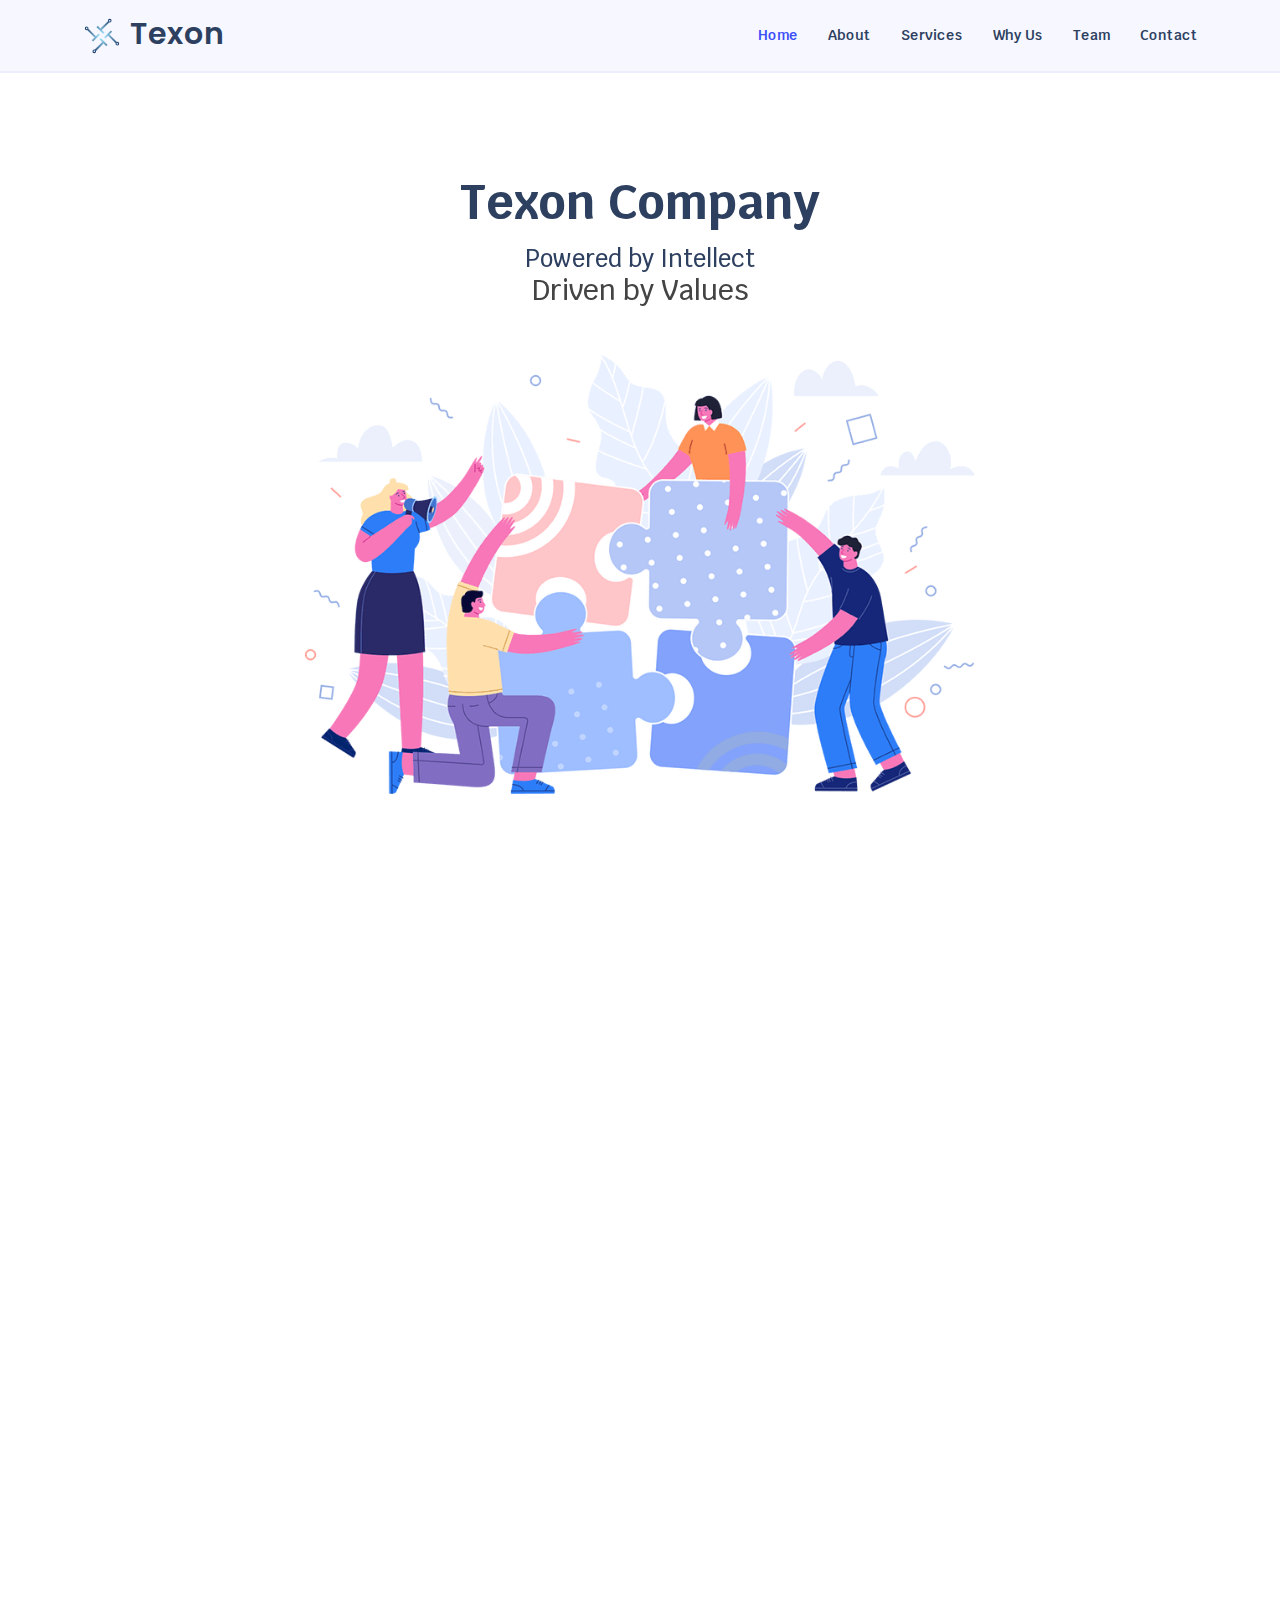
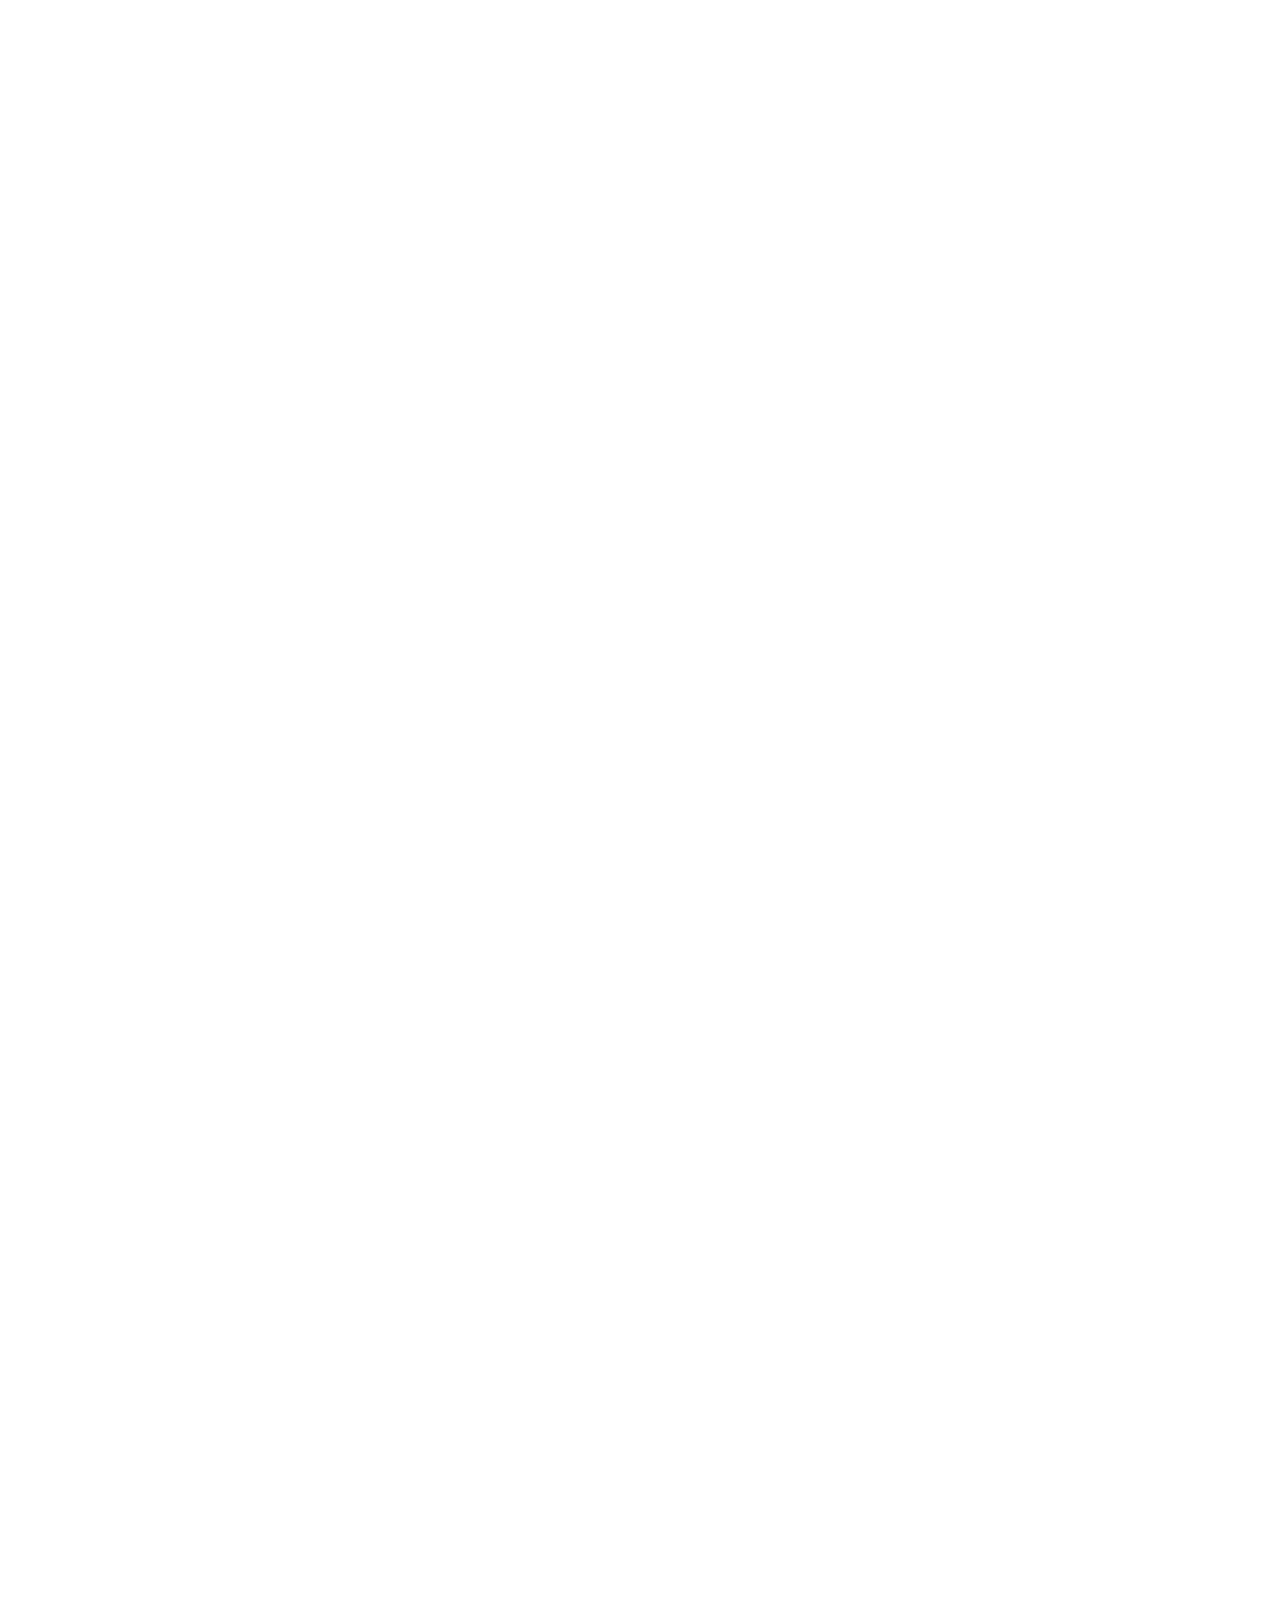
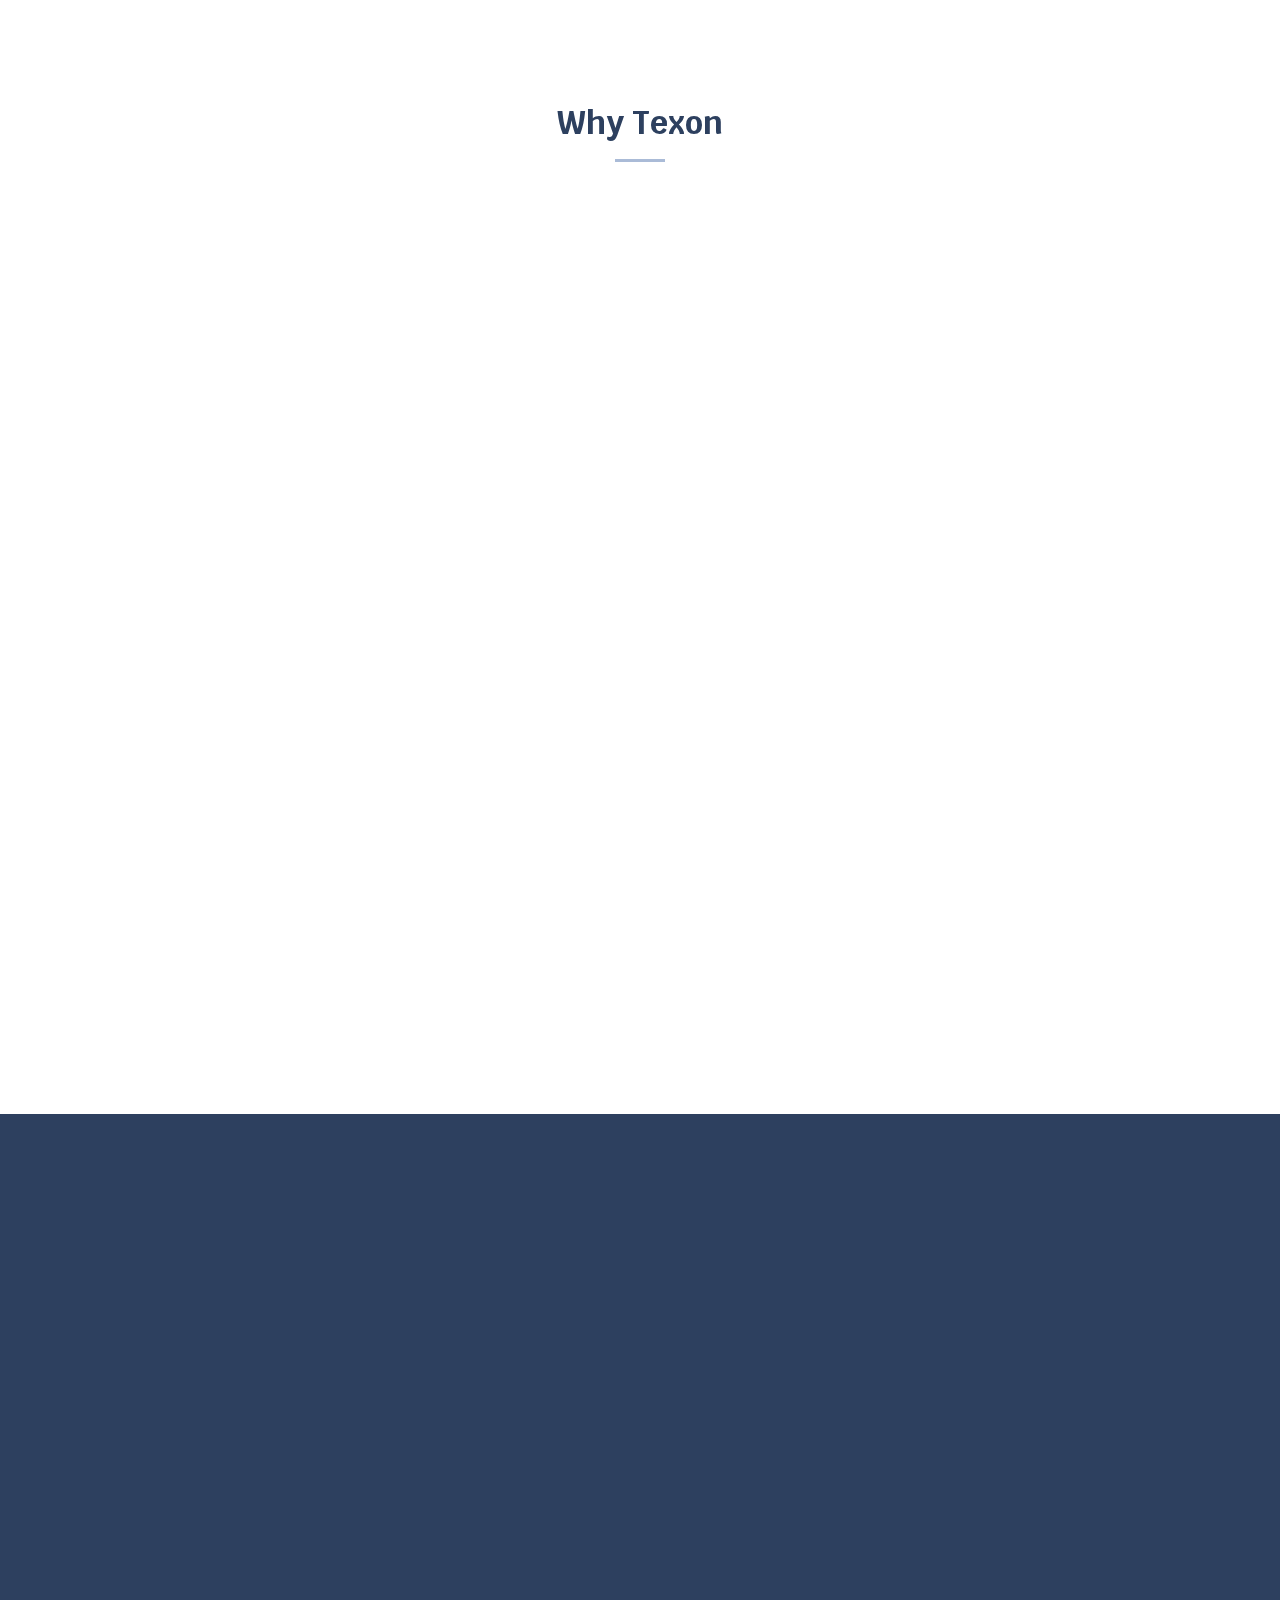
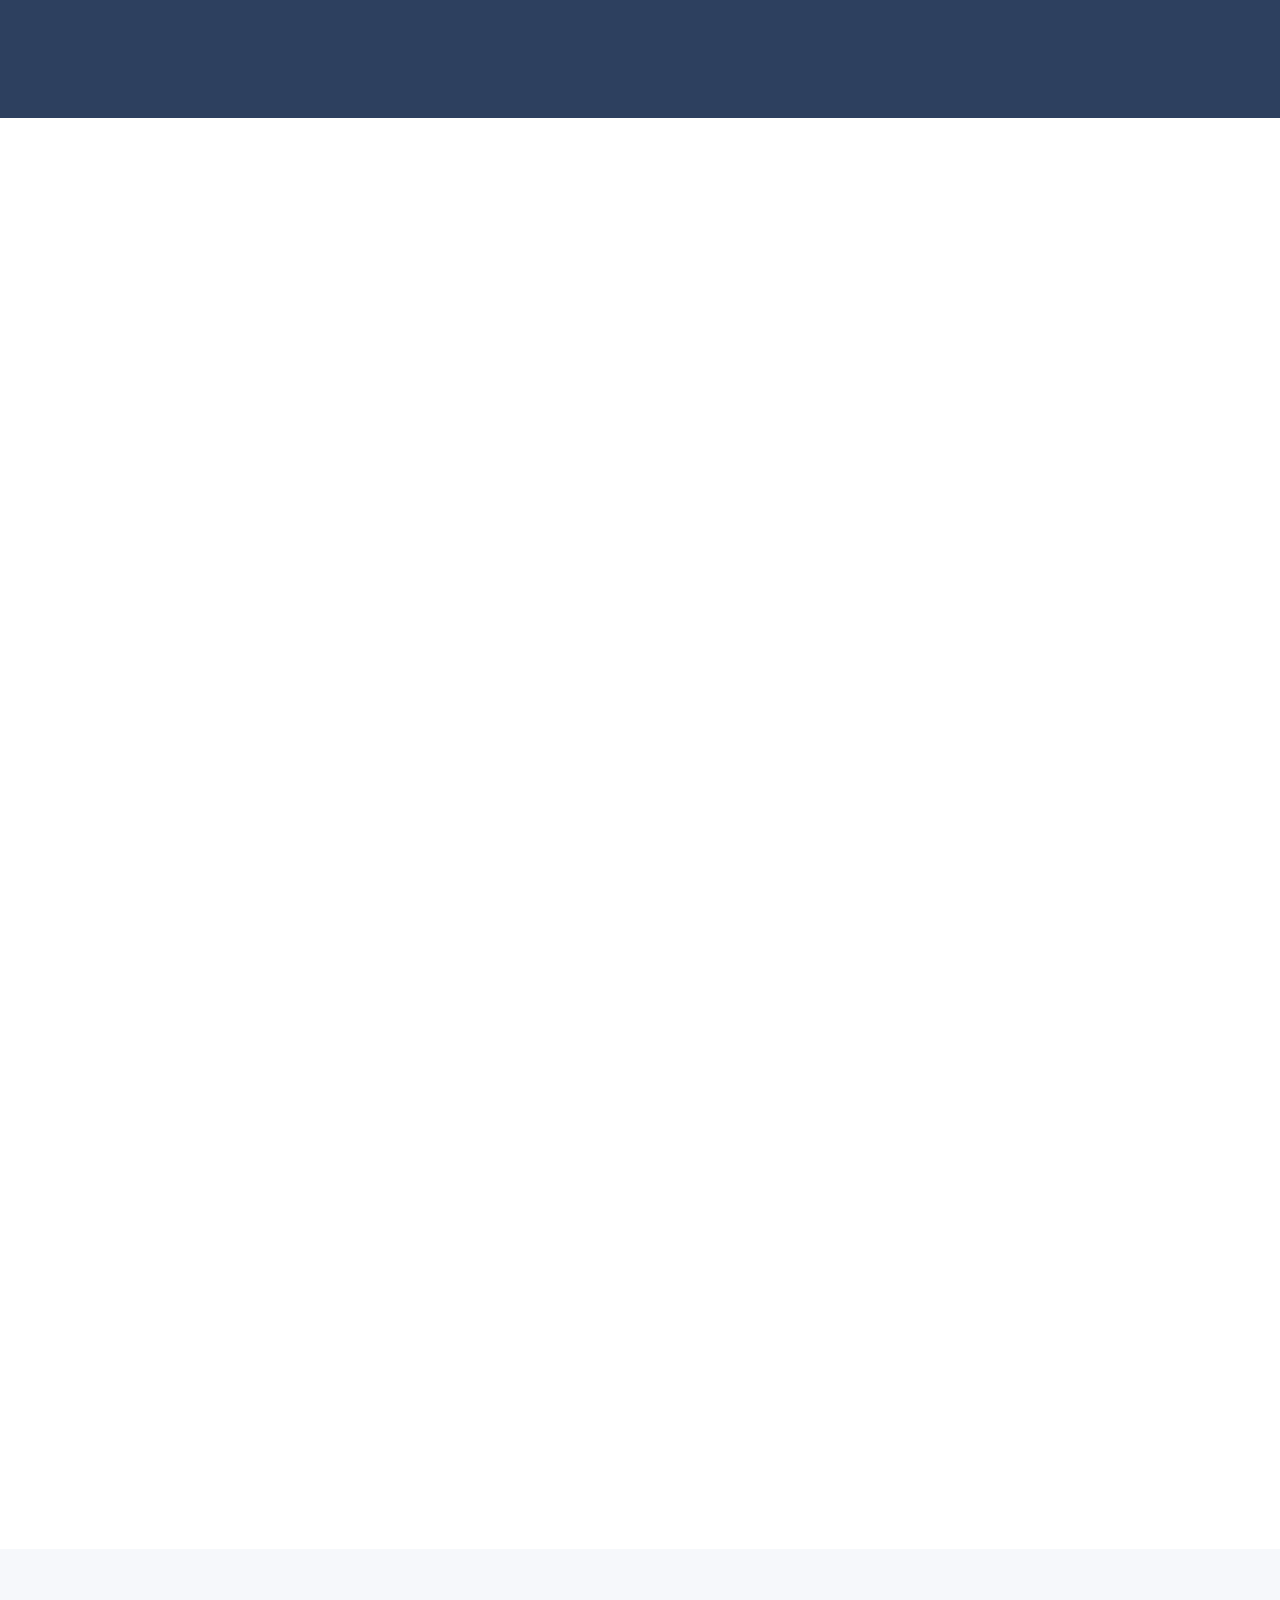
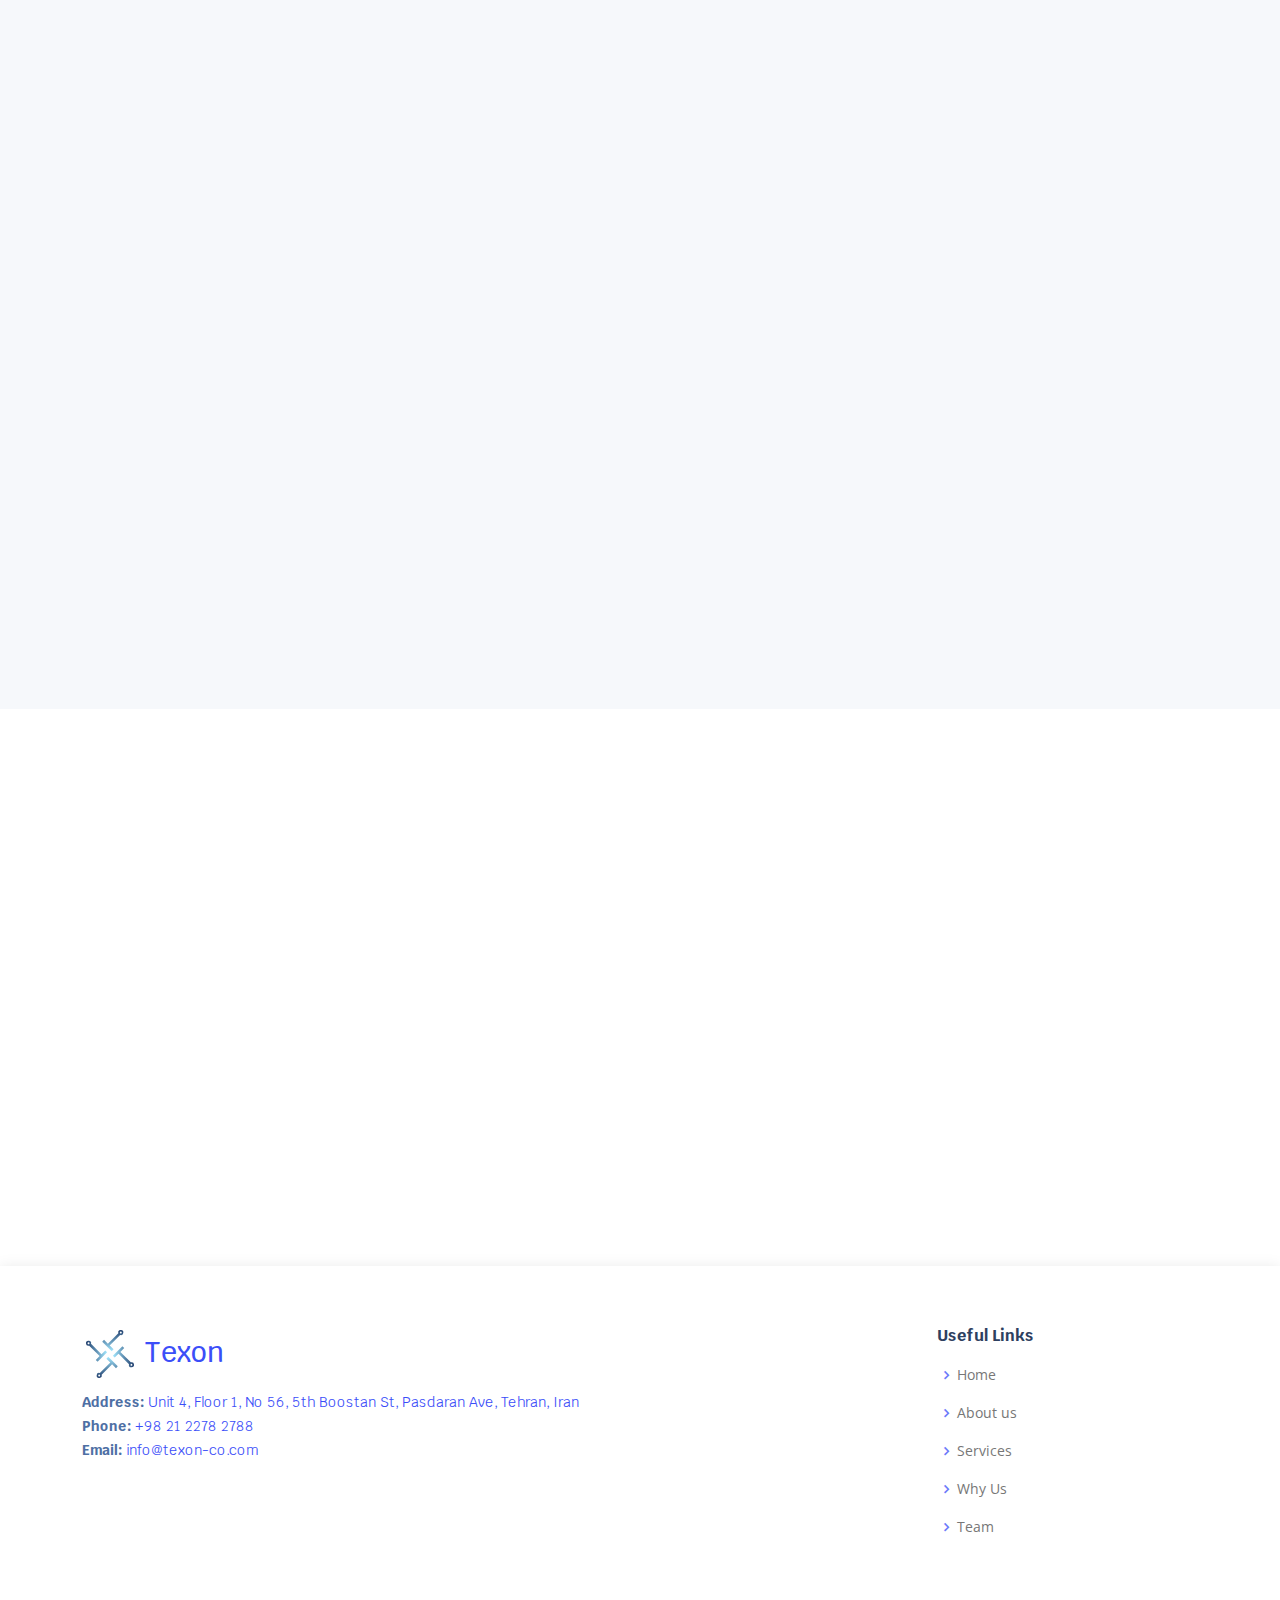
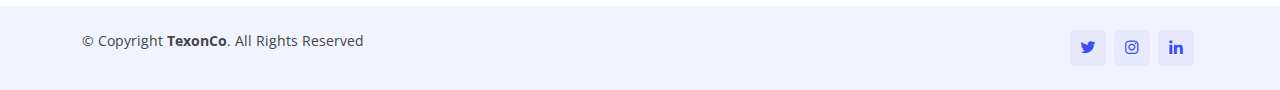
==== index.html @ efa84991 "Added why section and contact details" ====
<!DOCTYPE html>
<html lang="en">

<head>
    <meta charset="utf-8">
    <meta content="width=device-width, initial-scale=1.0" name="viewport">

    <title>Texon Company</title>
    <meta content="" name="description">
    <meta content="" name="keywords">

    <!-- Favicons -->
    <link href="assets/img/favicon.svg" rel="icon">
    <link href="assets/img/favicon.svg" rel="apple-touch-icon">

    <!-- Google Fonts -->
    <link
        href="https://fonts.googleapis.com/css?family=Open+Sans:300,300i,400,400i,600,600i,700,700i|Krub:300,300i,400,400i,500,500i,600,600i,700,700i|Poppins:300,300i,400,400i,500,500i,600,600i,700,700i"
        rel="stylesheet">

    <!-- Vendor CSS Files -->
    <link href="assets/vendor/aos/aos.css" rel="stylesheet">
    <link href="assets/vendor/bootstrap/css/bootstrap.min.css" rel="stylesheet">
    <link href="assets/vendor/bootstrap-icons/bootstrap-icons.css" rel="stylesheet">
    <link href="assets/vendor/boxicons/css/boxicons.min.css" rel="stylesheet">
    <link href="assets/vendor/glightbox/css/glightbox.min.css" rel="stylesheet">
    <link href="assets/vendor/swiper/swiper-bundle.min.css" rel="stylesheet">

    <!-- Template Main CSS File -->
    <link href="assets/css/style.css" rel="stylesheet">
    <link href="assets/css/custom.css" rel="stylesheet">

    <!-- =======================================================
  * Template Name: Bikin - v4.7.0
  * Template URL: https://bootstrapmade.com/bikin-free-simple-landing-page-template/
  * Author: BootstrapMade.com
  * License: https://bootstrapmade.com/license/
  ======================================================== -->
</head>

<body>

    <!-- ======= Header ======= -->
    <header id="header" class="fixed-top">
        <div class="container d-flex align-items-center justify-content-between">

            <h1 class="logo">
                <img src="./assets/img/logo.svg" alt="Texon Logo">
                <a href="index.html">Texon</a>
            </h1>
            <!-- Uncomment below if you prefer to use an image logo -->
            <!-- <a href="index.html" class="logo"><img src="assets/img/logo.png" alt="" class="img-fluid"></a>-->

            <nav id="navbar" class="navbar">
                <ul>
                    <li><a class="nav-link scrollto active" href="#hero">Home</a></li>
                    <li><a class="nav-link scrollto" href="#about">About</a></li>
                    <li><a class="nav-link scrollto" href="#services">Services</a></li>
                    <li><a class="nav-link scrollto " href="#why">Why Us</a></li>
                    <li><a class="nav-link scrollto" href="#team">Team</a></li>
                    <li><a class="nav-link scrollto" href="#footer">Contact</a></li>
                </ul>
                <i class="bi bi-list mobile-nav-toggle"></i>
            </nav><!-- .navbar -->

        </div>
    </header><!-- End Header -->

    <!-- ======= Hero Section ======= -->
    <section id="hero" class="d-flex align-items-center">

        <div class="container d-flex flex-column align-items-center justify-content-center" data-aos="fade-up">
            <h1>Texon Company</h1>
            <h2>Powered by Intellect</h2>
            <h3>Driven by Values</h3>
            <!-- <a href="#about" class="btn-get-started scrollto">Get Started</a> -->
            <img src="assets/img/hero-img.png" class="img-fluid hero-img" alt="" data-aos="zoom-in"
                data-aos-delay="150">
        </div>

    </section><!-- End Hero -->

    <main id="main">

        <!-- ======= About Section ======= -->
        <!-- <section id="abouttt" class="about">
            <div class="container">

                <div class="row no-gutters">
                    <div class="content col-xl-5 d-flex align-items-stretch" data-aos="fade-right">
                        <div class="content">
                            <h3>Voluptatem dignissimos provident quasi</h3>
                            <p>
                                Lorem ipsum dolor sit amet, consectetur adipiscing elit, sed do eiusmod tempor
                                incididunt ut labore et dolore magna aliqua. Duis aute irure dolor in reprehenderit
                            </p>
                            <a href="#" class="about-btn">About us <i class="bx bx-chevron-right"></i></a>
                        </div>
                    </div>
                    <div class="col-xl-7 d-flex align-items-stretch" data-aos="fade-left">
                        <div class="icon-boxes d-flex flex-column justify-content-center">
                            <div class="row">
                                <div class="col-md-6 icon-box" data-aos="fade-up" data-aos-delay="100">
                                    <i class="bx bx-receipt"></i>
                                    <h4>Corporis voluptates sit</h4>
                                    <p>Consequuntur sunt aut quasi enim aliquam quae harum pariatur laboris nisi ut
                                        aliquip</p>
                                </div>
                                <div class="col-md-6 icon-box" data-aos="fade-up" data-aos-delay="200">
                                    <i class="bx bx-cube-alt"></i>
                                    <h4>Ullamco laboris nisi</h4>
                                    <p>Excepteur sint occaecat cupidatat non proident, sunt in culpa qui officia
                                        deserunt</p>
                                </div>
                                <div class="col-md-6 icon-box" data-aos="fade-up" data-aos-delay="300">
                                    <i class="bx bx-images"></i>
                                    <h4>Labore consequatur</h4>
                                    <p>Aut suscipit aut cum nemo deleniti aut omnis. Doloribus ut maiores omnis facere
                                    </p>
                                </div>
                                <div class="col-md-6 icon-box" data-aos="fade-up" data-aos-delay="400">
                                    <i class="bx bx-shield"></i>
                                    <h4>Beatae veritatis</h4>
                                    <p>Expedita veritatis consequuntur nihil tempore laudantium vitae denat pacta</p>
                                </div>
                            </div>
                        </div>
                    </div>
                </div>

            </div>
        </section> -->
        <!-- End About Section -->

        <!-- ======= Clients Section ======= -->
        <!-- <section id="clients" class="clients">
            <div class="container" data-aos="zoom-in">

                <div class="row">

                    <div class="col-lg-2 col-md-4 col-6 d-flex align-items-center justify-content-center">
                        <img src="assets/img/clients/client-1.png" class="img-fluid" alt="">
                    </div>

                    <div class="col-lg-2 col-md-4 col-6 d-flex align-items-center justify-content-center">
                        <img src="assets/img/clients/client-2.png" class="img-fluid" alt="">
                    </div>

                    <div class="col-lg-2 col-md-4 col-6 d-flex align-items-center justify-content-center">
                        <img src="assets/img/clients/client-3.png" class="img-fluid" alt="">
                    </div>

                    <div class="col-lg-2 col-md-4 col-6 d-flex align-items-center justify-content-center">
                        <img src="assets/img/clients/client-4.png" class="img-fluid" alt="">
                    </div>

                    <div class="col-lg-2 col-md-4 col-6 d-flex align-items-center justify-content-center">
                        <img src="assets/img/clients/client-5.png" class="img-fluid" alt="">
                    </div>

                    <div class="col-lg-2 col-md-4 col-6 d-flex align-items-center justify-content-center">
                        <img src="assets/img/clients/client-6.png" class="img-fluid" alt="">
                    </div>

                </div>

            </div>
        </section> -->
        <!-- End Clients Section -->

        <!-- ======= About Section ======= -->
        <section id="about" class="features" data-aos="fade-up">
            <div class="container">

                <div class="section-title">
                    <h2>About Texon</h2>
                </div>
                <div class="row content">
                    <p>Nowadays, with rapid technological advancements and developments, system software and application have the power to make your organization thrive or fail your organization. It's essential if you want to satisfy ever-changing client expectations, stay ahead of the competition, and keep your business functioning eiciently — every day.</p>
                    <p>Is your software genuinely fostering innovation, or has it become a stumbling block?</p>
                    <p>Too many companies are falling behind the curve as a result of out-of-date legacy or third-party applications, or a scarcity of experienced labour to create and maintain creative software outsourcing solutions.</p>
                    <p>Texon oers technology consulting, engineering, and software development services. Organizations can minimize operating expenses, speed innovation, focus on their core business motives, and have more trust in data security and compliance by taking advantage of everything we have to oer.</p>
                    <p>Our specialists will collaborate with you to determine your digital requirements concerning your company's vision and objectives. Texon experts have the knowledge and experience to help you navigate and support your business through its journey.</p>
                </div>
                <div class="content container d-flex align-items-center justify-content-center" data-aos="fade-up">
                    <!-- <img src="assets/img/hero-img.png" class="img-fluid hero-img" alt="" data-aos="zoom-in"
                        data-aos-delay="150"> -->
                        <!-- <div class="col-4">
                            <img class="img-fluid hero-img" src="./assets/img/About2.jpg">
                        </div>
                        <div class="col-4">
                            <img class="img-fluid hero-img" style="width:200%" src="./assets/img/About1.jpg">
                        </div>
                        <div class="col-4">
                            <img class="img-fluid hero-img" src="./assets/img/About3.jpg">
                        </div> -->
                        <img src="./assets/img/About2.jpg">
                        <img src="./assets/img/About1.jpg">
                        <img src="./assets/img/About3.jpg">
                </div>
            </div>
        </section>
        <!-- End About Section -->

        <!-- ======= Features Section ======= -->
        <section id="services" class="features" data-aos="fade-up">
            <div class="container">

                <div class="section-title">
                    <h2>Our Services</h2>
                </div>

                <div class="row content">
                    <div class="col-md-5" data-aos="fade-right" data-aos-delay="100">
                        <img src="assets/img/features-1.png" class="img-fluid" alt="">
                    </div>
                    <div class="col-md-7 pt-4" data-aos="fade-left" data-aos-delay="100">
                        <h3>Developing Customized
                            Software and Systems</h3>
                        <p class="fst-italic">
                            Get access to the talent, resources, and knowledge you need to create unique software and system solutions that fully support business processes, provide a consistent user ...
                        </p>
                        <ul>
                            <li><i class="bi bi-check"></i> Ullamco laboris nisi ut aliquip ex ea commodo consequat.
                            </li>
                            <li><i class="bi bi-check"></i> Duis aute irure dolor in reprehenderit in voluptate velit.
                            </li>
                            <li><i class="bi bi-check"></i> Ullam est qui quos consequatur eos accusamus.</li>
                        </ul>
                    </div>
                </div>

                <div class="row content">
                    <div class="col-md-5 order-1 order-md-2" data-aos="fade-left">
                        <img src="assets/img/features-2.png" class="img-fluid" alt="">
                    </div>
                    <div class="col-md-7 pt-5 order-2 order-md-1" data-aos="fade-right">
                        <h3>Customization and configuration
                            of the application</h3>
                        <p class="fst-italic">
                            Customize and modify COTS business software to match specific requirements and to completely support simplified operations, ideation, and growth.
                        </p>
                    </div>
                </div>

                <div class="row content">
                    <div class="col-md-5" data-aos="fade-right">
                        <img src="assets/img/features-3.png" class="img-fluid" alt="">
                    </div>
                    <div class="col-md-7 pt-5" data-aos="fade-left">
                        <h3>Application systems:<br>
                            Support and Monitoring</h3>
                        <p>Texon can help clients ensure that their outsourced software solutions, modernized legacy systems, and customized business apps continue to perform at their best over time.</p>
                        <ul>
                            <li><i class="bi bi-check"></i> Ullamco laboris nisi ut aliquip ex ea commodo consequat.
                            </li>
                            <li><i class="bi bi-check"></i> Duis aute irure dolor in reprehenderit in voluptate velit.
                            </li>
                            <li><i class="bi bi-check"></i> Facilis ut et voluptatem aperiam. Autem soluta ad fugiat.
                            </li>
                        </ul>
                    </div>
                </div>

                <!-- <div class="row content">
                    <div class="col-md-5 order-1 order-md-2" data-aos="fade-left">
                        <img src="assets/img/features-4.png" class="img-fluid" alt="">
                    </div>
                    <div class="col-md-7 pt-5 order-2 order-md-1" data-aos="fade-right">
                        <h3>Quas et necessitatibus eaque impedit ipsum animi consequatur incidunt in</h3>
                        <p class="fst-italic">
                            Lorem ipsum dolor sit amet, consectetur adipiscing elit, sed do eiusmod tempor incididunt ut
                            labore et dolore
                            magna aliqua.
                        </p>
                        <p>
                            Ullamco laboris nisi ut aliquip ex ea commodo consequat. Duis aute irure dolor in
                            reprehenderit in voluptate
                            velit esse cillum dolore eu fugiat nulla pariatur. Excepteur sint occaecat cupidatat non
                            proident, sunt in
                            culpa qui officia deserunt mollit anim id est laborum
                        </p>
                    </div>
                </div> -->

            </div>
        </section><!-- End Features Section -->

        <!-- ======= Steps Section ======= -->
        <section id="why" class="steps">
            <div class="container">
                <div class="section-title">
                    <h2>Why Texon</h2>
                </div>
                <div class="row no-gutters" data-aos="fade-up">

                    <div class="col-lg-6 col-md-6 content-item" data-aos="fade-up" data-aos-delay="100">
                        <span><img src="assets/img/icons/Business-Oriented.svg"></span>
                        <h3>Business Oriented</h3>
                        <p>We recognize that software is designed to fulfill specific business requirements. We provide specialized IT solutions to suit these requirements as eectively and eiciently as feasible.</p>
                    </div>

                    <div class="col-lg-6 col-md-6 content-item" data-aos="fade-up" data-aos-delay="300">
                        <span><img src="assets/img/icons/International-Scope.svg"></span>
                        <h3>International Scope</h3>
                        <p>Since our founding, we have worked with companies and business
                            owners from all corners of the world. Our international clients have
                            used our services to boost their data management, decisionmaking, service delivery, and organizational
                            eiciency.</p>
                    </div>

                    <div class="col-lg-6 col-md-6 content-item" data-aos="fade-up" data-aos-delay="100">
                        <span><img src="assets/img/icons/Cutting-edge-tech.svg"></span>
                        <h3>Cutting-Edge Tech</h3>
                        <p>We use the most up-to-date and cuing-edge IT developments,
                            equipment, and techniques to meet our clients’ needs. Our
                            technology advances in tandem with growing market demands.</p>
                    </div>

                    <div class="col-lg-6 col-md-6 content-item" data-aos="fade-up" data-aos-delay="300">
                        <span><img src="assets/img/icons/Flexibility.svg"></span>
                        <h3>Flexibility</h3>
                        <p>Our team of highly qualified business analysts, solution architects,
                            software engineers, and project managers are ready to tackle even
                            the most diicult problems. We trust in ourselves, and our clients
                            trust in us.</p>
                    </div>

                    <div class="col-lg-6 col-md-6 content-item" data-aos="fade-up" data-aos-delay="100">
                        <span><img src="assets/img/icons/Partnership.svg"></span>
                        <h3>Partnership</h3>
                        <p>While working with Texon, you receive more than simply more
                            people; you get a devoted, long-term partner. We take the time to
                            come to your workplace, speak with your sta, and get to know how
                            we can best fulfill your needs.</p>
                    </div>

                    <div class="col-lg-6 col-md-6 content-item" data-aos="fade-up" data-aos-delay="300">
                        <span><img src="assets/img/icons/Reliability.svg"></span>
                        <h3>Reliability</h3>
                        <p>Safekeeping your company’s data security is our first priority. We've
                            put in place tried-and-true processes and safeguards to ensure that
                            your internal and external applications are properly protected
                            against potential threats.</p>
                    </div>

                </div>

            </div>
        </section><!-- End Steps Section -->

        <!-- ======= Services Section ======= -->
        <section id="servicessss" class="services">
            <div class="container" data-aos="fade-up">

                <div class="section-title">
                    <h2>Services</h2>
                    <p>Magnam dolores commodi suscipit. Necessitatibus eius consequatur ex aliquid fuga eum quidem. Sit
                        sint consectetur velit. Quisquam quos quisquam cupiditate. Et nemo qui impedit suscipit alias
                        ea. Quia fugiat sit in iste officiis commodi quidem hic quas.</p>
                </div>

                <div class="row">
                    <div class="col-md-6 col-lg-3 d-flex align-items-stretch mb-5 mb-lg-0" data-aos="fade-up"
                        data-aos-delay="100">
                        <div class="icon-box">
                            <div class="icon"><i class="bx bxl-dribbble"></i></div>
                            <h4 class="title"><a href="">Lorem Ipsum</a></h4>
                            <p class="description">Voluptatum deleniti atque corrupti quos dolores et quas molestias
                                excepturi</p>
                        </div>
                    </div>

                    <div class="col-md-6 col-lg-3 d-flex align-items-stretch mb-5 mb-lg-0" data-aos="fade-up"
                        data-aos-delay="200">
                        <div class="icon-box">
                            <div class="icon"><i class="bx bx-file"></i></div>
                            <h4 class="title"><a href="">Sed ut perspiciatis</a></h4>
                            <p class="description">Duis aute irure dolor in reprehenderit in voluptate velit esse cillum
                                dolore</p>
                        </div>
                    </div>

                    <div class="col-md-6 col-lg-3 d-flex align-items-stretch mb-5 mb-lg-0" data-aos="fade-up"
                        data-aos-delay="300">
                        <div class="icon-box">
                            <div class="icon"><i class="bx bx-tachometer"></i></div>
                            <h4 class="title"><a href="">Magni Dolores</a></h4>
                            <p class="description">Excepteur sint occaecat cupidatat non proident, sunt in culpa qui
                                officia</p>
                        </div>
                    </div>

                    <div class="col-md-6 col-lg-3 d-flex align-items-stretch mb-5 mb-lg-0" data-aos="fade-up"
                        data-aos-delay="400">
                        <div class="icon-box">
                            <div class="icon"><i class="bx bx-layer"></i></div>
                            <h4 class="title"><a href="">Nemo Enim</a></h4>
                            <p class="description">At vero eos et accusamus et iusto odio dignissimos ducimus qui
                                blanditiis</p>
                        </div>
                    </div>

                </div>

            </div>
        </section><!-- End Services Section -->

        <!-- ======= Portfolio Section ======= -->
        <section id="portfolio" class="portfolio">
            <div class="container" data-aos="fade-up">

                <div class="section-title">
                    <h2>Portfolio</h2>
                    <p>Magnam dolores commodi suscipit. Necessitatibus eius consequatur ex aliquid fuga eum quidem. Sit
                        sint consectetur velit. Quisquam quos quisquam cupiditate. Et nemo qui impedit suscipit alias
                        ea. Quia fugiat sit in iste officiis commodi quidem hic quas.</p>
                </div>

                <div class="row">
                    <div class="col-lg-12 d-flex justify-content-center">
                        <ul id="portfolio-flters">
                            <li data-filter="*" class="filter-active">All</li>
                            <li data-filter=".filter-app">App</li>
                            <li data-filter=".filter-card">Card</li>
                            <li data-filter=".filter-web">Web</li>
                        </ul>
                    </div>
                </div>

                <div class="row portfolio-container">

                    <div class="col-lg-4 col-md-6 portfolio-item filter-app">
                        <div class="portfolio-wrap">
                            <img src="assets/img/portfolio/portfolio-1.jpg" class="img-fluid" alt="">
                            <div class="portfolio-info">
                                <h4>App 1</h4>
                                <p>App</p>
                                <div class="portfolio-links">
                                    <a href="assets/img/portfolio/portfolio-1.jpg" data-gallery="portfolioGallery"
                                        class="portfolio-lightbox" title="App 1"><i class="bx bx-plus"></i></a>
                                    <a href="portfolio-details.html" title="More Details"><i class="bx bx-link"></i></a>
                                </div>
                            </div>
                        </div>
                    </div>

                    <div class="col-lg-4 col-md-6 portfolio-item filter-web">
                        <div class="portfolio-wrap">
                            <img src="assets/img/portfolio/portfolio-2.jpg" class="img-fluid" alt="">
                            <div class="portfolio-info">
                                <h4>Web 3</h4>
                                <p>Web</p>
                                <div class="portfolio-links">
                                    <a href="assets/img/portfolio/portfolio-2.jpg" data-gallery="portfolioGallery"
                                        class="portfolio-lightbox" title="Web 3"><i class="bx bx-plus"></i></a>
                                    <a href="portfolio-details.html" title="More Details"><i class="bx bx-link"></i></a>
                                </div>
                            </div>
                        </div>
                    </div>

                    <div class="col-lg-4 col-md-6 portfolio-item filter-app">
                        <div class="portfolio-wrap">
                            <img src="assets/img/portfolio/portfolio-3.jpg" class="img-fluid" alt="">
                            <div class="portfolio-info">
                                <h4>App 2</h4>
                                <p>App</p>
                                <div class="portfolio-links">
                                    <a href="assets/img/portfolio/portfolio-3.jpg" data-gallery="portfolioGallery"
                                        class="portfolio-lightbox" title="App 2"><i class="bx bx-plus"></i></a>
                                    <a href="portfolio-details.html" title="More Details"><i class="bx bx-link"></i></a>
                                </div>
                            </div>
                        </div>
                    </div>

                    <div class="col-lg-4 col-md-6 portfolio-item filter-card">
                        <div class="portfolio-wrap">
                            <img src="assets/img/portfolio/portfolio-4.jpg" class="img-fluid" alt="">
                            <div class="portfolio-info">
                                <h4>Card 2</h4>
                                <p>Card</p>
                                <div class="portfolio-links">
                                    <a href="assets/img/portfolio/portfolio-4.jpg" data-gallery="portfolioGallery"
                                        class="portfolio-lightbox" title="Card 2"><i class="bx bx-plus"></i></a>
                                    <a href="portfolio-details.html" title="More Details"><i class="bx bx-link"></i></a>
                                </div>
                            </div>
                        </div>
                    </div>

                    <div class="col-lg-4 col-md-6 portfolio-item filter-web">
                        <div class="portfolio-wrap">
                            <img src="assets/img/portfolio/portfolio-5.jpg" class="img-fluid" alt="">
                            <div class="portfolio-info">
                                <h4>Web 2</h4>
                                <p>Web</p>
                                <div class="portfolio-links">
                                    <a href="assets/img/portfolio/portfolio-5.jpg" data-gallery="portfolioGallery"
                                        class="portfolio-lightbox" title="Web 2"><i class="bx bx-plus"></i></a>
                                    <a href="portfolio-details.html" title="More Details"><i class="bx bx-link"></i></a>
                                </div>
                            </div>
                        </div>
                    </div>

                    <div class="col-lg-4 col-md-6 portfolio-item filter-app">
                        <div class="portfolio-wrap">
                            <img src="assets/img/portfolio/portfolio-6.jpg" class="img-fluid" alt="">
                            <div class="portfolio-info">
                                <h4>App 3</h4>
                                <p>App</p>
                                <div class="portfolio-links">
                                    <a href="assets/img/portfolio/portfolio-6.jpg" data-gallery="portfolioGallery"
                                        class="portfolio-lightbox" title="App 3"><i class="bx bx-plus"></i></a>
                                    <a href="portfolio-details.html" title="More Details"><i class="bx bx-link"></i></a>
                                </div>
                            </div>
                        </div>
                    </div>

                    <div class="col-lg-4 col-md-6 portfolio-item filter-card">
                        <div class="portfolio-wrap">
                            <img src="assets/img/portfolio/portfolio-7.jpg" class="img-fluid" alt="">
                            <div class="portfolio-info">
                                <h4>Card 1</h4>
                                <p>Card</p>
                                <div class="portfolio-links">
                                    <a href="assets/img/portfolio/portfolio-7.jpg" data-gallery="portfolioGallery"
                                        class="portfolio-lightbox" title="Card 1"><i class="bx bx-plus"></i></a>
                                    <a href="portfolio-details.html" title="More Details"><i class="bx bx-link"></i></a>
                                </div>
                            </div>
                        </div>
                    </div>

                    <div class="col-lg-4 col-md-6 portfolio-item filter-card">
                        <div class="portfolio-wrap">
                            <img src="assets/img/portfolio/portfolio-8.jpg" class="img-fluid" alt="">
                            <div class="portfolio-info">
                                <h4>Card 3</h4>
                                <p>Card</p>
                                <div class="portfolio-links">
                                    <a href="assets/img/portfolio/portfolio-8.jpg" data-gallery="portfolioGallery"
                                        class="portfolio-lightbox" title="Card 3"><i class="bx bx-plus"></i></a>
                                    <a href="portfolio-details.html" title="More Details"><i class="bx bx-link"></i></a>
                                </div>
                            </div>
                        </div>
                    </div>

                    <div class="col-lg-4 col-md-6 portfolio-item filter-web">
                        <div class="portfolio-wrap">
                            <img src="assets/img/portfolio/portfolio-9.jpg" class="img-fluid" alt="">
                            <div class="portfolio-info">
                                <h4>Web 3</h4>
                                <p>Web</p>
                                <div class="portfolio-links">
                                    <a href="assets/img/portfolio/portfolio-9.jpg" data-gallery="portfolioGallery"
                                        class="portfolio-lightbox" title="Web 3"><i class="bx bx-plus"></i></a>
                                    <a href="portfolio-details.html" title="More Details"><i class="bx bx-link"></i></a>
                                </div>
                            </div>
                        </div>
                    </div>

                </div>

            </div>
        </section><!-- End Portfolio Section -->

        <!-- ======= Testimonials Section ======= -->
        <section id="testimonials" class="testimonials section-bg">
            <div class="container" data-aos="fade-up">

                <div class="section-title">
                    <h2>Testimonials</h2>
                    <p>Magnam dolores commodi suscipit. Necessitatibus eius consequatur ex aliquid fuga eum quidem. Sit
                        sint consectetur velit. Quisquam quos quisquam cupiditate. Et nemo qui impedit suscipit alias
                        ea. Quia fugiat sit in iste officiis commodi quidem hic quas.</p>
                </div>

                <div class="testimonials-slider swiper" data-aos="fade-up" data-aos-delay="100">
                    <div class="swiper-wrapper">

                        <div class="swiper-slide">
                            <div class="testimonial-item">
                                <p>
                                    <i class="bx bxs-quote-alt-left quote-icon-left"></i>
                                    Proin iaculis purus consequat sem cure digni ssim donec porttitora entum suscipit
                                    rhoncus. Accusantium quam, ultricies eget id, aliquam eget nibh et. Maecen aliquam,
                                    risus at semper.
                                    <i class="bx bxs-quote-alt-right quote-icon-right"></i>
                                </p>
                                <img src="assets/img/testimonials/testimonials-1.jpg" class="testimonial-img" alt="">
                                <h3>Saul Goodman</h3>
                                <h4>Ceo &amp; Founder</h4>
                            </div>
                        </div><!-- End testimonial item -->

                        <div class="swiper-slide">
                            <div class="testimonial-item">
                                <p>
                                    <i class="bx bxs-quote-alt-left quote-icon-left"></i>
                                    Export tempor illum tamen malis malis eram quae irure esse labore quem cillum quid
                                    cillum eram malis quorum velit fore eram velit sunt aliqua noster fugiat irure amet
                                    legam anim culpa.
                                    <i class="bx bxs-quote-alt-right quote-icon-right"></i>
                                </p>
                                <img src="assets/img/testimonials/testimonials-2.jpg" class="testimonial-img" alt="">
                                <h3>Sara Wilsson</h3>
                                <h4>Designer</h4>
                            </div>
                        </div><!-- End testimonial item -->

                        <div class="swiper-slide">
                            <div class="testimonial-item">
                                <p>
                                    <i class="bx bxs-quote-alt-left quote-icon-left"></i>
                                    Enim nisi quem export duis labore cillum quae magna enim sint quorum nulla quem
                                    veniam duis minim tempor labore quem eram duis noster aute amet eram fore quis sint
                                    minim.
                                    <i class="bx bxs-quote-alt-right quote-icon-right"></i>
                                </p>
                                <img src="assets/img/testimonials/testimonials-3.jpg" class="testimonial-img" alt="">
                                <h3>Jena Karlis</h3>
                                <h4>Store Owner</h4>
                            </div>
                        </div><!-- End testimonial item -->

                        <div class="swiper-slide">
                            <div class="testimonial-item">
                                <p>
                                    <i class="bx bxs-quote-alt-left quote-icon-left"></i>
                                    Fugiat enim eram quae cillum dolore dolor amet nulla culpa multos export minim
                                    fugiat minim velit minim dolor enim duis veniam ipsum anim magna sunt elit fore quem
                                    dolore labore illum veniam.
                                    <i class="bx bxs-quote-alt-right quote-icon-right"></i>
                                </p>
                                <img src="assets/img/testimonials/testimonials-4.jpg" class="testimonial-img" alt="">
                                <h3>Matt Brandon</h3>
                                <h4>Freelancer</h4>
                            </div>
                        </div><!-- End testimonial item -->

                        <div class="swiper-slide">
                            <div class="testimonial-item">
                                <p>
                                    <i class="bx bxs-quote-alt-left quote-icon-left"></i>
                                    Quis quorum aliqua sint quem legam fore sunt eram irure aliqua veniam tempor noster
                                    veniam enim culpa labore duis sunt culpa nulla illum cillum fugiat legam esse veniam
                                    culpa fore nisi cillum quid.
                                    <i class="bx bxs-quote-alt-right quote-icon-right"></i>
                                </p>
                                <img src="assets/img/testimonials/testimonials-5.jpg" class="testimonial-img" alt="">
                                <h3>John Larson</h3>
                                <h4>Entrepreneur</h4>
                            </div>
                        </div><!-- End testimonial item -->

                    </div>
                    <div class="swiper-pagination"></div>
                </div>

            </div>
        </section>
        <!-- End Testimonials Section -->

        <!-- ======= Team Section ======= -->
        <section id="team" class="team">
            <div class="container" data-aos="fade-up">

                <div class="section-title">
                    <h2>Team</h2>
                    <p>Magnam dolores commodi suscipit. Necessitatibus eius consequatur ex aliquid fuga eum quidem. Sit
                        sint consectetur velit. Quisquam quos quisquam cupiditate. Et nemo qui impedit suscipit alias
                        ea. Quia fugiat sit in iste officiis commodi quidem hic quas.</p>
                </div>

                <div class="row">

                    <div class="col-xl-3 col-lg-4 col-md-6" data-aos="fade-up" data-aos-delay="100">
                        <div class="member">
                            <img src="assets/img/team/team-1.jpg" class="img-fluid" alt="">
                            <div class="member-info">
                                <div class="member-info-content">
                                    <h4>Walter White</h4>
                                    <span>Chief Executive Officer</span>
                                </div>
                                <div class="social">
                                    <a href=""><i class="bi bi-twitter"></i></a>
                                    <a href=""><i class="bi bi-facebook"></i></a>
                                    <a href=""><i class="bi bi-instagram"></i></a>
                                    <a href=""><i class="bi bi-linkedin"></i></a>
                                </div>
                            </div>
                        </div>
                    </div>

                    <div class="col-xl-3 col-lg-4 col-md-6" data-aos="fade-up" data-aos-delay="200">
                        <div class="member">
                            <img src="assets/img/team/team-2.jpg" class="img-fluid" alt="">
                            <div class="member-info">
                                <div class="member-info-content">
                                    <h4>Sarah Jhonson</h4>
                                    <span>Product Manager</span>
                                </div>
                                <div class="social">
                                    <a href=""><i class="bi bi-twitter"></i></a>
                                    <a href=""><i class="bi bi-facebook"></i></a>
                                    <a href=""><i class="bi bi-instagram"></i></a>
                                    <a href=""><i class="bi bi-linkedin"></i></a>
                                </div>
                            </div>
                        </div>
                    </div>

                    <div class="col-xl-3 col-lg-4 col-md-6" data-aos="fade-up" data-aos-delay="300">
                        <div class="member">
                            <img src="assets/img/team/team-3.jpg" class="img-fluid" alt="">
                            <div class="member-info">
                                <div class="member-info-content">
                                    <h4>William Anderson</h4>
                                    <span>CTO</span>
                                </div>
                                <div class="social">
                                    <a href=""><i class="bi bi-twitter"></i></a>
                                    <a href=""><i class="bi bi-facebook"></i></a>
                                    <a href=""><i class="bi bi-instagram"></i></a>
                                    <a href=""><i class="bi bi-linkedin"></i></a>
                                </div>
                            </div>
                        </div>
                    </div>

                    <div class="col-xl-3 col-lg-4 col-md-6" data-aos="fade-up" data-aos-delay="400">
                        <div class="member">
                            <img src="assets/img/team/team-4.jpg" class="img-fluid" alt="">
                            <div class="member-info">
                                <div class="member-info-content">
                                    <h4>Amanda Jepson</h4>
                                    <span>Accountant</span>
                                </div>
                                <div class="social">
                                    <a href=""><i class="bi bi-twitter"></i></a>
                                    <a href=""><i class="bi bi-facebook"></i></a>
                                    <a href=""><i class="bi bi-instagram"></i></a>
                                    <a href=""><i class="bi bi-linkedin"></i></a>
                                </div>
                            </div>
                        </div>
                    </div>

                </div>

            </div>
        </section><!-- End Team Section -->

        <!-- ======= Contact Section ======= -->
        <!-- <section id="contact" class="contact section-bg">
            <div class="container" data-aos="fade-up">

                <div class="section-title">
                    <h2>Contact</h2>
                    <p>Magnam dolores commodi suscipit. Necessitatibus eius consequatur ex aliquid fuga eum quidem. Sit
                        sint consectetur velit. Quisquam quos quisquam cupiditate. Et nemo qui impedit suscipit alias
                        ea. Quia fugiat sit in iste officiis commodi quidem hic quas.</p>
                </div>

                <div class="row">

                    <div class="col-lg-6">

                        <div class="row">
                            <div class="col-md-12">
                                <div class="info-box">
                                    <i class="bx bx-map"></i>
                                    <h3>Our Address</h3>
                                    <p>A108 Adam Street, New York, NY 535022</p>
                                </div>
                            </div>
                            <div class="col-md-6">
                                <div class="info-box mt-4">
                                    <i class="bx bx-envelope"></i>
                                    <h3>Email Us</h3>
                                    <p>info@example.com<br>contact@example.com</p>
                                </div>
                            </div>
                            <div class="col-md-6">
                                <div class="info-box mt-4">
                                    <i class="bx bx-phone-call"></i>
                                    <h3>Call Us</h3>
                                    <p>+1 5589 55488 55<br>+1 6678 254445 41</p>
                                </div>
                            </div>
                        </div>

                    </div>

                    <div class="col-lg-6 mt-4 mt-md-0">
                        <form action="forms/contact.php" method="post" role="form" class="php-email-form">
                            <div class="row">
                                <div class="col-md-6 form-group">
                                    <input type="text" name="name" class="form-control" id="name"
                                        placeholder="Your Name" required>
                                </div>
                                <div class="col-md-6 form-group mt-3 mt-md-0">
                                    <input type="email" class="form-control" name="email" id="email"
                                        placeholder="Your Email" required>
                                </div>
                            </div>
                            <div class="form-group mt-3">
                                <input type="text" class="form-control" name="subject" id="subject"
                                    placeholder="Subject" required>
                            </div>
                            <div class="form-group mt-3">
                                <textarea class="form-control" name="message" rows="5" placeholder="Message"
                                    required></textarea>
                            </div>
                            <div class="my-3">
                                <div class="loading">Loading</div>
                                <div class="error-message"></div>
                                <div class="sent-message">Your message has been sent. Thank you!</div>
                            </div>
                            <div class="text-center"><button type="submit">Send Message</button></div>
                        </form>
                    </div>

                </div>

            </div>
        </section> -->
        <!-- End Contact Section -->

    </main><!-- End #main -->

    <!-- ======= Footer ======= -->
    <footer id="footer">

        <div class="footer-top">
            <div class="container">
                <div class="row">

                    <div class="col-lg-9 col-md-6 footer-contact">
                        <h3 class="logo">
                            <a href="index.html"><img src="./assets/img/logo.svg" alt="Texon Logo"> Texon</a>
                        </h3>
                        
                            <!-- <p><i class="fa fa-location-arrow"></i><a href="https://goo.gl/maps/vy2sExsdQn58duba9" target="_blank">تهران، خیابان ولیعصر، مرکز کامپیوتر ایران، طبقه زیرهمکف، واحد 564</a>
                            </p>
                            <p><i class="fa fa-location-arrow"></i><a href="https://goo.gl/maps/vnYi9QumjfW1kW1aA" target="_blank">تهران، خیابان ولیعصر، نبش خیابان طالقانی، مجتمع نور تهران، طبقه همکف دوم تجاری، واحد 7009</a></p>
                            <p><i class="fa fa-phone"></i> <a href="tel:02188805211">88805211</a></p>
                            <p><i class="fa fa fa-envelope"></i> <a href="mailto:info@nikoocom.com">info@nikoocom.com</a> </p> -->
                        <address>
                            <p>
                                <strong>Address: </strong><a href="#">Unit 4, Floor 1, No 56, 5th Boostan St, Pasdaran Ave, Tehran, Iran</a>
                            </p>
                            <p>
                                <strong>Phone: </strong><a href="tel:+982122782788">+98 21 2278 2788</a>
                            </p>
                            <p>
                                <strong>Email: </strong><a href="mailto:info@texon-co.com">info@texon-co.com</a>
                            </p>
                        </address>
                    </div>

                    <div class="col-lg-3 col-md-6 footer-links">
                        <h4>Useful Links</h4>
                        <ul>
                            <li><i class="bx bx-chevron-right"></i> <a href="index.html">Home</a></li>
                            <li><i class="bx bx-chevron-right"></i> <a href="#about">About us</a></li>
                            <li><i class="bx bx-chevron-right"></i> <a href="#services">Services</a></li>
                            <li><i class="bx bx-chevron-right"></i> <a href="#why">Why Us</a></li>
                            <li><i class="bx bx-chevron-right"></i> <a href="#team">Team</a></li>
                        </ul>
                    </div>

                    <!-- <div class="col-lg-3 col-md-6 footer-links">
                        <h4>Our Services</h4>
                        <ul>
                            <li><i class="bx bx-chevron-right"></i> <a href="#">Web Design</a></li>
                            <li><i class="bx bx-chevron-right"></i> <a href="#">Web Development</a></li>
                            <li><i class="bx bx-chevron-right"></i> <a href="#">Product Management</a></li>
                            <li><i class="bx bx-chevron-right"></i> <a href="#">Marketing</a></li>
                            <li><i class="bx bx-chevron-right"></i> <a href="#">Graphic Design</a></li>
                        </ul>
                    </div> -->

                    <!-- <div class="col-lg-4 col-md-6 footer-newsletter">
                        <h4>Join Our Newsletter</h4>
                        <p>Tamen quem nulla quae legam multos aute sint culpa legam noster magna</p>
                        <form action="" method="post">
                            <input type="email" name="email"><input type="submit" value="Subscribe">
                        </form>
                    </div> -->

                </div>
            </div>
        </div>

        <div class="container d-md-flex py-4">

            <div class="me-md-auto text-center text-md-start">
                <div class="copyright">
                    &copy; Copyright <strong><span>TexonCo</span></strong>. All Rights Reserved
                </div>
                <!-- <div class="credits">
                    Designed by <a href="https://bootstrapmade.com/">BootstrapMade</a>
                </div> -->
            </div>
            <div class="social-links text-center text-md-right pt-3 pt-md-0">
                <a href="https://twitter.com/texonco" class="twitter" target="_blank"><i class="bx bxl-twitter"></i></a>
                <!-- <a href="#" class="facebook"><i class="bx bxl-facebook"></i></a> -->
                <a href="https://www.instagram.com/texon.co/" class="instagram" target="_blank"><i class="bx bxl-instagram"></i></a>
                <!-- <a href="#" class="google-plus"><i class="bx bxl-skype"></i></a> -->
                <a href="https://www.linkedin.com/company/texonco/mycompany/" class="linkedin" target="_blank"><i class="bx bxl-linkedin"></i></a>
            </div>
        </div>
    </footer><!-- End Footer -->

    <div id="preloader"></div>
    <a href="#" class="back-to-top d-flex align-items-center justify-content-center"><i
            class="bi bi-arrow-up-short"></i></a>

    <!-- Vendor JS Files -->
    <script src="assets/vendor/aos/aos.js"></script>
    <script src="assets/vendor/bootstrap/js/bootstrap.bundle.min.js"></script>
    <script src="assets/vendor/glightbox/js/glightbox.min.js"></script>
    <script src="assets/vendor/isotope-layout/isotope.pkgd.min.js"></script>
    <script src="assets/vendor/swiper/swiper-bundle.min.js"></script>
    <script src="assets/vendor/php-email-form/validate.js"></script>

    <!-- Template Main JS File -->
    <script src="assets/js/main.js"></script>

</body>

</html>
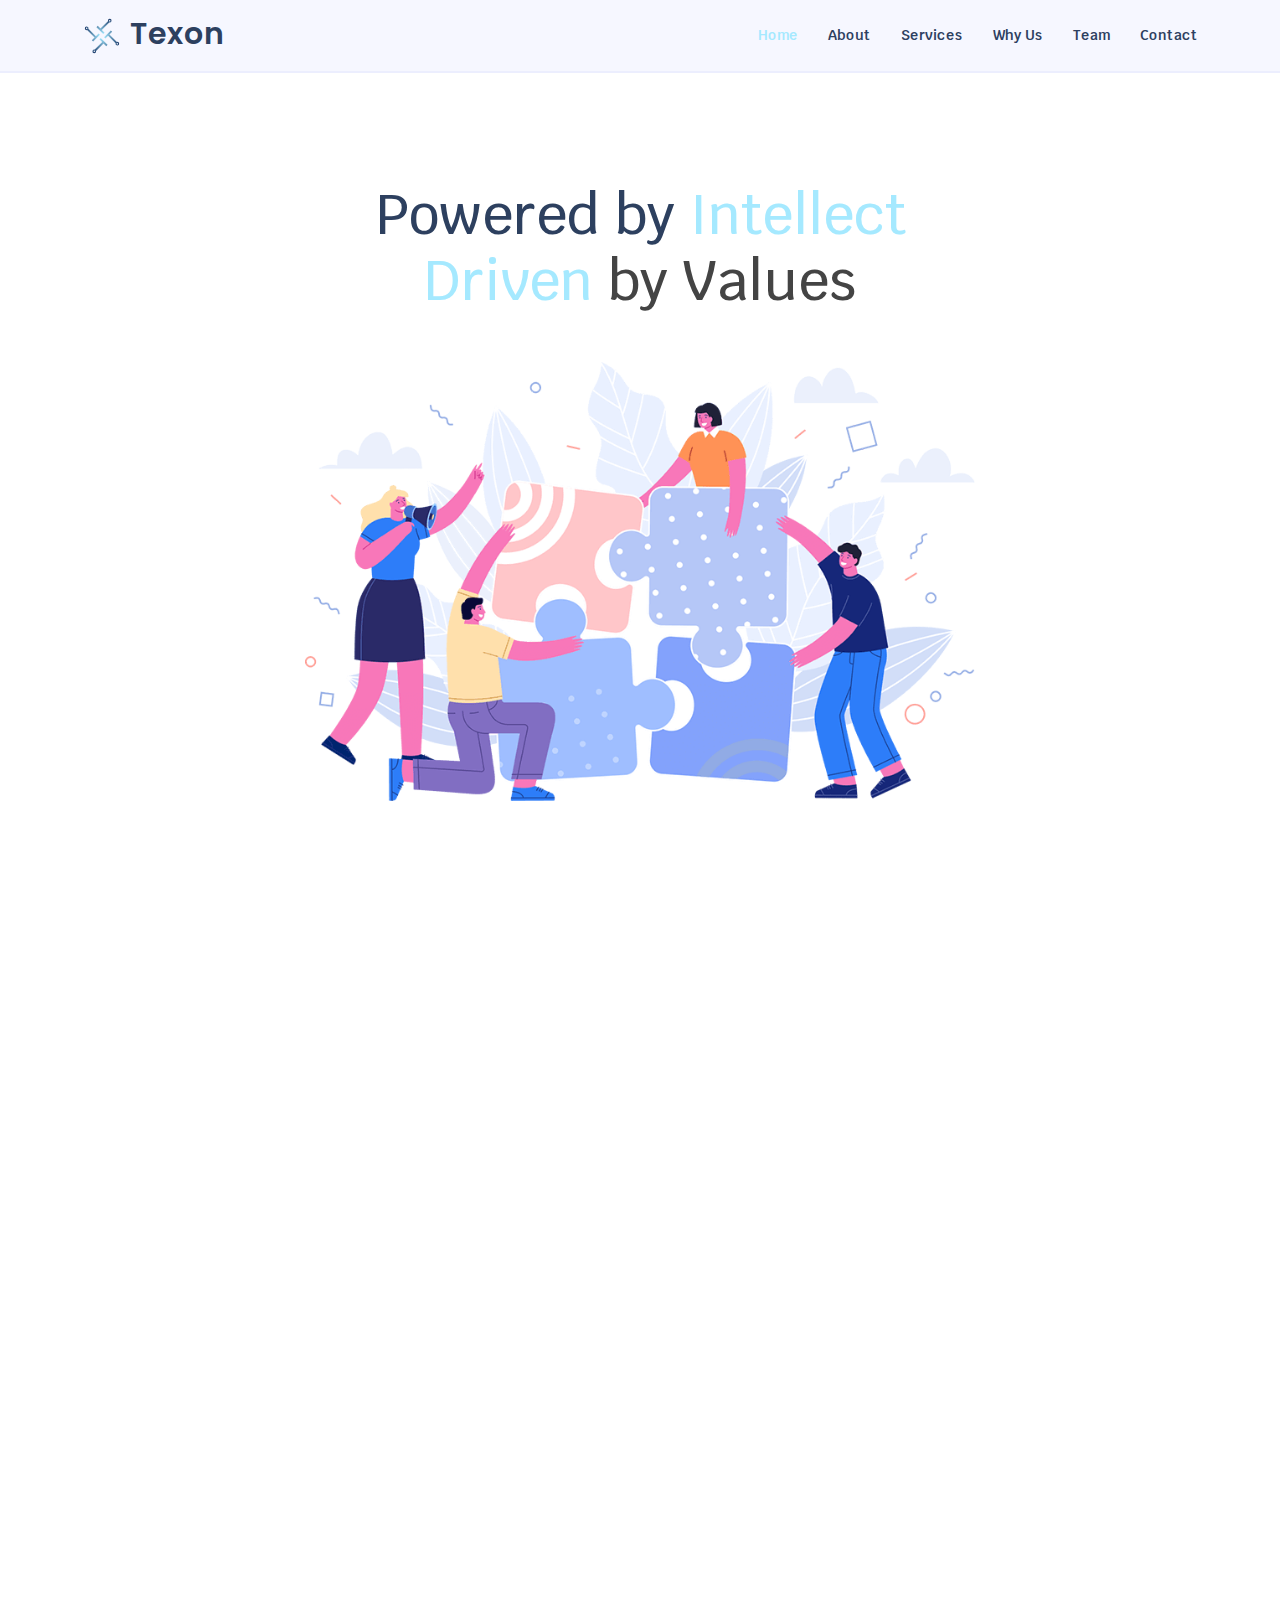
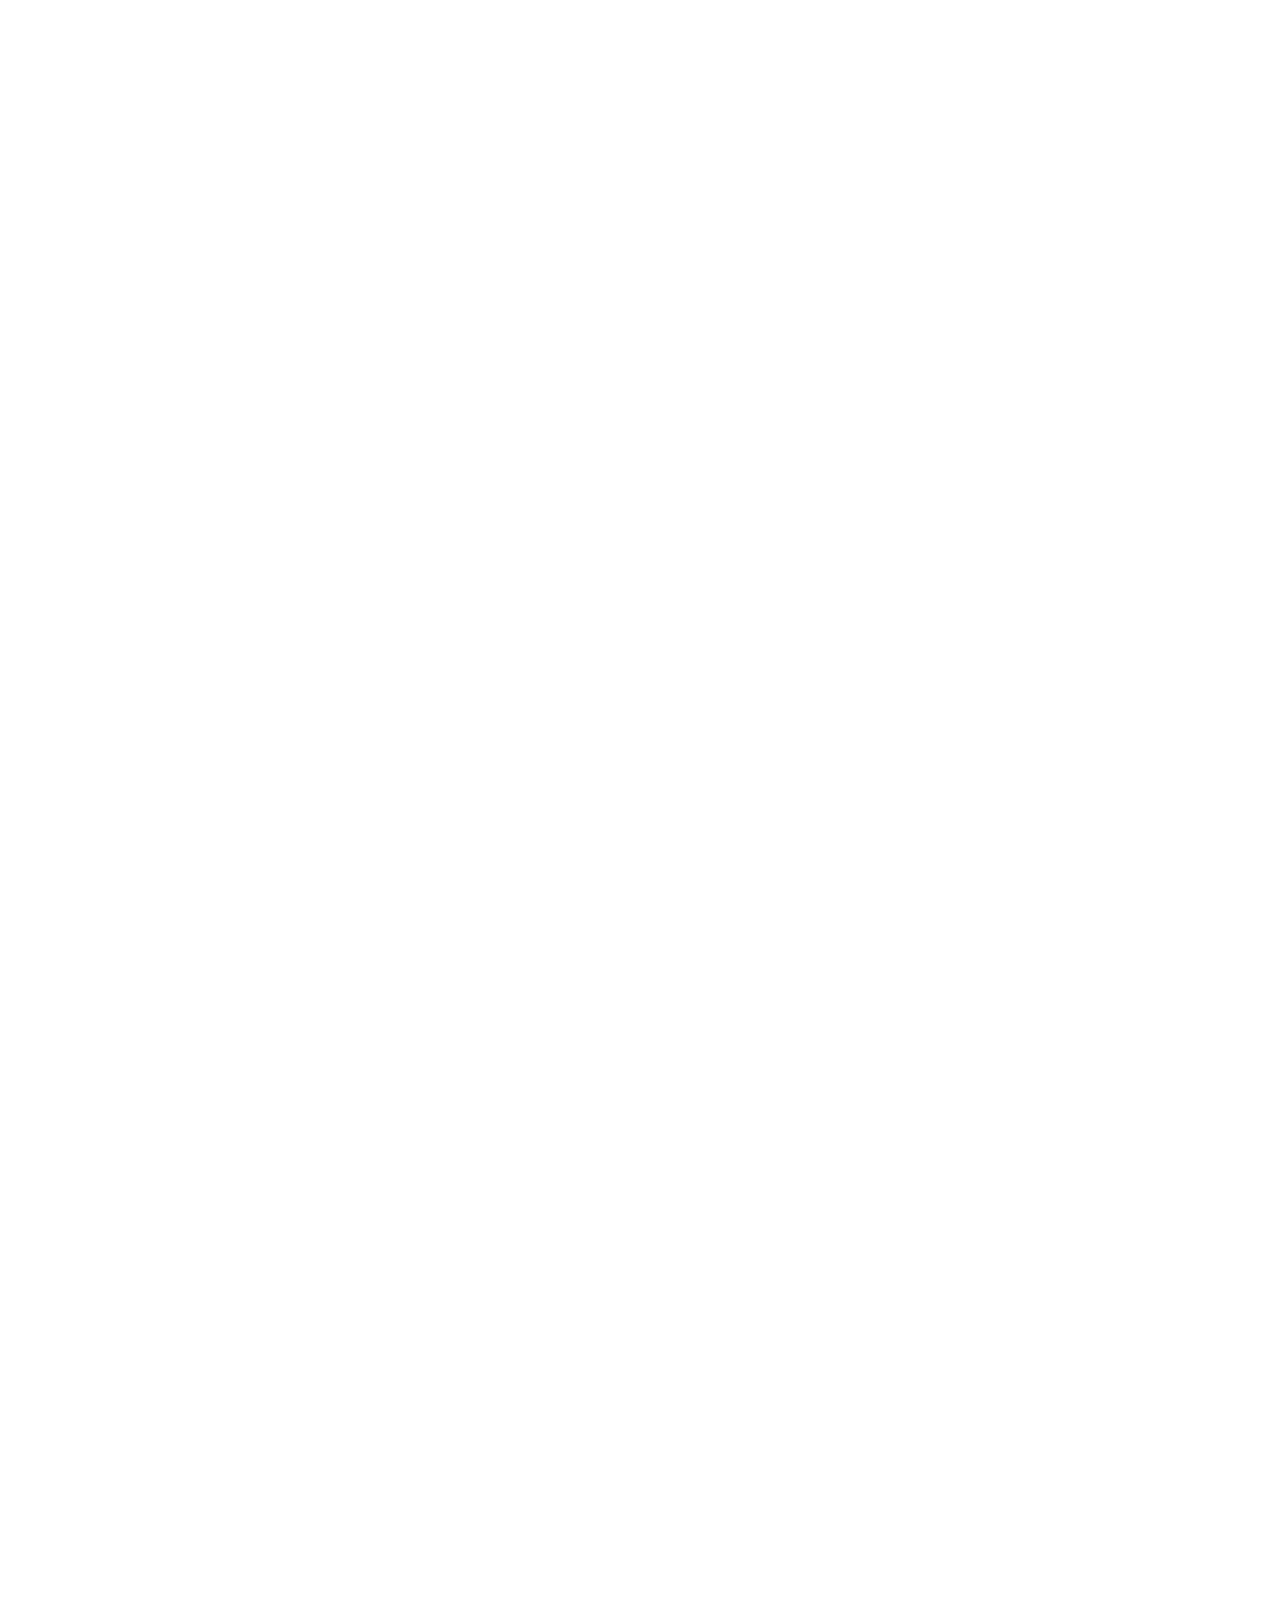
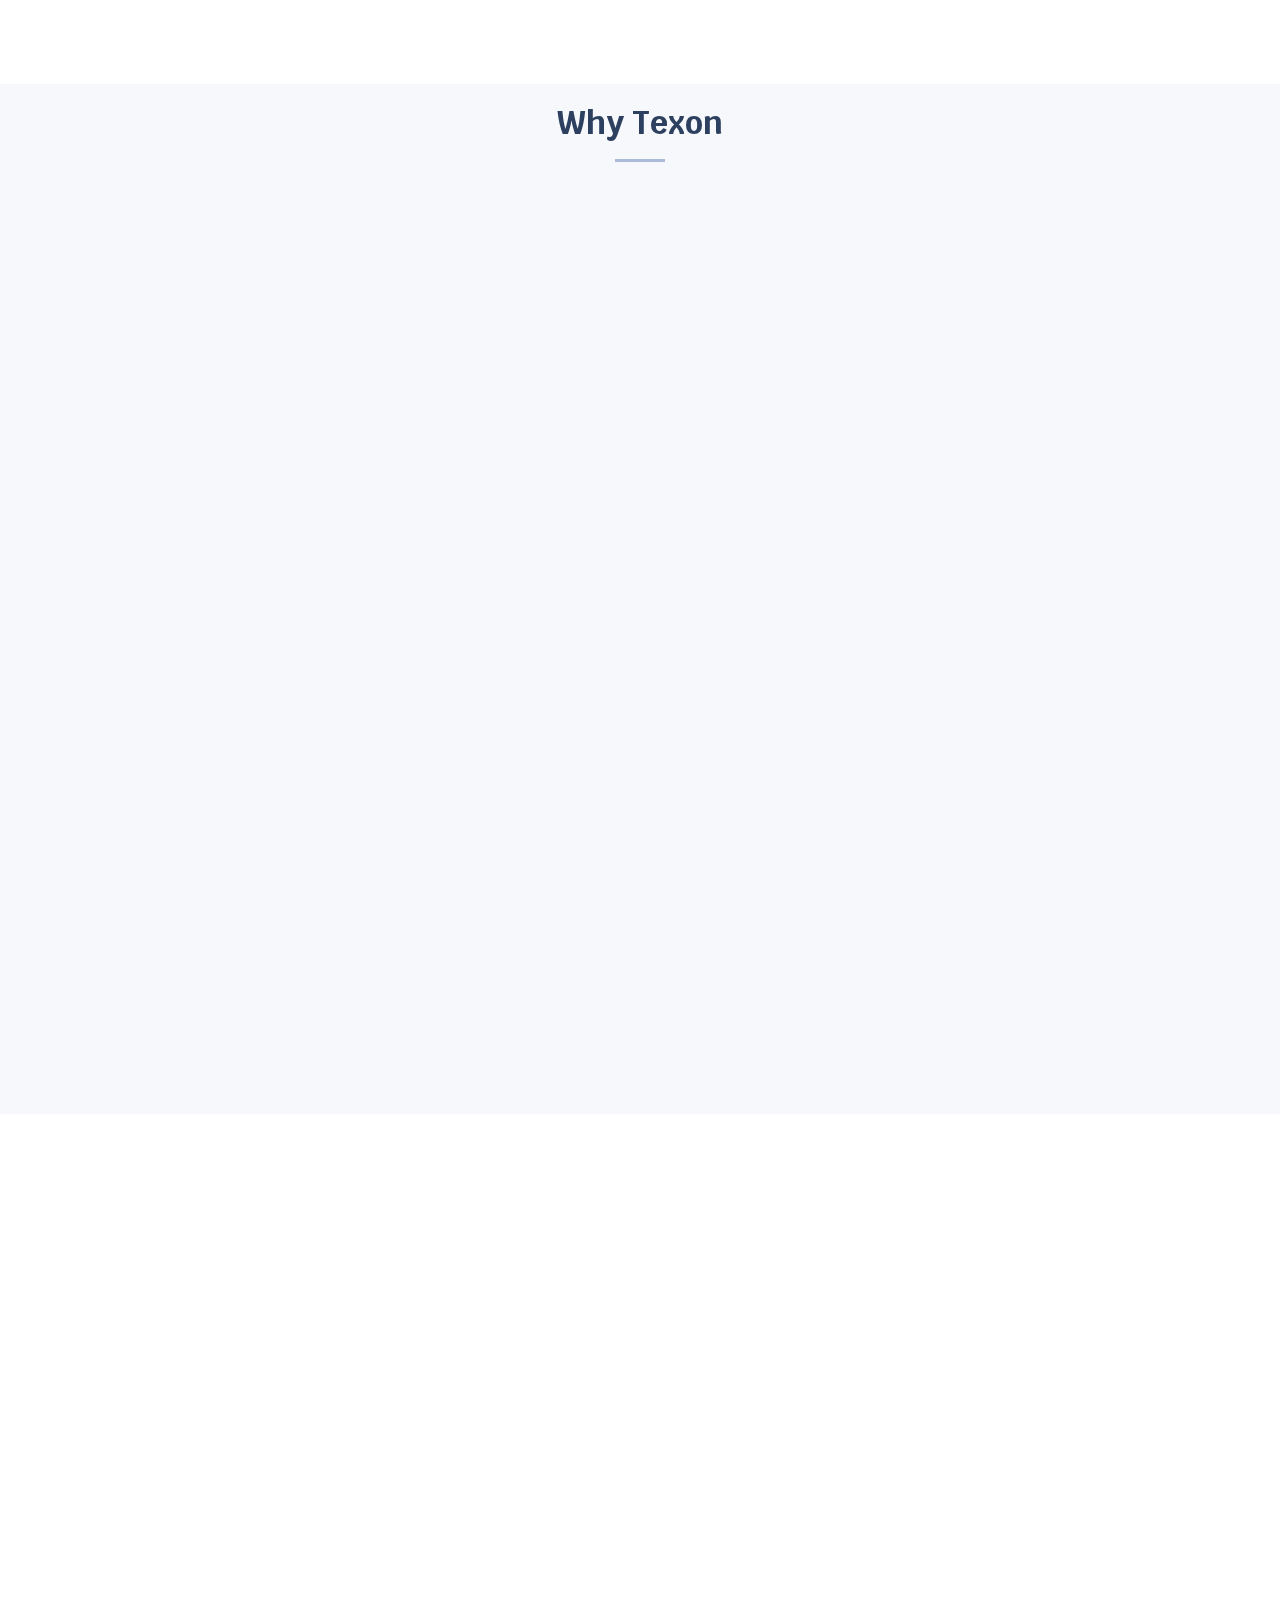
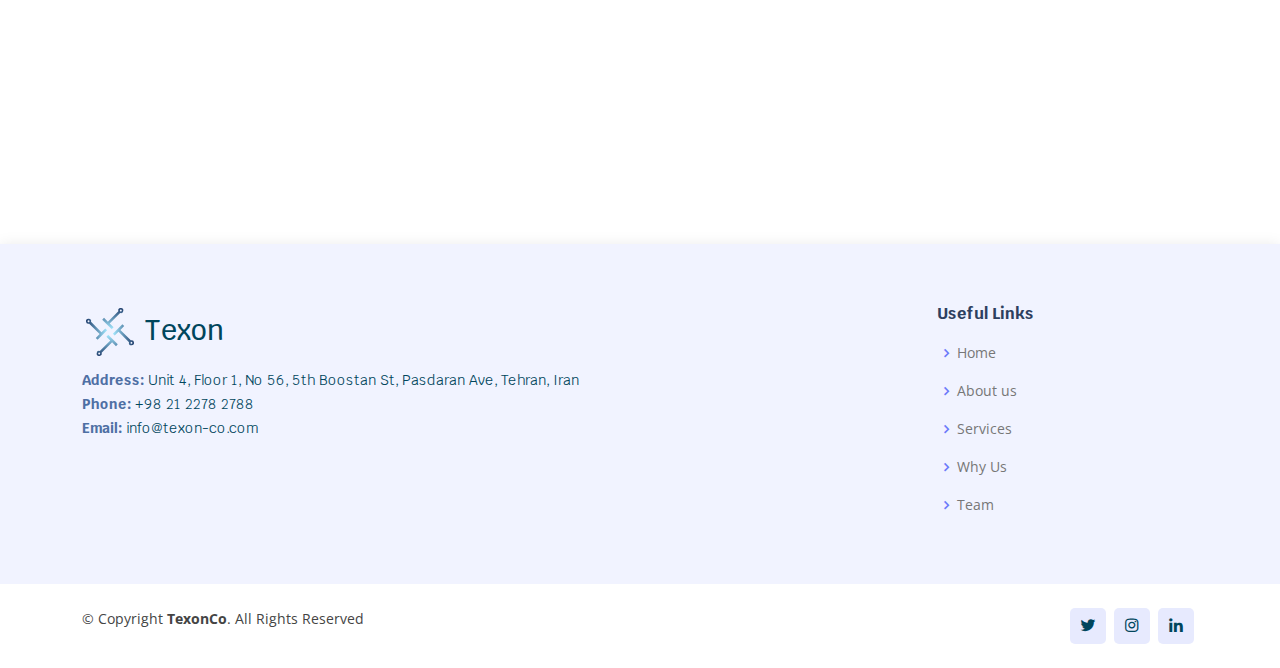
==== commit 50a7621c: "add team section- change base theme color- add colored css" ====
--- a/index.html
+++ b/index.html
@@ -70,9 +70,8 @@
     <section id="hero" class="d-flex align-items-center">
 
         <div class="container d-flex flex-column align-items-center justify-content-center" data-aos="fade-up">
-            <h1>Texon Company</h1>
-            <h2>Powered by Intellect</h2>
-            <h3>Driven by Values</h3>
+            <h2 class="slogan">Powered by <span class="colored">Intellect</span></h2>
+            <h3 class="slogan"><span class="colored">Driven</span> by Values</h3>
             <!-- <a href="#about" class="btn-get-started scrollto">Get Started</a> -->
             <img src="assets/img/hero-img.png" class="img-fluid hero-img" alt="" data-aos="zoom-in"
                 data-aos-delay="150">
@@ -169,7 +168,7 @@
         <!-- End Clients Section -->
 
         <!-- ======= About Section ======= -->
-        <section id="about" class="features" data-aos="fade-up">
+        <section id="about" class="features section-bg" data-aos="fade-up">
             <div class="container">
 
                 <div class="section-title">
@@ -287,7 +286,7 @@
         </section><!-- End Features Section -->
 
         <!-- ======= Steps Section ======= -->
-        <section id="why" class="steps">
+        <section id="why" class="steps section-bg">
             <div class="container">
                 <div class="section-title">
                     <h2>Why Texon</h2>
@@ -350,7 +349,7 @@
         </section><!-- End Steps Section -->
 
         <!-- ======= Services Section ======= -->
-        <section id="servicessss" class="services">
+        <!-- <section id="servicessss" class="services">
             <div class="container" data-aos="fade-up">
 
                 <div class="section-title">
@@ -404,10 +403,11 @@
                 </div>
 
             </div>
-        </section><!-- End Services Section -->
+        </section> -->
+        <!-- End Services Section -->
 
         <!-- ======= Portfolio Section ======= -->
-        <section id="portfolio" class="portfolio">
+        <!-- <section id="portfolio" class="portfolio">
             <div class="container" data-aos="fade-up">
 
                 <div class="section-title">
@@ -568,17 +568,16 @@
                 </div>
 
             </div>
-        </section><!-- End Portfolio Section -->
+        </section> -->
+        <!-- End Portfolio Section -->
 
         <!-- ======= Testimonials Section ======= -->
-        <section id="testimonials" class="testimonials section-bg">
+        <section id="team" class="testimonials">
             <div class="container" data-aos="fade-up">
 
                 <div class="section-title">
-                    <h2>Testimonials</h2>
-                    <p>Magnam dolores commodi suscipit. Necessitatibus eius consequatur ex aliquid fuga eum quidem. Sit
-                        sint consectetur velit. Quisquam quos quisquam cupiditate. Et nemo qui impedit suscipit alias
-                        ea. Quia fugiat sit in iste officiis commodi quidem hic quas.</p>
+                    <h2>Our Team</h2>
+                    <p>Texon is a software and mobile app development firm with a world-class team of data analysts, programmers, designers, and talented individuals. We're motivated to use cuing-edge technology to bring novel ideas to life.</p>
                 </div>
 
                 <div class="testimonials-slider swiper" data-aos="fade-up" data-aos-delay="100">
@@ -586,76 +585,106 @@
 
                         <div class="swiper-slide">
                             <div class="testimonial-item">
-                                <p>
-                                    <i class="bx bxs-quote-alt-left quote-icon-left"></i>
-                                    Proin iaculis purus consequat sem cure digni ssim donec porttitora entum suscipit
-                                    rhoncus. Accusantium quam, ultricies eget id, aliquam eget nibh et. Maecen aliquam,
-                                    risus at semper.
-                                    <i class="bx bxs-quote-alt-right quote-icon-right"></i>
-                                </p>
-                                <img src="assets/img/testimonials/testimonials-1.jpg" class="testimonial-img" alt="">
-                                <h3>Saul Goodman</h3>
-                                <h4>Ceo &amp; Founder</h4>
+                                <div class="member">
+                                    <img src="assets/img/team/alireza-ebrahimian.jpeg" class="img-fluid" alt="Alireza Ebrahimian">
+                                    <div class="member-info">
+                                        <div class="member-info-content">
+                                            <h4>Alireza Ebrahimian</h4>
+                                            <span>CEO</span>
+                                        </div>
+                                        <div class="social">
+                                            <!-- <a href=""><i class="bi bi-twitter"></i></a>
+                                            <a href=""><i class="bi bi-facebook"></i></a>
+                                            <a href=""><i class="bi bi-instagram"></i></a> -->
+                                            <a href="https://www.linkedin.com/in/alireza-ebrahimian-63b535121/" target="_blank"><i class="bi bi-linkedin"></i></a>
+                                        </div>
+                                    </div>
+                                </div>
                             </div>
                         </div><!-- End testimonial item -->
 
                         <div class="swiper-slide">
                             <div class="testimonial-item">
-                                <p>
-                                    <i class="bx bxs-quote-alt-left quote-icon-left"></i>
-                                    Export tempor illum tamen malis malis eram quae irure esse labore quem cillum quid
-                                    cillum eram malis quorum velit fore eram velit sunt aliqua noster fugiat irure amet
-                                    legam anim culpa.
-                                    <i class="bx bxs-quote-alt-right quote-icon-right"></i>
-                                </p>
-                                <img src="assets/img/testimonials/testimonials-2.jpg" class="testimonial-img" alt="">
-                                <h3>Sara Wilsson</h3>
-                                <h4>Designer</h4>
+                                <div class="member">
+                                    <img src="assets/img/team/mohammad-hossein-modaresi-nia.jpeg" class="img-fluid" alt="Mohammad Hossein Modaresi Nia">
+                                    <div class="member-info">
+                                        <div class="member-info-content">
+                                            <h4>Mohammad Hossein Modaresi Nia</h4>
+                                            <span>CTO and Co-Founder</span>
+                                        </div>
+                                        <div class="social">
+                                            <a href="https://www.linkedin.com/in/mohammadhosein-modarresi-nia-88b441131/" target="_blank"><i class="bi bi-linkedin"></i></a>
+                                        </div>
+                                    </div>
+                                </div>
                             </div>
                         </div><!-- End testimonial item -->
 
                         <div class="swiper-slide">
                             <div class="testimonial-item">
-                                <p>
-                                    <i class="bx bxs-quote-alt-left quote-icon-left"></i>
-                                    Enim nisi quem export duis labore cillum quae magna enim sint quorum nulla quem
-                                    veniam duis minim tempor labore quem eram duis noster aute amet eram fore quis sint
-                                    minim.
-                                    <i class="bx bxs-quote-alt-right quote-icon-right"></i>
-                                </p>
-                                <img src="assets/img/testimonials/testimonials-3.jpg" class="testimonial-img" alt="">
-                                <h3>Jena Karlis</h3>
-                                <h4>Store Owner</h4>
+                                <div class="member">
+                                    <img src="assets/img/team/masoud-omidvar.jpeg" class="img-fluid" alt="Masoud Omidvar">
+                                    <div class="member-info">
+                                        <div class="member-info-content">
+                                            <h4>Masoud Omidvar</h4>
+                                            <span>Senior Full Stack Developer</span>
+                                        </div>
+                                        <div class="social">
+                                            <a href="https://www.linkedin.com/in/masoudomidvar/" target="_blank"><i class="bi bi-linkedin"></i></a>
+                                        </div>
+                                    </div>
+                                </div>
                             </div>
                         </div><!-- End testimonial item -->
 
                         <div class="swiper-slide">
                             <div class="testimonial-item">
-                                <p>
-                                    <i class="bx bxs-quote-alt-left quote-icon-left"></i>
-                                    Fugiat enim eram quae cillum dolore dolor amet nulla culpa multos export minim
-                                    fugiat minim velit minim dolor enim duis veniam ipsum anim magna sunt elit fore quem
-                                    dolore labore illum veniam.
-                                    <i class="bx bxs-quote-alt-right quote-icon-right"></i>
-                                </p>
-                                <img src="assets/img/testimonials/testimonials-4.jpg" class="testimonial-img" alt="">
-                                <h3>Matt Brandon</h3>
-                                <h4>Freelancer</h4>
+                                <div class="member">
+                                    <img src="assets/img/team/team-2.jpg" class="img-fluid" alt="Niki Eidgah">
+                                    <div class="member-info">
+                                        <div class="member-info-content">
+                                            <h4>Niki Eidgah</h4>
+                                            <span>Social Media Manager</span>
+                                        </div>
+                                        <div class="social">
+                                            <a href="https://www.linkedin.com/in/niki-eidgah-728b73b0/" target="_blank"><i class="bi bi-linkedin"></i></a>
+                                        </div>
+                                    </div>
+                                </div>
                             </div>
                         </div><!-- End testimonial item -->
 
                         <div class="swiper-slide">
                             <div class="testimonial-item">
-                                <p>
-                                    <i class="bx bxs-quote-alt-left quote-icon-left"></i>
-                                    Quis quorum aliqua sint quem legam fore sunt eram irure aliqua veniam tempor noster
-                                    veniam enim culpa labore duis sunt culpa nulla illum cillum fugiat legam esse veniam
-                                    culpa fore nisi cillum quid.
-                                    <i class="bx bxs-quote-alt-right quote-icon-right"></i>
-                                </p>
-                                <img src="assets/img/testimonials/testimonials-5.jpg" class="testimonial-img" alt="">
-                                <h3>John Larson</h3>
-                                <h4>Entrepreneur</h4>
+                                <div class="member">
+                                    <img src="assets/img/team/ardeshir-goran.jpeg" class="img-fluid" alt="Ardeshir Goran">
+                                    <div class="member-info">
+                                        <div class="member-info-content">
+                                            <h4>Ardeshir Goran</h4>
+                                            <span>Web Developer</span>
+                                        </div>
+                                        <div class="social">
+                                            <a href="https://www.linkedin.com/in/ardeshir-gooran-222a72140/" target="_blank"><i class="bi bi-linkedin"></i></a>
+                                        </div>
+                                    </div>
+                                </div>
+                            </div>
+                        </div><!-- End testimonial item -->
+
+                        <div class="swiper-slide">
+                            <div class="testimonial-item">
+                                <div class="member">
+                                    <img src="assets/img/team/nazanin-torabi.jpeg" class="img-fluid" alt="Nazanin Torabi">
+                                    <div class="member-info">
+                                        <div class="member-info-content">
+                                            <h4>Nazanin Torabi</h4>
+                                            <span>IOS Developer</span>
+                                        </div>
+                                        <div class="social">
+                                            <a href="https://www.linkedin.com/in/nazanin-torabi-1b453a202/" target="_blank"><i class="bi bi-linkedin"></i></a>
+                                        </div>
+                                    </div>
+                                </div>
                             </div>
                         </div><!-- End testimonial item -->
 
@@ -668,7 +697,7 @@
         <!-- End Testimonials Section -->
 
         <!-- ======= Team Section ======= -->
-        <section id="team" class="team">
+        <!-- <section id="teammmm" class="team">
             <div class="container" data-aos="fade-up">
 
                 <div class="section-title">
@@ -755,7 +784,8 @@
                 </div>
 
             </div>
-        </section><!-- End Team Section -->
+        </section> -->
+        <!-- End Team Section -->
 
         <!-- ======= Contact Section ======= -->
         <!-- <section id="contact" class="contact section-bg">
@@ -836,7 +866,7 @@
     </main><!-- End #main -->
 
     <!-- ======= Footer ======= -->
-    <footer id="footer">
+    <footer id="footer" class="section-bg">
 
         <div class="footer-top">
             <div class="container">
--- a/assets/css/style.css
+++ b/assets/css/style.css
@@ -12,7 +12,7 @@
 }
 
 a {
-  color: #3b4ef8;
+  color: #00465c;
   text-decoration: none;
 }
 
@@ -35,7 +35,7 @@
   right: 15px;
   bottom: 15px;
   z-index: 996;
-  background: #3b4ef8;
+  background: #A5E9FF;
   width: 40px;
   height: 40px;
   border-radius: 4px;
@@ -74,7 +74,7 @@
   position: fixed;
   top: calc(50% - 30px);
   left: calc(50% - 30px);
-  border: 6px solid #3b4ef8;
+  border: 6px solid #A5E9FF;
   border-top-color: #e2e5fe;
   border-radius: 50%;
   width: 60px;
@@ -171,7 +171,7 @@
   margin-left: 5px;
 }
 .navbar a:hover, .navbar .active, .navbar .active:focus, .navbar li:hover > a {
-  color: #3b4ef8;
+  color: #A5E9FF;
 }
 .navbar .getstarted, .navbar .getstarted:focus {
   background: #e2e5fe;
@@ -180,11 +180,11 @@
   border-radius: 5px;
   font-weight: 600;
   color: #fff;
-  color: #3b4ef8;
+  color: #A5E9FF;
 }
 .navbar .getstarted:hover, .navbar .getstarted:focus:hover {
   color: #fff;
-  background: #3b4ef8;
+  background: #A5E9FF;
 }
 .navbar .dropdown ul {
   display: block;
@@ -213,7 +213,7 @@
   font-size: 12px;
 }
 .navbar .dropdown ul a:hover, .navbar .dropdown ul .active:hover, .navbar .dropdown ul li:hover > a {
-  color: #3b4ef8;
+  color: #A5E9FF;
 }
 .navbar .dropdown:hover > ul {
   opacity: 1;
@@ -299,7 +299,7 @@
   color: #2d405f;
 }
 .navbar-mobile a:hover, .navbar-mobile .active, .navbar-mobile li:hover > a {
-  color: #3b4ef8;
+  color: #A5E9FF;
 }
 .navbar-mobile .getstarted, .navbar-mobile .getstarted:focus {
   margin: 15px;
@@ -325,7 +325,7 @@
   font-size: 12px;
 }
 .navbar-mobile .dropdown ul a:hover, .navbar-mobile .dropdown ul .active:hover, .navbar-mobile .dropdown ul li:hover > a {
-  color: #3b4ef8;
+  color: #A5E9FF;
 }
 .navbar-mobile .dropdown > .dropdown-active {
   display: block;
@@ -370,7 +370,7 @@
   border-radius: 5px;
   transition: 0.5s;
   color: #fff;
-  background: #3b4ef8;
+  background: #A5E9FF;
 }
 #hero .btn-get-started:hover {
   background: #0a22f6;
@@ -543,7 +543,7 @@
 .features .content ul i {
   font-size: 20px;
   padding-right: 4px;
-  color: #3b4ef8;
+  color: #A5E9FF;
 }
 .features .content p:last-child {
   margin-bottom: 0;
@@ -568,7 +568,7 @@
   display: block;
   font-size: 24px;
   font-weight: 400;
-  color: #3b4ef8;
+  color: #A5E9FF;
 }
 .steps .content-item h4 {
   font-size: 28px;
@@ -671,7 +671,7 @@
 }
 .portfolio #portfolio-flters li:hover, .portfolio #portfolio-flters li.filter-active {
   color: #fff;
-  background: #3b4ef8;
+  background: #A5E9FF;
 }
 .portfolio #portfolio-flters li:last-child {
   margin-right: 0;
@@ -768,10 +768,10 @@
   height: 12px;
   background-color: #fff;
   opacity: 1;
-  border: 1px solid #3b4ef8;
+  border: 1px solid #A5E9FF;
 }
 .portfolio-details .portfolio-details-slider .swiper-pagination .swiper-pagination-bullet-active {
-  background-color: #3b4ef8;
+  background-color: #A5E9FF;
 }
 .portfolio-details .portfolio-info {
   padding: 30px;
@@ -812,11 +812,11 @@
 }
 .testimonials .testimonial-item {
   box-sizing: content-box;
-  padding: 30px 30px 0 30px;
+  /* padding: 30px 30px 0 30px; */
   margin: 30px 15px;
   text-align: center;
   min-height: 350px;
-  box-shadow: 0px 2px 12px rgba(0, 0, 0, 0.08);
+  /* box-shadow: 0px 2px 12px rgba(0, 0, 0, 0.08); */
   background: #fff;
 }
 .testimonials .testimonial-item .testimonial-img {
@@ -864,10 +864,10 @@
   height: 12px;
   background-color: #fff;
   opacity: 1;
-  border: 1px solid #3b4ef8;
+  border: 1px solid #A5E9FF;
 }
 .testimonials .swiper-pagination .swiper-pagination-bullet-active {
-  background-color: #3b4ef8;
+  background-color: #A5E9FF;
 }
 
 /*--------------------------------------------------------------
@@ -969,7 +969,7 @@
 }
 .pricing .box h4 {
   font-size: 42px;
-  color: #3b4ef8;
+  color: #A5E9FF;
   font-weight: 500;
   font-family: "Open Sans", sans-serif;
   margin-bottom: 20px;
@@ -996,7 +996,7 @@
   padding-bottom: 16px;
 }
 .pricing .box ul i {
-  color: #3b4ef8;
+  color: #A5E9FF;
   font-size: 18px;
   padding-right: 4px;
 }
@@ -1010,7 +1010,7 @@
 }
 .pricing .box .btn-buy {
   background: #eceefe;
-  color: #3b4ef8;
+  color: #A5E9FF;
   display: inline-block;
   padding: 10px 40px 12px 40px;
   border-radius: 5px;
@@ -1022,7 +1022,7 @@
   transition: 0.3s;
 }
 .pricing .box .btn-buy:hover {
-  background: #3b4ef8;
+  background: #A5E9FF;
   color: #fff;
 }
 .pricing .featured {
@@ -1059,7 +1059,7 @@
 .faq .faq-list .question {
   display: block;
   position: relative;
-  font-family: #3b4ef8;
+  font-family: #A5E9FF;
   font-size: 18px;
   line-height: 24px;
   font-weight: 400;
@@ -1085,7 +1085,7 @@
   color: black;
 }
 .faq .faq-list .collapsed:hover {
-  color: #3b4ef8;
+  color: #A5E9FF;
 }
 .faq .faq-list .collapsed .icon-show {
   display: inline-block;
@@ -1108,7 +1108,7 @@
 }
 .contact .info-box i {
   font-size: 32px;
-  color: #3b4ef8;
+  color: #A5E9FF;
   padding: 8px;
 }
 .contact .info-box h3 {
@@ -1180,7 +1180,7 @@
   padding: 12px 15px;
 }
 .contact .php-email-form button[type=submit] {
-  background: #3b4ef8;
+  background: #A5E9FF;
   border: 0;
   padding: 10px 24px;
   color: #fff;
@@ -1238,12 +1238,12 @@
 #footer {
   color: #444444;
   font-size: 14px;
-  background: #f1f3ff;
+  background: #fff;
   box-shadow: 0px 2px 15px rgba(0, 0, 0, 0.1);
 }
 #footer .footer-top {
   padding: 60px 0 30px 0;
-  background: #fff;
+  background: #f1f3ff;
 }
 #footer .footer-top .footer-contact {
   margin-bottom: 30px;
@@ -1300,7 +1300,7 @@
 }
 #footer .footer-top .footer-links ul a:hover {
   text-decoration: none;
-  color: #3b4ef8;
+  color: #A5E9FF;
 }
 #footer .footer-newsletter {
   font-size: 15px;
@@ -1335,7 +1335,7 @@
   background: none;
   font-size: 16px;
   padding: 0 20px;
-  background: #3b4ef8;
+  background: #A5E9FF;
   color: #fff;
   transition: 0.3s;
   border-radius: 0 5px 5px 0;
@@ -1353,7 +1353,7 @@
   font-size: 18px;
   display: inline-block;
   background: #e7eafe;
-  color: #3b4ef8;
+  color: #00465c;
   line-height: 1;
   padding: 8px 0;
   margin-right: 4px;
@@ -1364,7 +1364,7 @@
   transition: 0.3s;
 }
 #footer .social-links a:hover {
-  background: #3b4ef8;
+  background: #A5E9FF;
   color: #fff;
   text-decoration: none;
 }--- a/assets/css/custom.css
+++ b/assets/css/custom.css
@@ -6,4 +6,97 @@
 #about img {
     vertical-align: text-top;
     margin: 0px 5px;
+}
+
+/*--------------------------------------------------------------
+# Team
+--------------------------------------------------------------*/
+.testimonials .member {
+    text-align: center;
+    margin-bottom: 20px;
+    background: #343a40;
+    position: relative;
+    overflow: hidden;
+}
+
+.testimonials .member .member-info {
+    opacity: 0;
+    position: absolute;
+    bottom: 0;
+    top: 0;
+    left: 0;
+    right: 0;
+    transition: 0.2s;
+}
+
+.testimonials .member .member-info-content {
+    position: absolute;
+    left: 0;
+    right: 0;
+    bottom: 10px;
+    transition: bottom 0.4s;
+}
+
+.testimonials .member .member-info-content h4 {
+    font-weight: 700;
+    margin-bottom: 2px;
+    font-size: 18px;
+    color: #fff;
+}
+
+.testimonials .member .member-info-content span {
+    font-style: italic;
+    display: block;
+    font-size: 13px;
+    color: #fff;
+}
+
+.testimonials .member .social {
+    position: absolute;
+    left: 0;
+    bottom: -38px;
+    right: 0;
+    height: 48px;
+    transition: bottom ease-in-out 0.4s;
+    text-align: center;
+}
+
+.testimonials .member .social a {
+    transition: color 0.3s;
+    color: rgba(255, 255, 255, 0.7);
+    margin: 0 10px;
+    display: inline-block;
+}
+
+.testimonials .member .social a:hover {
+    color: #fff;
+}
+
+.testimonials .member .social i {
+    font-size: 18px;
+    margin: 0 2px;
+}
+
+.testimonials .member:hover .member-info {
+    background: linear-gradient(0deg, rgba(12, 17, 26, 0.9) 0%, rgba(20, 29, 43, 0.8) 20%, rgba(0, 212, 255, 0) 100%);
+    opacity: 1;
+    transition: 0.4s;
+}
+
+.testimonials .member:hover .member-info-content {
+    bottom: 60px;
+    transition: bottom 0.4s;
+}
+
+.testimonials .member:hover .social {
+    bottom: 0;
+    transition: bottom ease-in-out 0.4s;
+}
+
+.slogan {
+    font-size: 55px !important;
+}
+
+span.colored{
+    color: #A5E9FF;
 }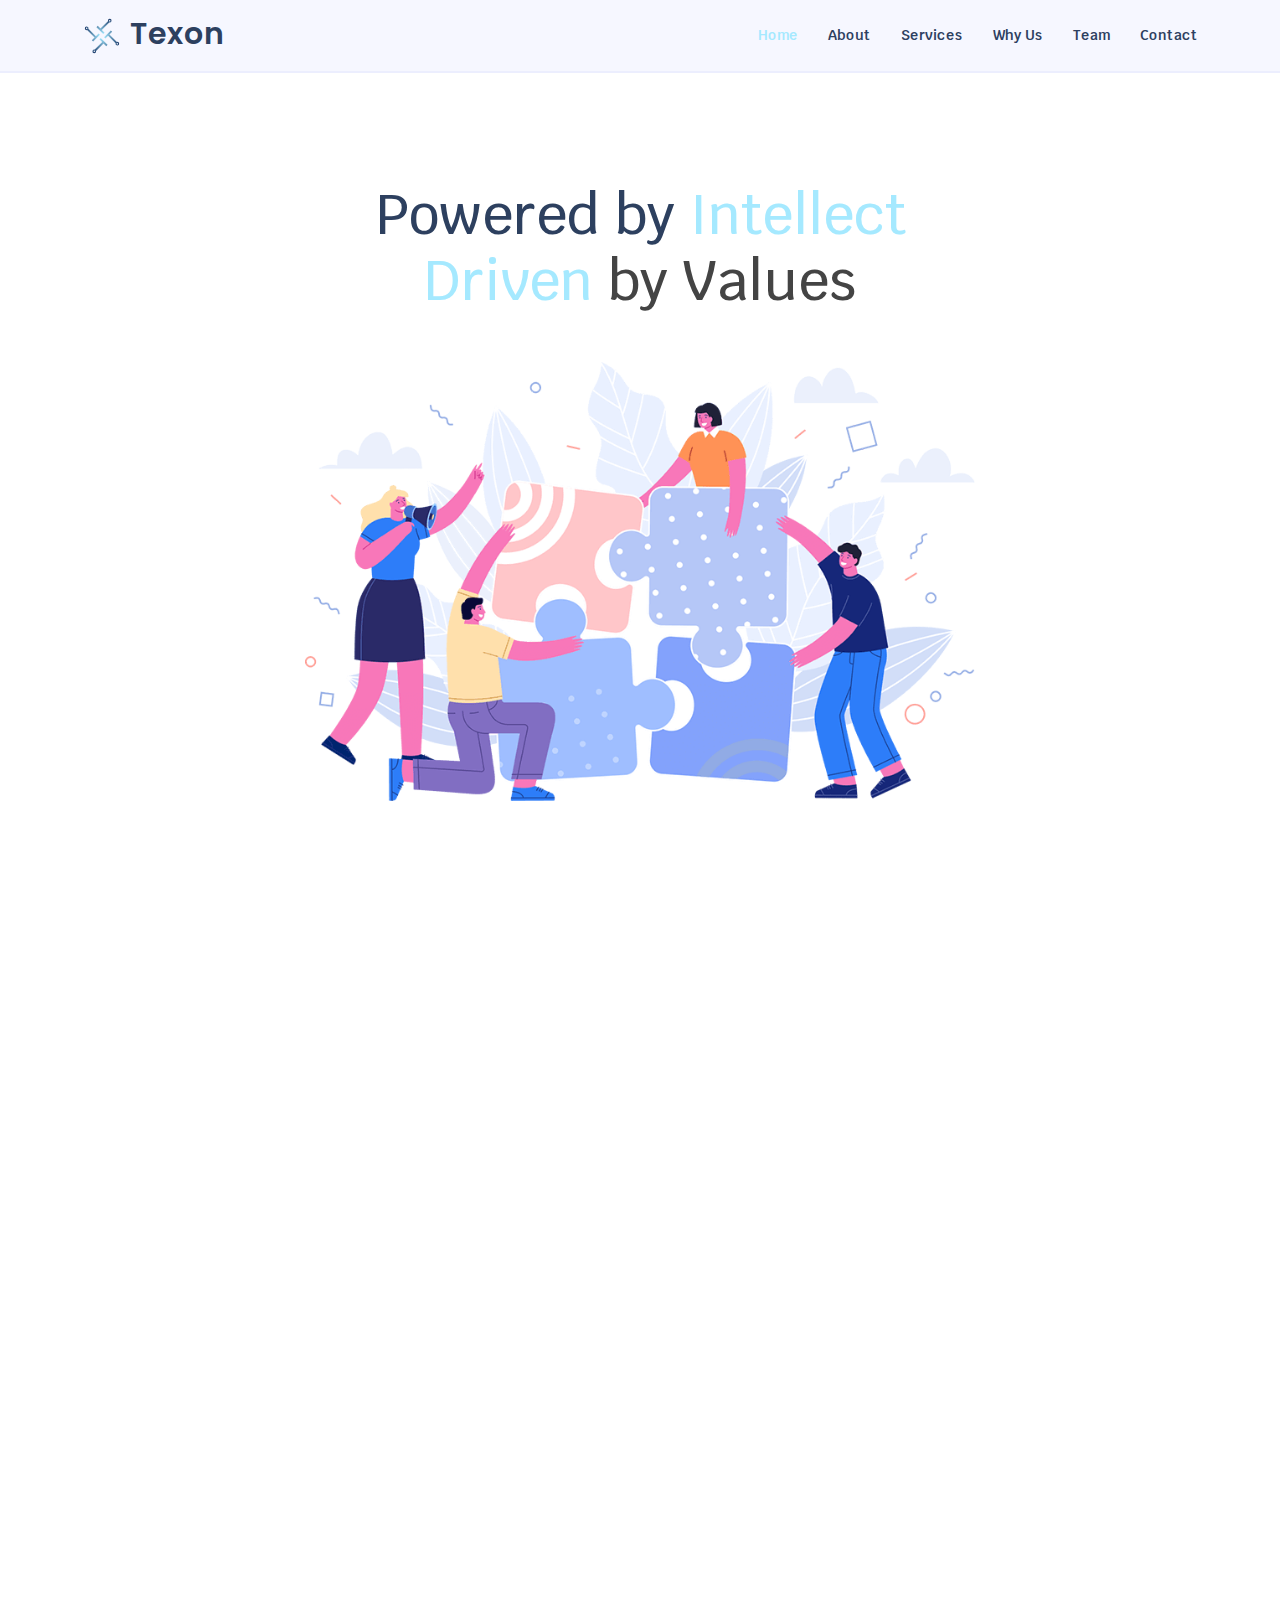
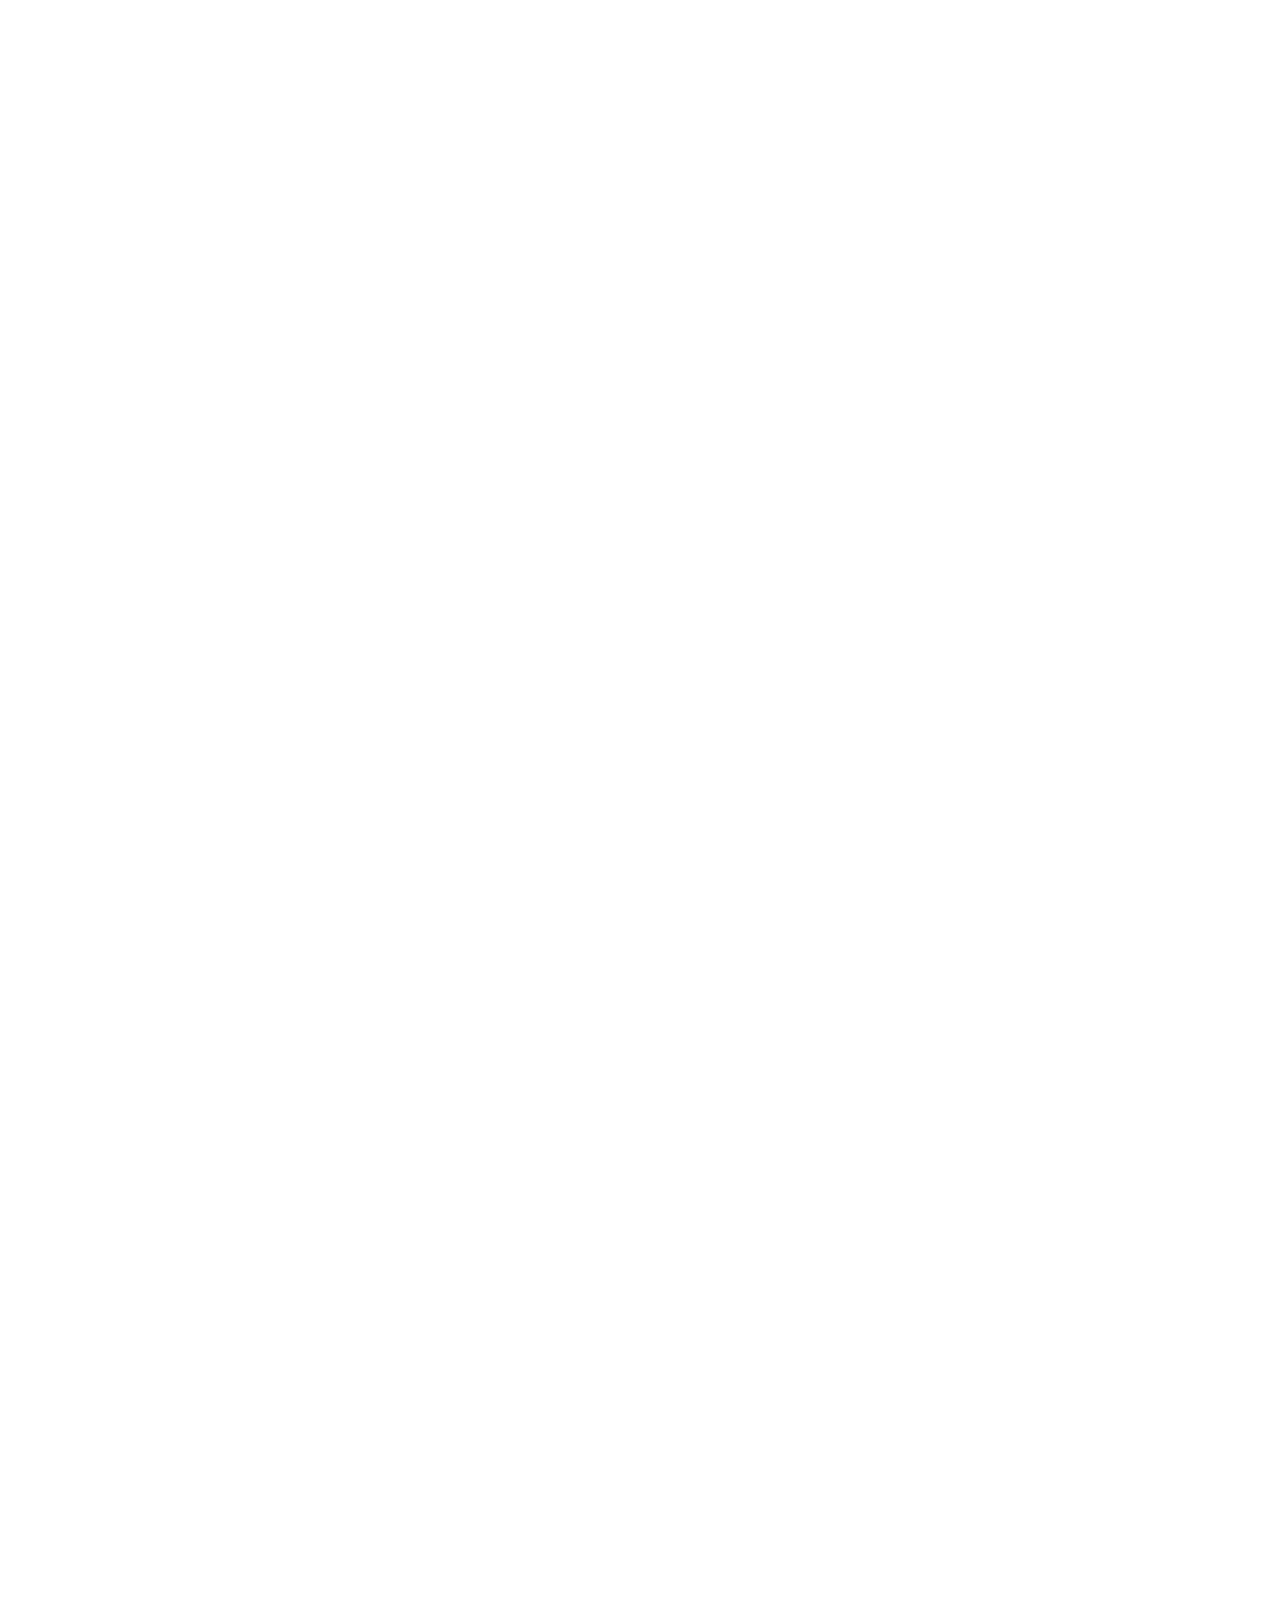
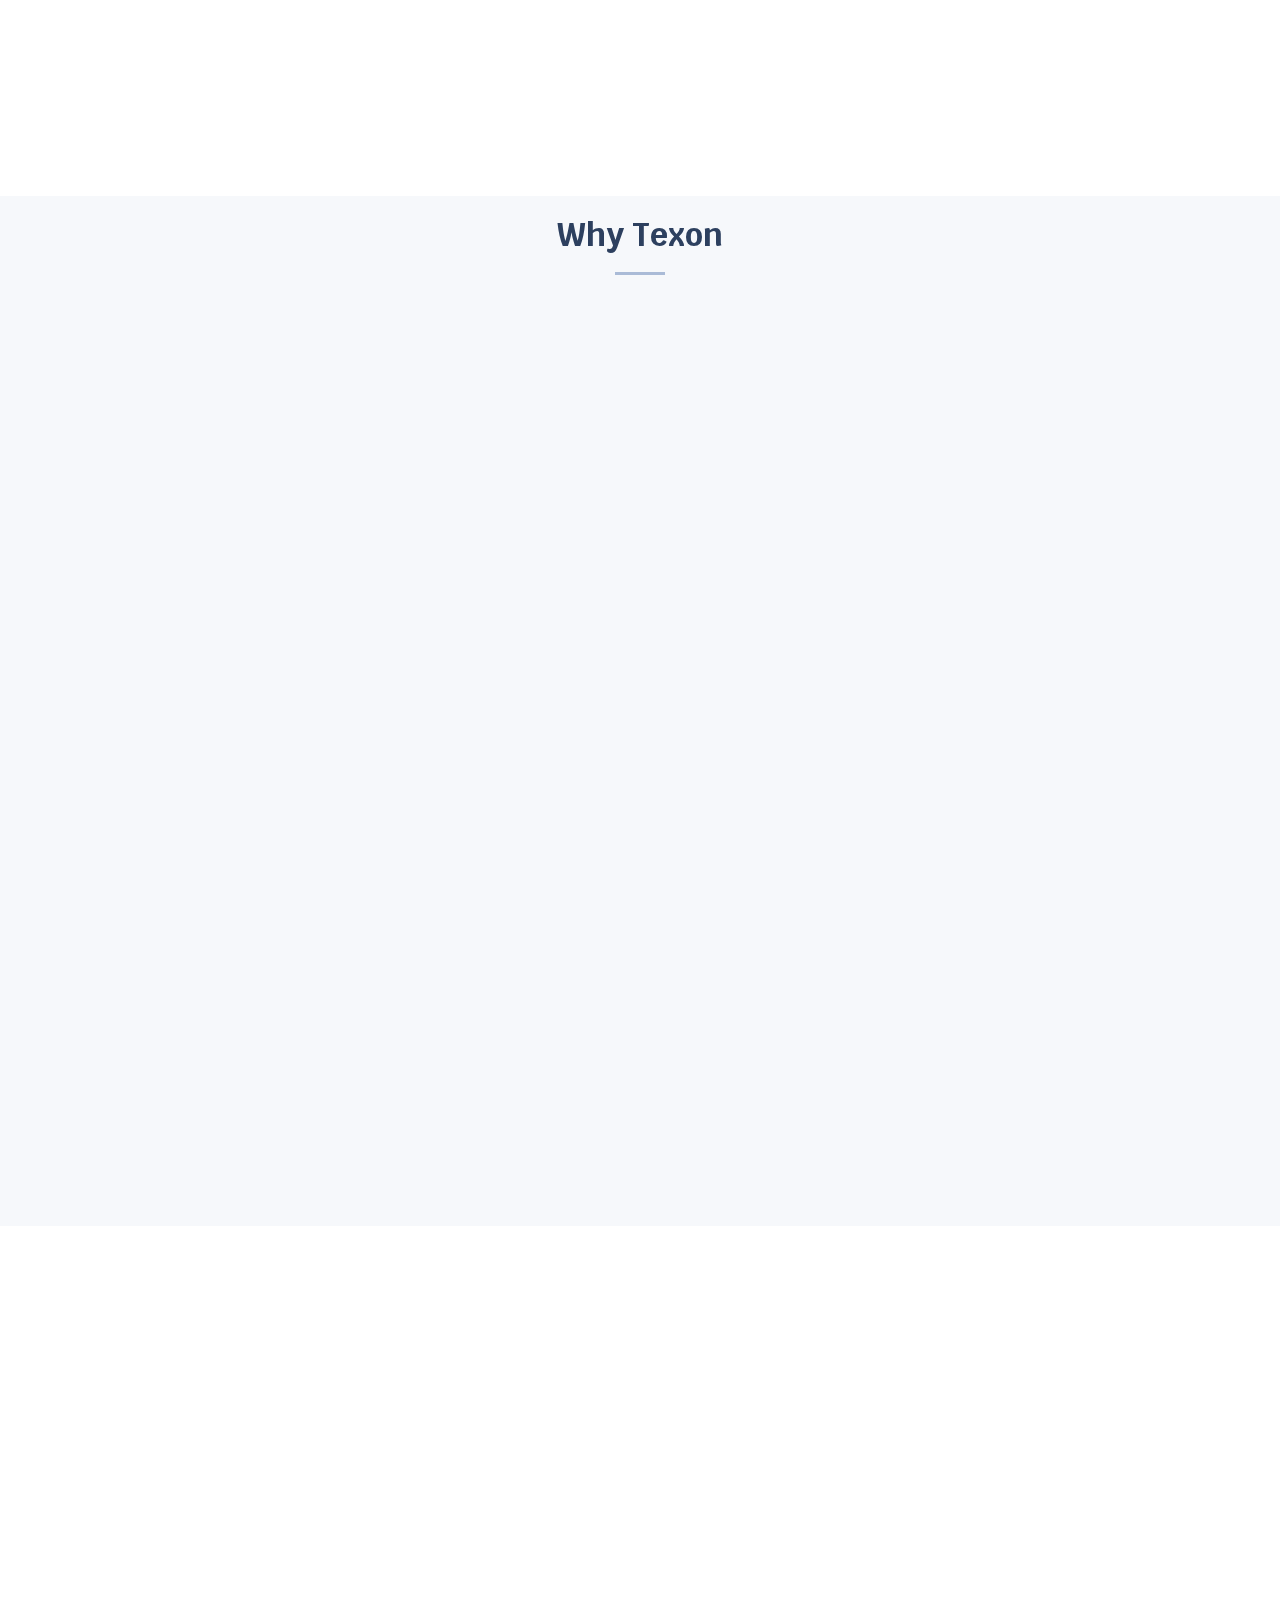
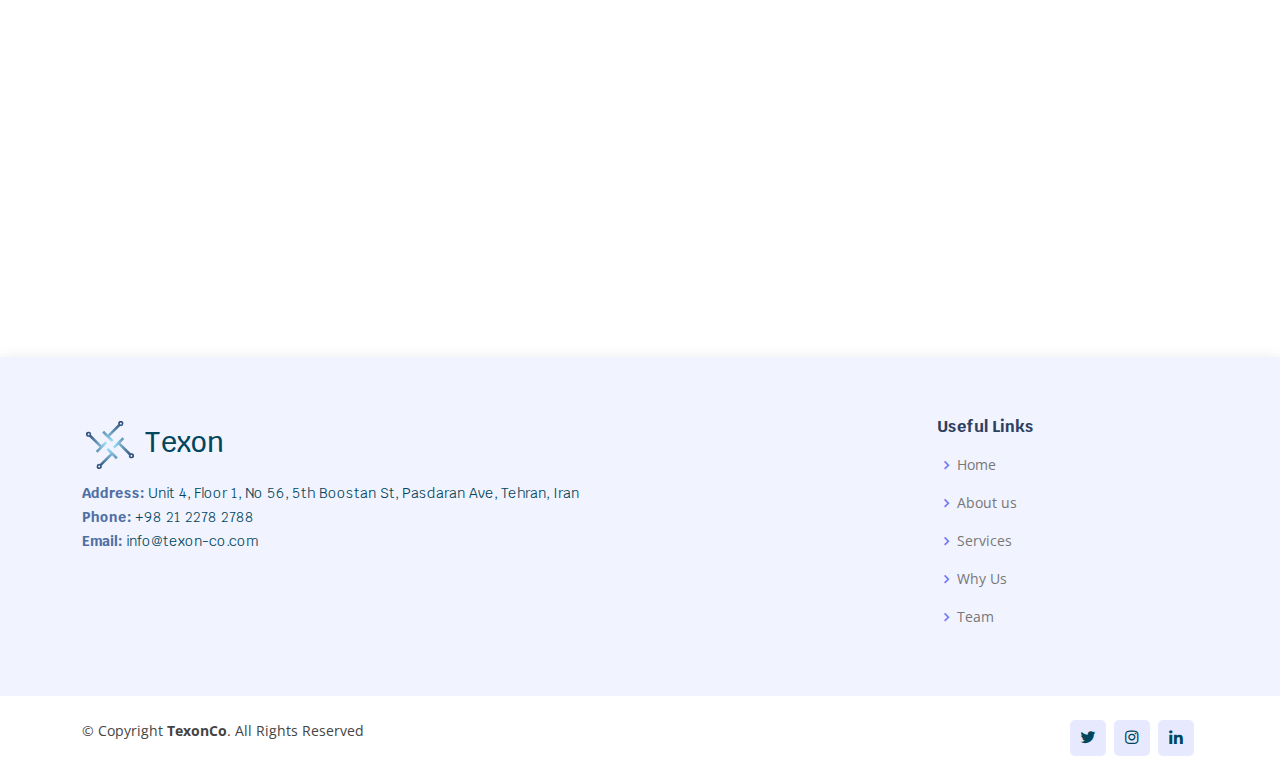
==== commit 3839865c: "Fixed services pictures" ====
--- a/index.html
+++ b/index.html
@@ -211,7 +211,7 @@
 
                 <div class="row content">
                     <div class="col-md-5" data-aos="fade-right" data-aos-delay="100">
-                        <img src="assets/img/features-1.png" class="img-fluid" alt="">
+                        <img src="assets/img/development.svg" class="img-fluid" alt="">
                     </div>
                     <div class="col-md-7 pt-4" data-aos="fade-left" data-aos-delay="100">
                         <h3>Developing Customized
@@ -231,7 +231,7 @@
 
                 <div class="row content">
                     <div class="col-md-5 order-1 order-md-2" data-aos="fade-left">
-                        <img src="assets/img/features-2.png" class="img-fluid" alt="">
+                        <img src="assets/img/customization-and-configuration.svg" class="img-fluid" alt="">
                     </div>
                     <div class="col-md-7 pt-5 order-2 order-md-1" data-aos="fade-right">
                         <h3>Customization and configuration
@@ -244,7 +244,7 @@
 
                 <div class="row content">
                     <div class="col-md-5" data-aos="fade-right">
-                        <img src="assets/img/features-3.png" class="img-fluid" alt="">
+                        <img src="assets/img/application-systems-support.svg" class="img-fluid" alt="">
                     </div>
                     <div class="col-md-7 pt-5" data-aos="fade-left">
                         <h3>Application systems:<br>
@@ -591,6 +591,7 @@
                                         <div class="member-info-content">
                                             <h4>Alireza Ebrahimian</h4>
                                             <span>CEO</span>
+                                            <p>Alireza has over 5 years of experience working in the international business development field, specializing in IT infrastructures and digital ecosystems. Alireza has graduated with an IT degree from the Sharif University of Tehran and is well known for his dedication and commitment to work.</p>
                                         </div>
                                         <div class="social">
                                             <!-- <a href=""><i class="bi bi-twitter"></i></a>
@@ -611,6 +612,7 @@
                                         <div class="member-info-content">
                                             <h4>Mohammad Hossein Modaresi Nia</h4>
                                             <span>CTO and Co-Founder</span>
+                                            <p>Mohammad Hossein started his career by developing swift, he has experience with Cisco products and more than two years of experience on blockchain technology. His current blog is tech-diarios.io which contains his daily tech stuff works.</p>
                                         </div>
                                         <div class="social">
                                             <a href="https://www.linkedin.com/in/mohammadhosein-modarresi-nia-88b441131/" target="_blank"><i class="bi bi-linkedin"></i></a>
@@ -628,6 +630,7 @@
                                         <div class="member-info-content">
                                             <h4>Masoud Omidvar</h4>
                                             <span>Senior Full Stack Developer</span>
+                                            <p>Masoud graduated with a master’s in IT and has nine years of experience in web development working with Laravel, Node.js, Python, React, and Vue.js. Masoud is a passionate worker and prides himself on his noticeable high rate of client satisfaction.</p>
                                         </div>
                                         <div class="social">
                                             <a href="https://www.linkedin.com/in/masoudomidvar/" target="_blank"><i class="bi bi-linkedin"></i></a>
@@ -640,11 +643,12 @@
                         <div class="swiper-slide">
                             <div class="testimonial-item">
                                 <div class="member">
-                                    <img src="assets/img/team/team-2.jpg" class="img-fluid" alt="Niki Eidgah">
+                                    <img src="assets/img/team/niki-eidgah.jpeg" class="img-fluid" alt="Niki Eidgah">
                                     <div class="member-info">
                                         <div class="member-info-content">
                                             <h4>Niki Eidgah</h4>
                                             <span>Social Media Manager</span>
+                                            <p>Niki is our social media manager. She manages the organization's online presence by developing strategies, producing quality content, analyzing data usage, facilitating customer service, and managing projects on Instagram, Facebook, Twitter and LinkedIn platforms.</p>
                                         </div>
                                         <div class="social">
                                             <a href="https://www.linkedin.com/in/niki-eidgah-728b73b0/" target="_blank"><i class="bi bi-linkedin"></i></a>
@@ -662,6 +666,7 @@
                                         <div class="member-info-content">
                                             <h4>Ardeshir Goran</h4>
                                             <span>Web Developer</span>
+                                            <p>Ardeshir has experience working with node.js and the express framework; and is an expert at frontend development using React and Vuejs. Ardeshir also prides himself on having taken on Ethereum and Tron network challenges, through which he learned about decentralized environments and developed smart contracts.</p>
                                         </div>
                                         <div class="social">
                                             <a href="https://www.linkedin.com/in/ardeshir-gooran-222a72140/" target="_blank"><i class="bi bi-linkedin"></i></a>
@@ -679,9 +684,28 @@
                                         <div class="member-info-content">
                                             <h4>Nazanin Torabi</h4>
                                             <span>IOS Developer</span>
+                                            <p>Nazanin is an innovative and girl who’s eager to learn and improve in the IOS development field. She is an expert in Swift and is currently studying electronics at Tehran Shomal university. Nazanin is also fluent in both German and English.</p>
                                         </div>
                                         <div class="social">
                                             <a href="https://www.linkedin.com/in/nazanin-torabi-1b453a202/" target="_blank"><i class="bi bi-linkedin"></i></a>
+                                        </div>
+                                    </div>
+                                </div>
+                            </div>
+                        </div><!-- End testimonial item -->
+
+                        <div class="swiper-slide">
+                            <div class="testimonial-item">
+                                <div class="member">
+                                    <img src="assets/img/team/maryam-dadras.jpeg" class="img-fluid" alt="Maryam Dadras">
+                                    <div class="member-info">
+                                        <div class="member-info-content">
+                                            <h4>Maryam Dadras</h4>
+                                            <span>Office Manager</span>
+                                            <p>Maryam has an FCE from Cambridge and holds TTC as she used to teach English for more than 3 years prior to her current work. She is studying Italian at Tehran University and is a vital asset as Texon’s client communication and translation operative. She has also taken on the challenge of learning Turkish and French to further hone her business communication skills.</p>
+                                        </div>
+                                        <div class="social">
+                                            <a href="https://www.linkedin.com/in/maryam-d-867190b0/" target="_blank"><i class="bi bi-linkedin"></i></a>
                                         </div>
                                     </div>
                                 </div>
--- a/assets/css/custom.css
+++ b/assets/css/custom.css
@@ -99,4 +99,8 @@
 
 span.colored{
     color: #A5E9FF;
+}
+
+.testimonials .member .member-info-content p {
+    color: #fff;
 }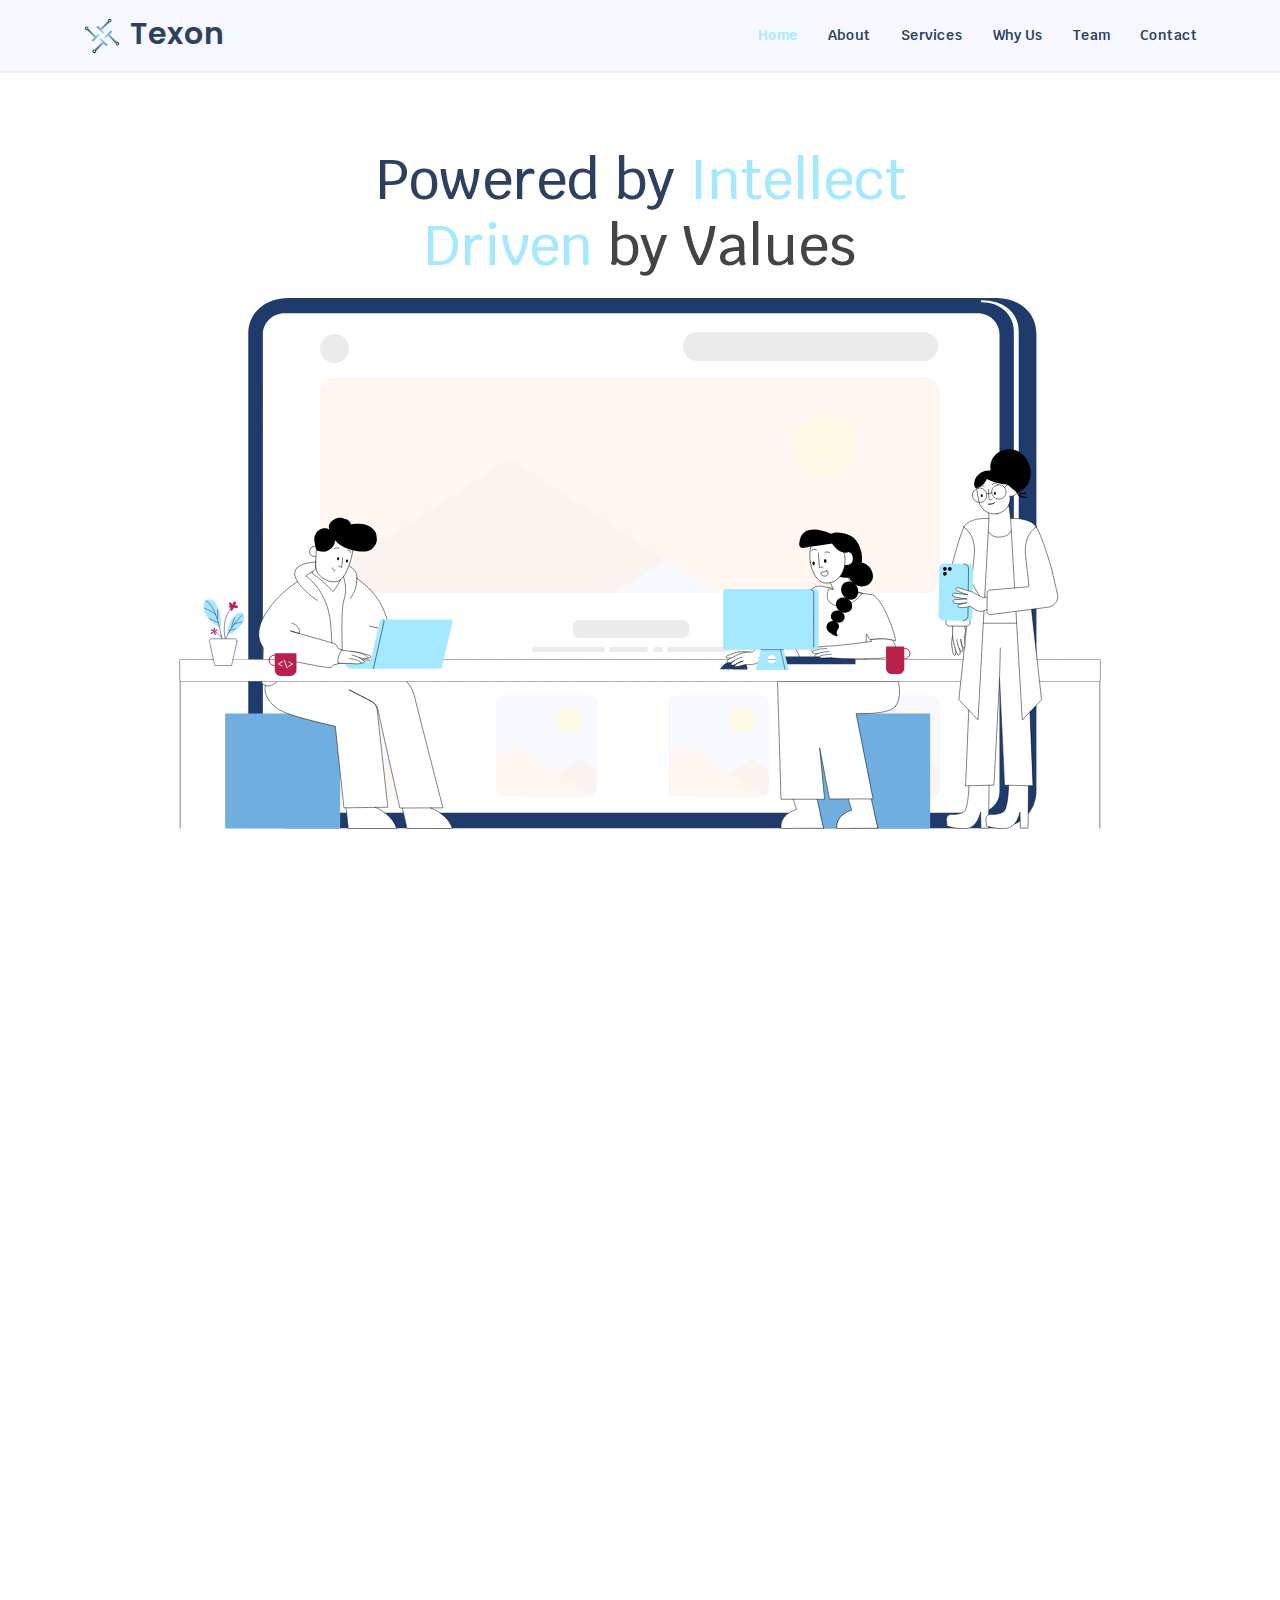
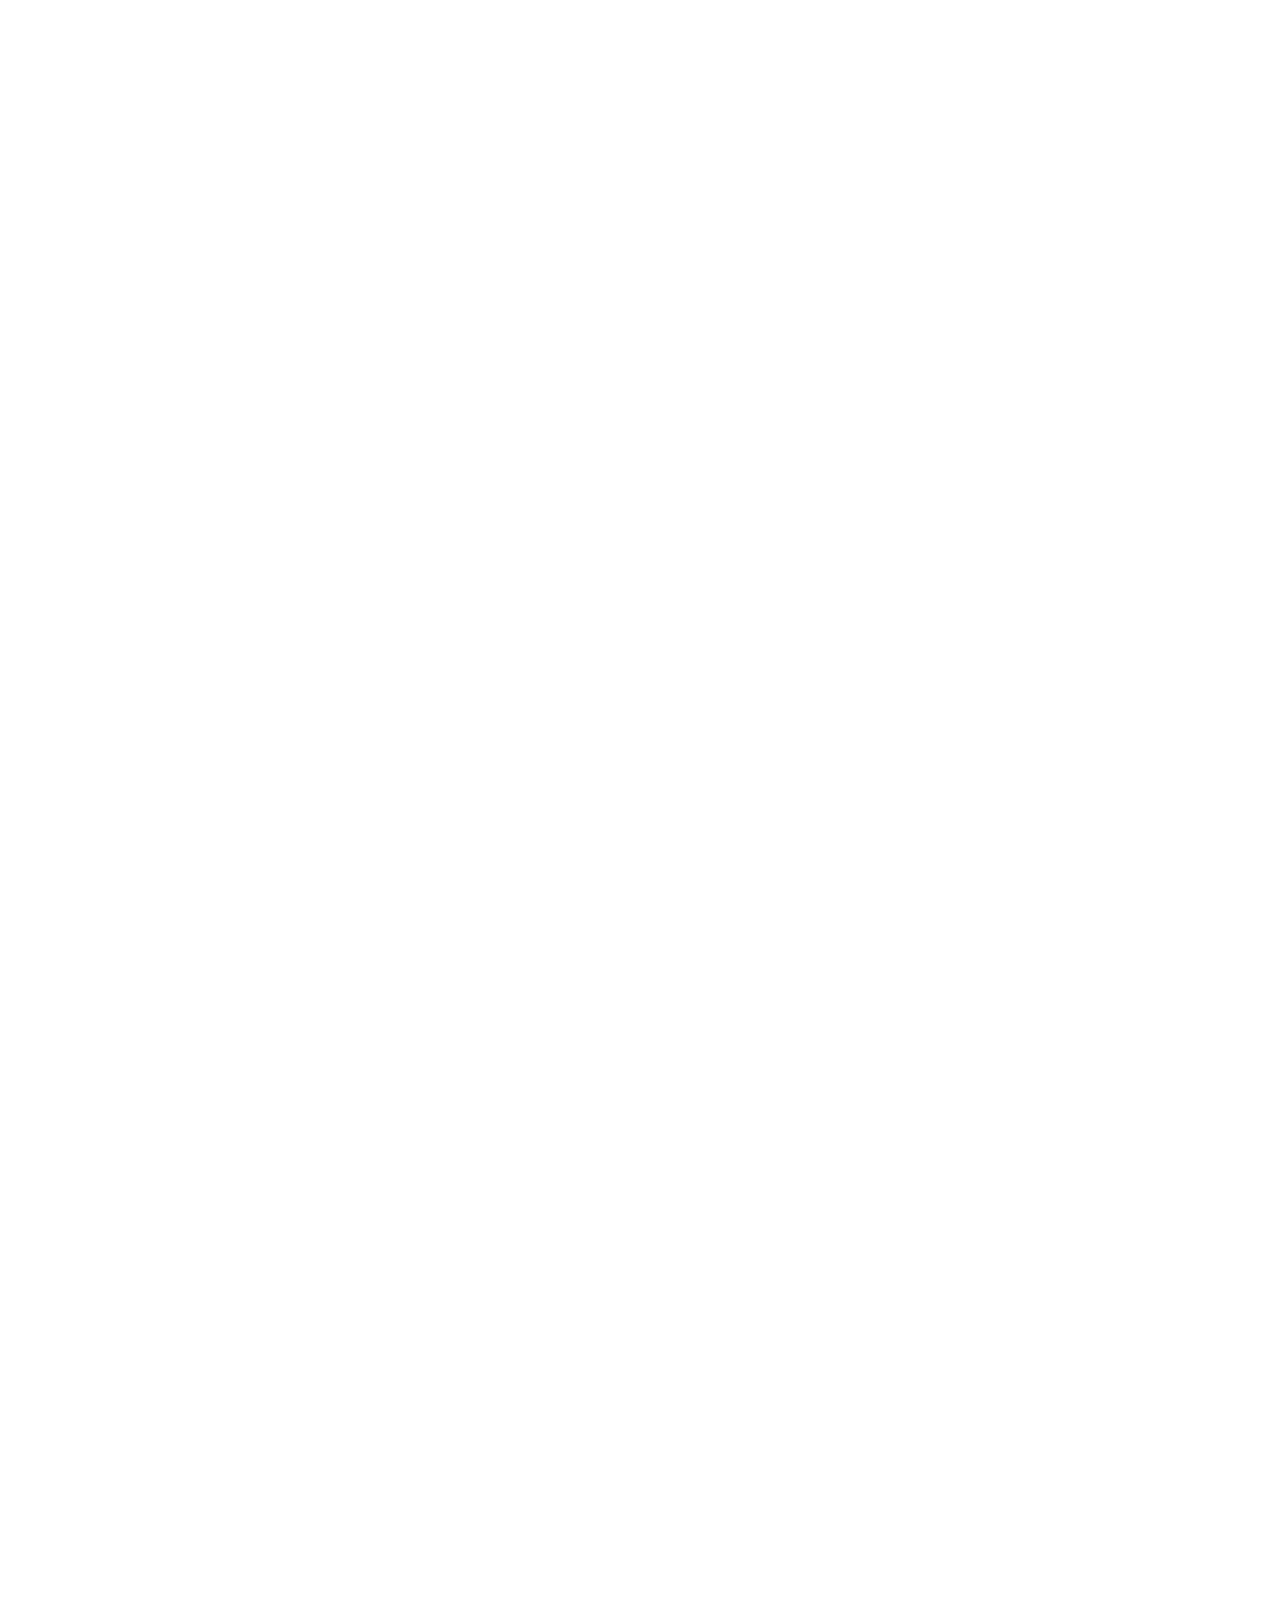
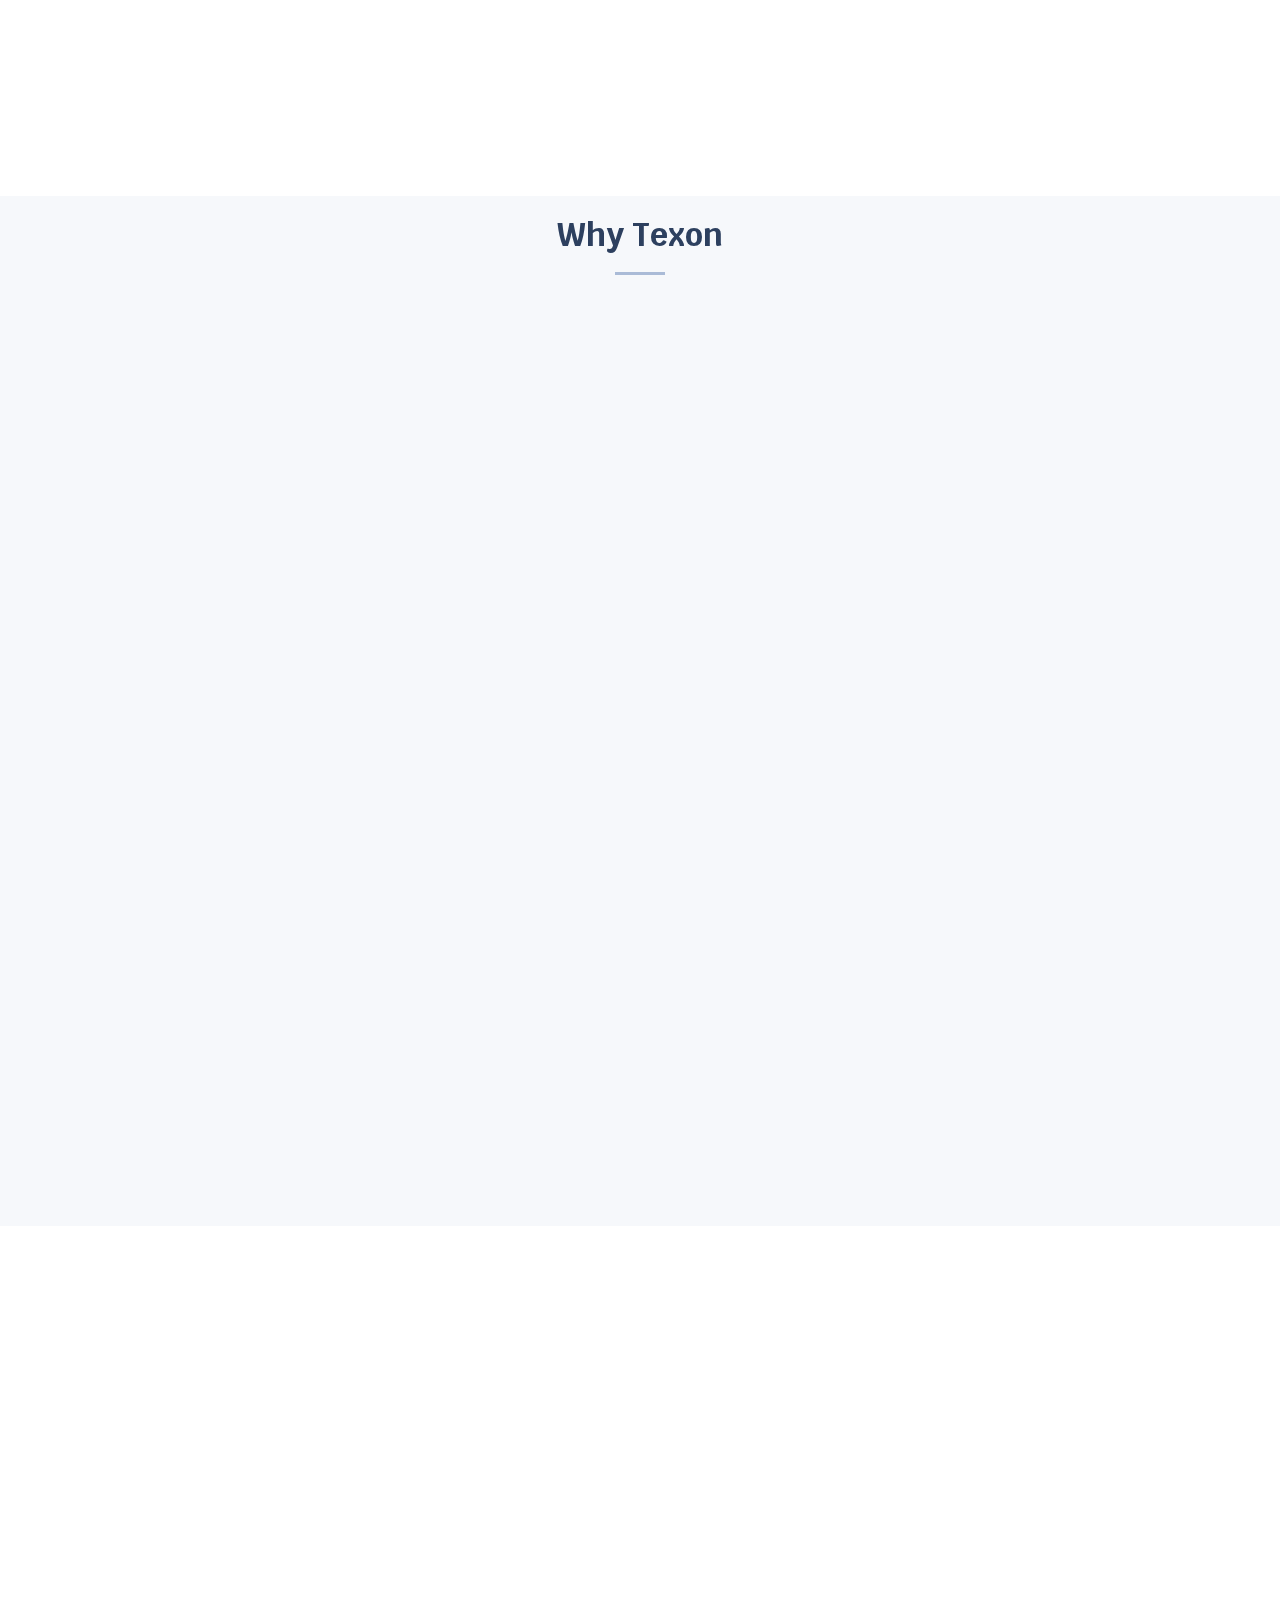
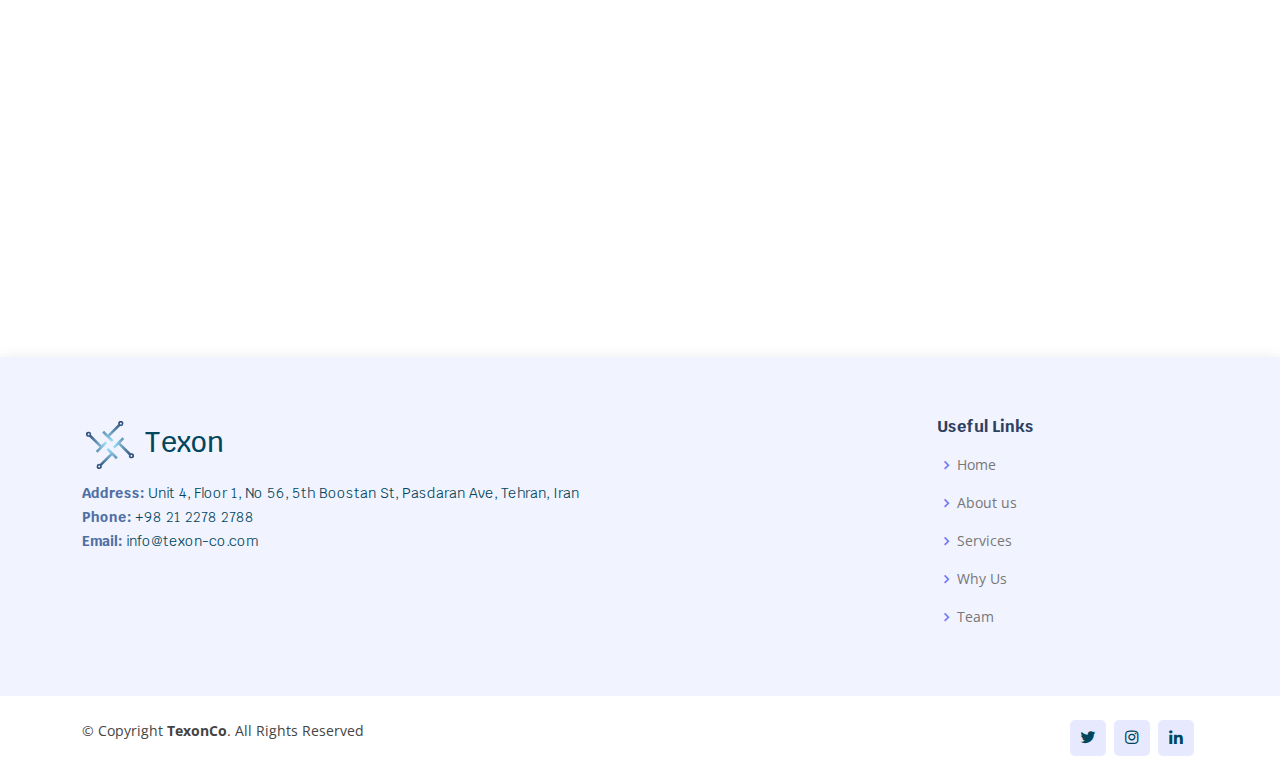
==== commit 76dd36ab: "add motion banner to top of the page and color some of the titles" ====
--- a/index.html
+++ b/index.html
@@ -72,9 +72,9 @@
         <div class="container d-flex flex-column align-items-center justify-content-center" data-aos="fade-up">
             <h2 class="slogan">Powered by <span class="colored">Intellect</span></h2>
             <h3 class="slogan"><span class="colored">Driven</span> by Values</h3>
-            <!-- <a href="#about" class="btn-get-started scrollto">Get Started</a> -->
-            <img src="assets/img/hero-img.png" class="img-fluid hero-img" alt="" data-aos="zoom-in"
-                data-aos-delay="150">
+            <!-- <img src="assets/img/hero-img.png" class="img-fluid hero-img" alt="" data-aos="zoom-in"
+                data-aos-delay="150"> -->
+            <div id="motion-container"></div>
         </div>
 
     </section><!-- End Hero -->
@@ -214,8 +214,8 @@
                         <img src="assets/img/development.svg" class="img-fluid" alt="">
                     </div>
                     <div class="col-md-7 pt-4" data-aos="fade-left" data-aos-delay="100">
-                        <h3>Developing Customized
-                            Software and Systems</h3>
+                        <h3>Developing <span class="colored">Customized<br>
+                            Software</span> and Systems</h3>
                         <p class="fst-italic">
                             Get access to the talent, resources, and knowledge you need to create unique software and system solutions that fully support business processes, provide a consistent user ...
                         </p>
@@ -234,8 +234,8 @@
                         <img src="assets/img/customization-and-configuration.svg" class="img-fluid" alt="">
                     </div>
                     <div class="col-md-7 pt-5 order-2 order-md-1" data-aos="fade-right">
-                        <h3>Customization and configuration
-                            of the application</h3>
+                        <h3><span class="colored">Customization</span> and <span class="colored">Configuration</span><br>
+                            of the Application</h3>
                         <p class="fst-italic">
                             Customize and modify COTS business software to match specific requirements and to completely support simplified operations, ideation, and growth.
                         </p>
@@ -247,8 +247,8 @@
                         <img src="assets/img/application-systems-support.svg" class="img-fluid" alt="">
                     </div>
                     <div class="col-md-7 pt-5" data-aos="fade-left">
-                        <h3>Application systems:<br>
-                            Support and Monitoring</h3>
+                        <h3>Application Systems:<br>
+                            <span class="colored">Support</span> and <span class="colored">Monitoring</span></h3>
                         <p>Texon can help clients ensure that their outsourced software solutions, modernized legacy systems, and customized business apps continue to perform at their best over time.</p>
                         <ul>
                             <li><i class="bi bi-check"></i> Ullamco laboris nisi ut aliquip ex ea commodo consequat.
@@ -984,6 +984,18 @@
     <script src="assets/vendor/isotope-layout/isotope.pkgd.min.js"></script>
     <script src="assets/vendor/swiper/swiper-bundle.min.js"></script>
     <script src="assets/vendor/php-email-form/validate.js"></script>
+    <!-- <script src="https://cdnjs.cloudflare.com/ajax/libs/bodymovin/5.7.4/lottie.min.js"></script> -->
+    <script src="assets/js/lottie.min.js"></script>
+    <script>
+        var animation = bodymovin.loadAnimation({
+            container: document.getElementById('motion-container'),
+            path: 'assets/js/motion.json',
+            renderer: 'svg',
+            loop: true,
+            autoplay: true,
+            name: "Animation Texon",
+        });
+    </script>
 
     <!-- Template Main JS File -->
     <script src="assets/js/main.js"></script>
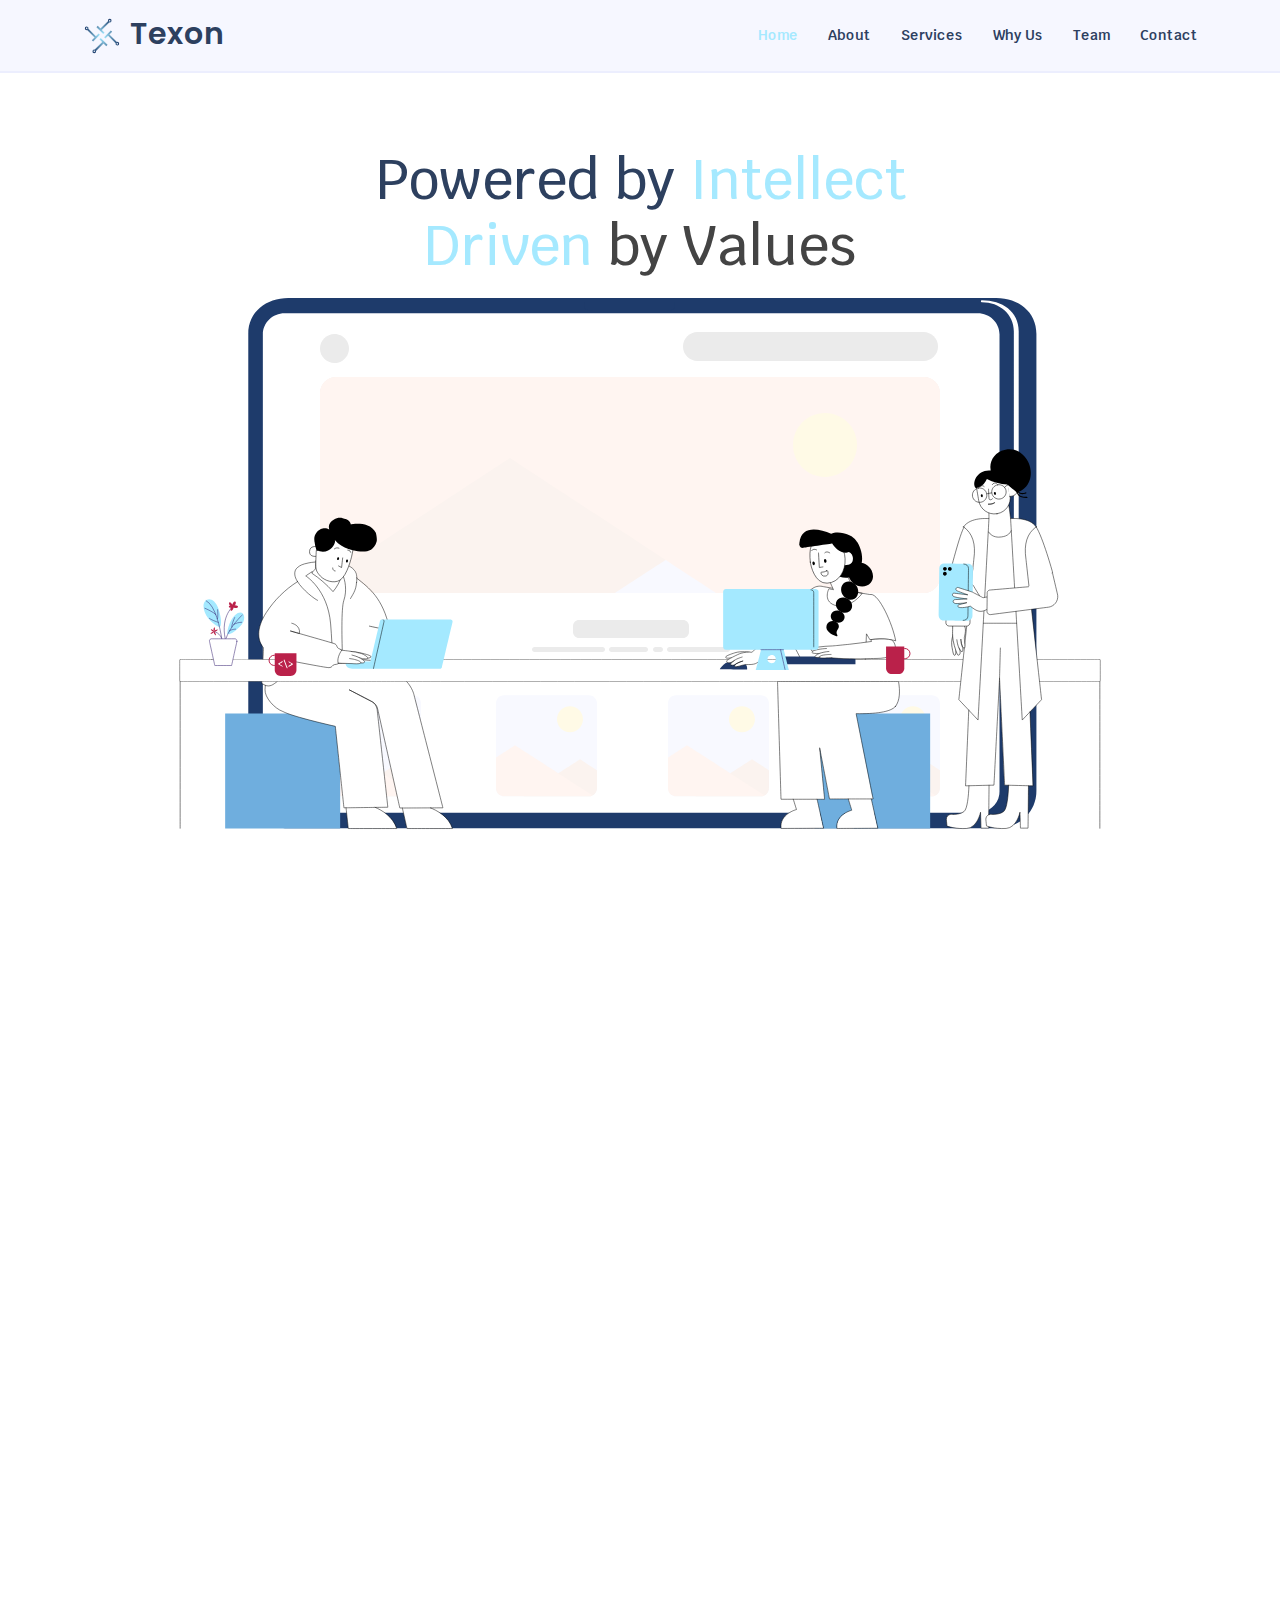
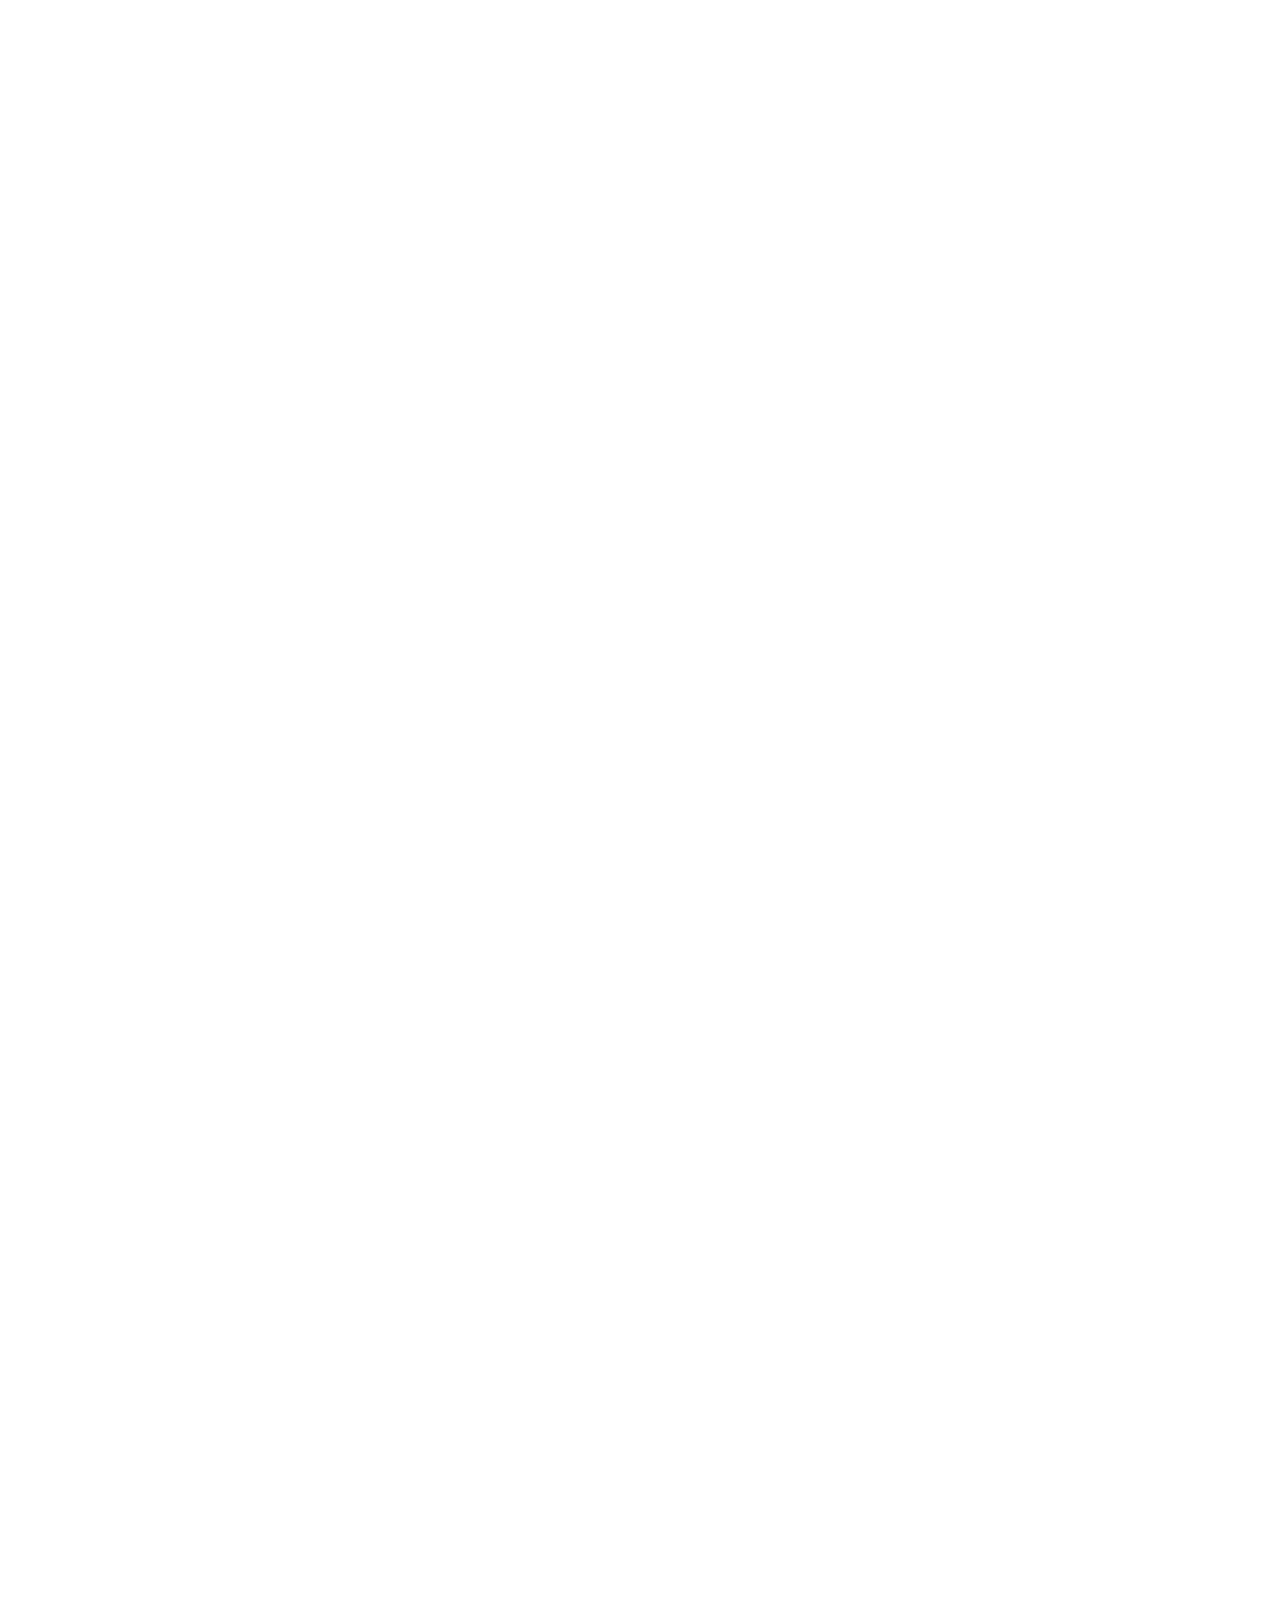
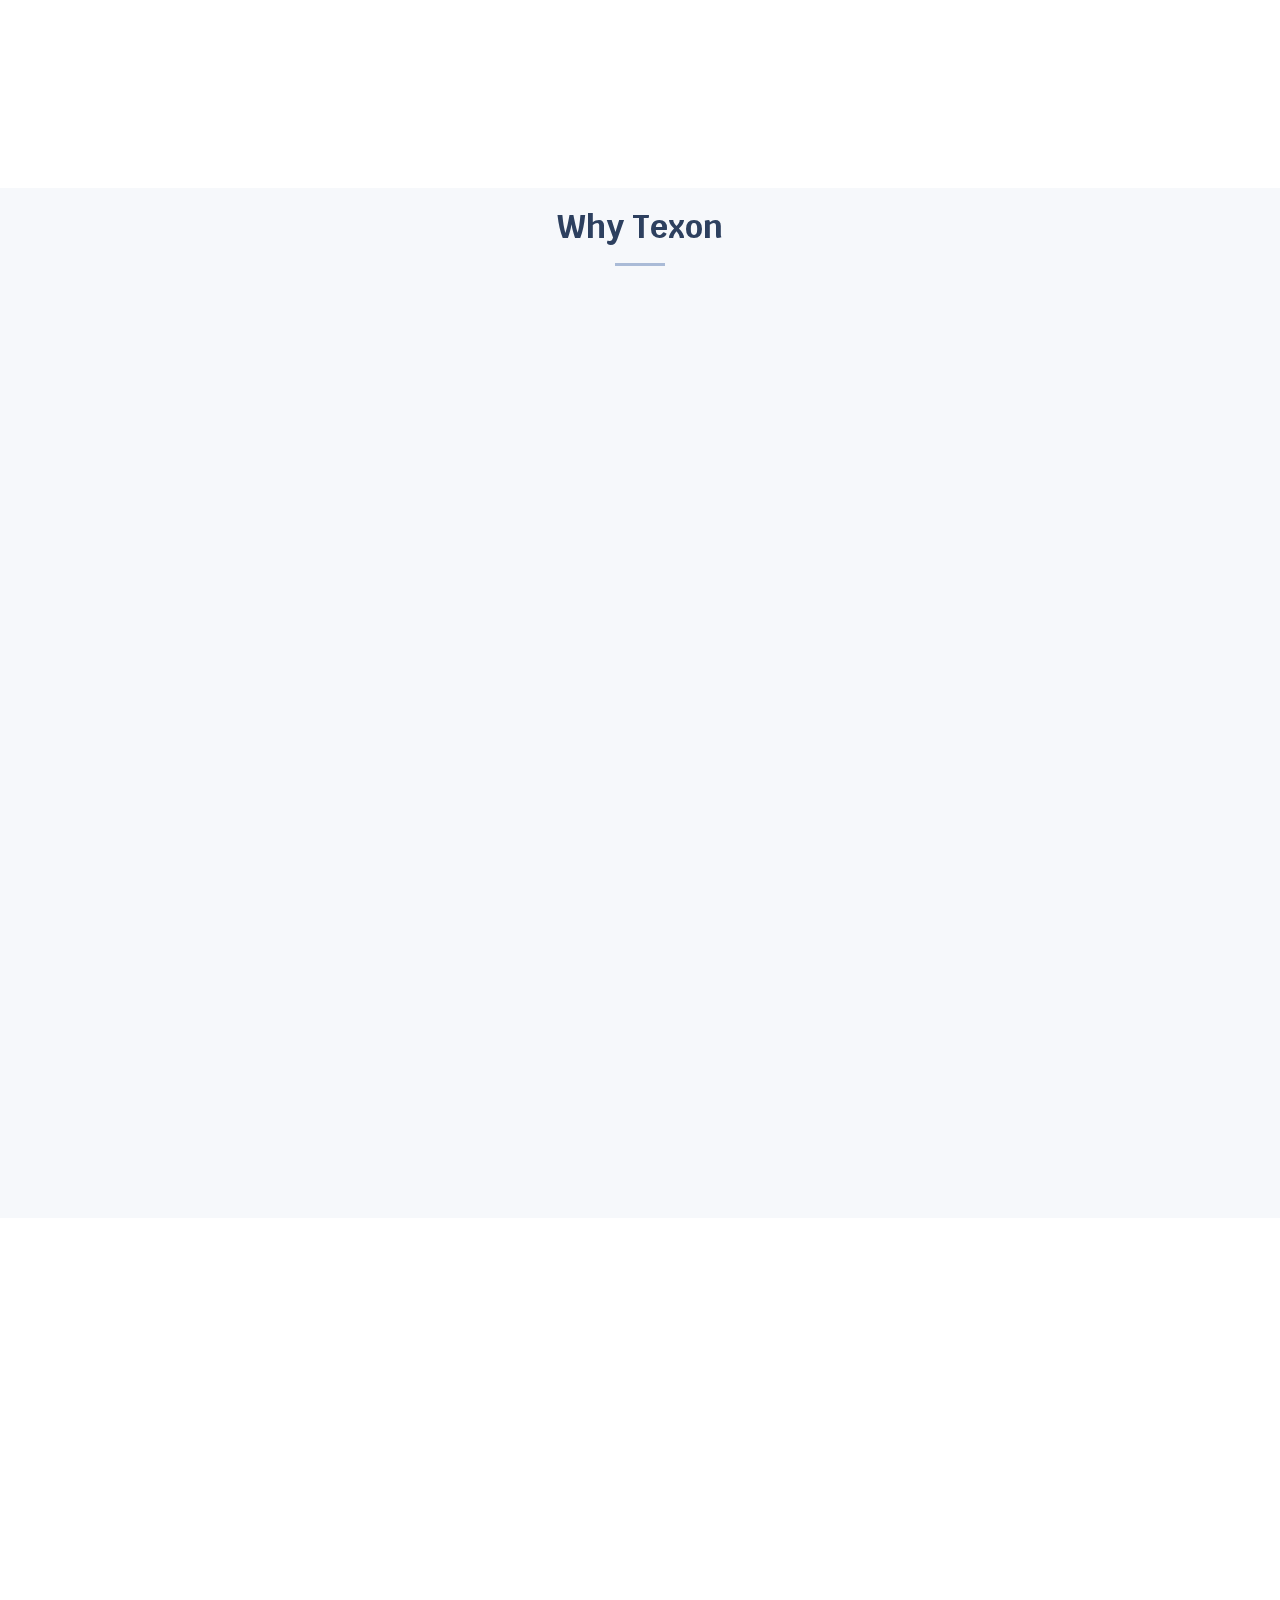
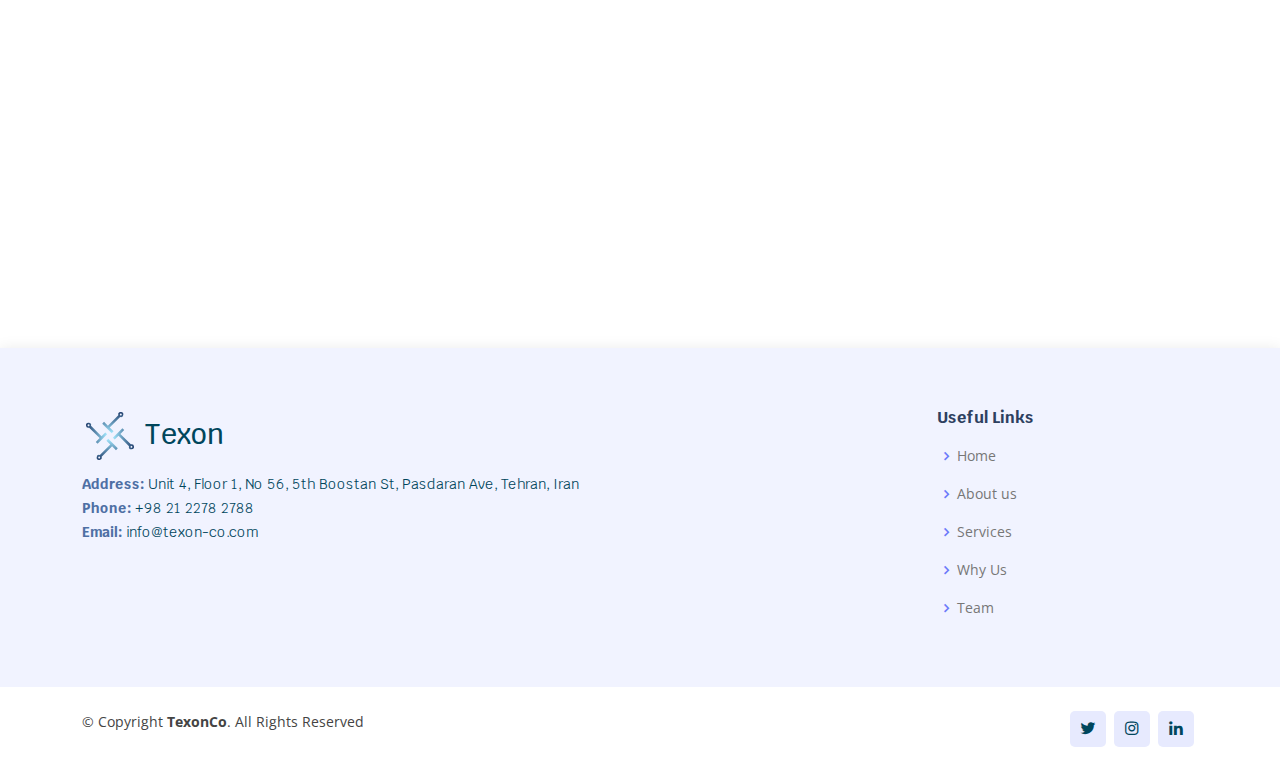
==== commit 9d3dafd9: "Changing maryam text- some style changes- some commenting- adding txt file for sslforfree recognitio" ====
--- a/index.html
+++ b/index.html
@@ -216,16 +216,16 @@
                     <div class="col-md-7 pt-4" data-aos="fade-left" data-aos-delay="100">
                         <h3>Developing <span class="colored">Customized<br>
                             Software</span> and Systems</h3>
-                        <p class="fst-italic">
+                        <p>
                             Get access to the talent, resources, and knowledge you need to create unique software and system solutions that fully support business processes, provide a consistent user ...
                         </p>
-                        <ul>
+                        <!-- <ul>
                             <li><i class="bi bi-check"></i> Ullamco laboris nisi ut aliquip ex ea commodo consequat.
                             </li>
                             <li><i class="bi bi-check"></i> Duis aute irure dolor in reprehenderit in voluptate velit.
                             </li>
                             <li><i class="bi bi-check"></i> Ullam est qui quos consequatur eos accusamus.</li>
-                        </ul>
+                        </ul> -->
                     </div>
                 </div>
 
@@ -236,7 +236,7 @@
                     <div class="col-md-7 pt-5 order-2 order-md-1" data-aos="fade-right">
                         <h3><span class="colored">Customization</span> and <span class="colored">Configuration</span><br>
                             of the Application</h3>
-                        <p class="fst-italic">
+                        <p>
                             Customize and modify COTS business software to match specific requirements and to completely support simplified operations, ideation, and growth.
                         </p>
                     </div>
@@ -250,14 +250,14 @@
                         <h3>Application Systems:<br>
                             <span class="colored">Support</span> and <span class="colored">Monitoring</span></h3>
                         <p>Texon can help clients ensure that their outsourced software solutions, modernized legacy systems, and customized business apps continue to perform at their best over time.</p>
-                        <ul>
+                        <!-- <ul>
                             <li><i class="bi bi-check"></i> Ullamco laboris nisi ut aliquip ex ea commodo consequat.
                             </li>
                             <li><i class="bi bi-check"></i> Duis aute irure dolor in reprehenderit in voluptate velit.
                             </li>
                             <li><i class="bi bi-check"></i> Facilis ut et voluptatem aperiam. Autem soluta ad fugiat.
                             </li>
-                        </ul>
+                        </ul> -->
                     </div>
                 </div>
 
@@ -702,7 +702,7 @@
                                         <div class="member-info-content">
                                             <h4>Maryam Dadras</h4>
                                             <span>Office Manager</span>
-                                            <p>Maryam has an FCE from Cambridge and holds TTC as she used to teach English for more than 3 years prior to her current work. She is studying Italian at Tehran University and is a vital asset as Texon’s client communication and translation operative. She has also taken on the challenge of learning Turkish and French to further hone her business communication skills.</p>
+                                            <p>Maryam is a vital asset as Texon’s client communication and translation operative. She holds English certificates from Cambridge University, Italian from Tehran University and has also taken on the challenge of learning Turkish and French to further hone her business communication skills.</p>
                                         </div>
                                         <div class="social">
                                             <a href="https://www.linkedin.com/in/maryam-d-867190b0/" target="_blank"><i class="bi bi-linkedin"></i></a>
--- a/assets/css/style.css
+++ b/assets/css/style.css
@@ -387,7 +387,7 @@
   }
   #hero h2 {
     font-size: 20px;
-    line-height: 24px;
+    /* line-height: 24px; */
   }
   #hero .hero-img {
     max-width: 90%;
--- a/assets/css/custom.css
+++ b/assets/css/custom.css
@@ -103,4 +103,20 @@
 
 .testimonials .member .member-info-content p {
     color: #fff;
+}
+
+@media (max-width: 992px) {
+    #hero h2 {
+        line-height: auto !important;
+    }
+    #why .row {
+        padding-right: calc(var(--bs-gutter-x) * .5);
+        padding-left: calc(var(--bs-gutter-x) * .5);
+    }
+}
+
+@media (max-width: 767px) {
+    .steps .content-item {
+        border-left: none;
+    }
 }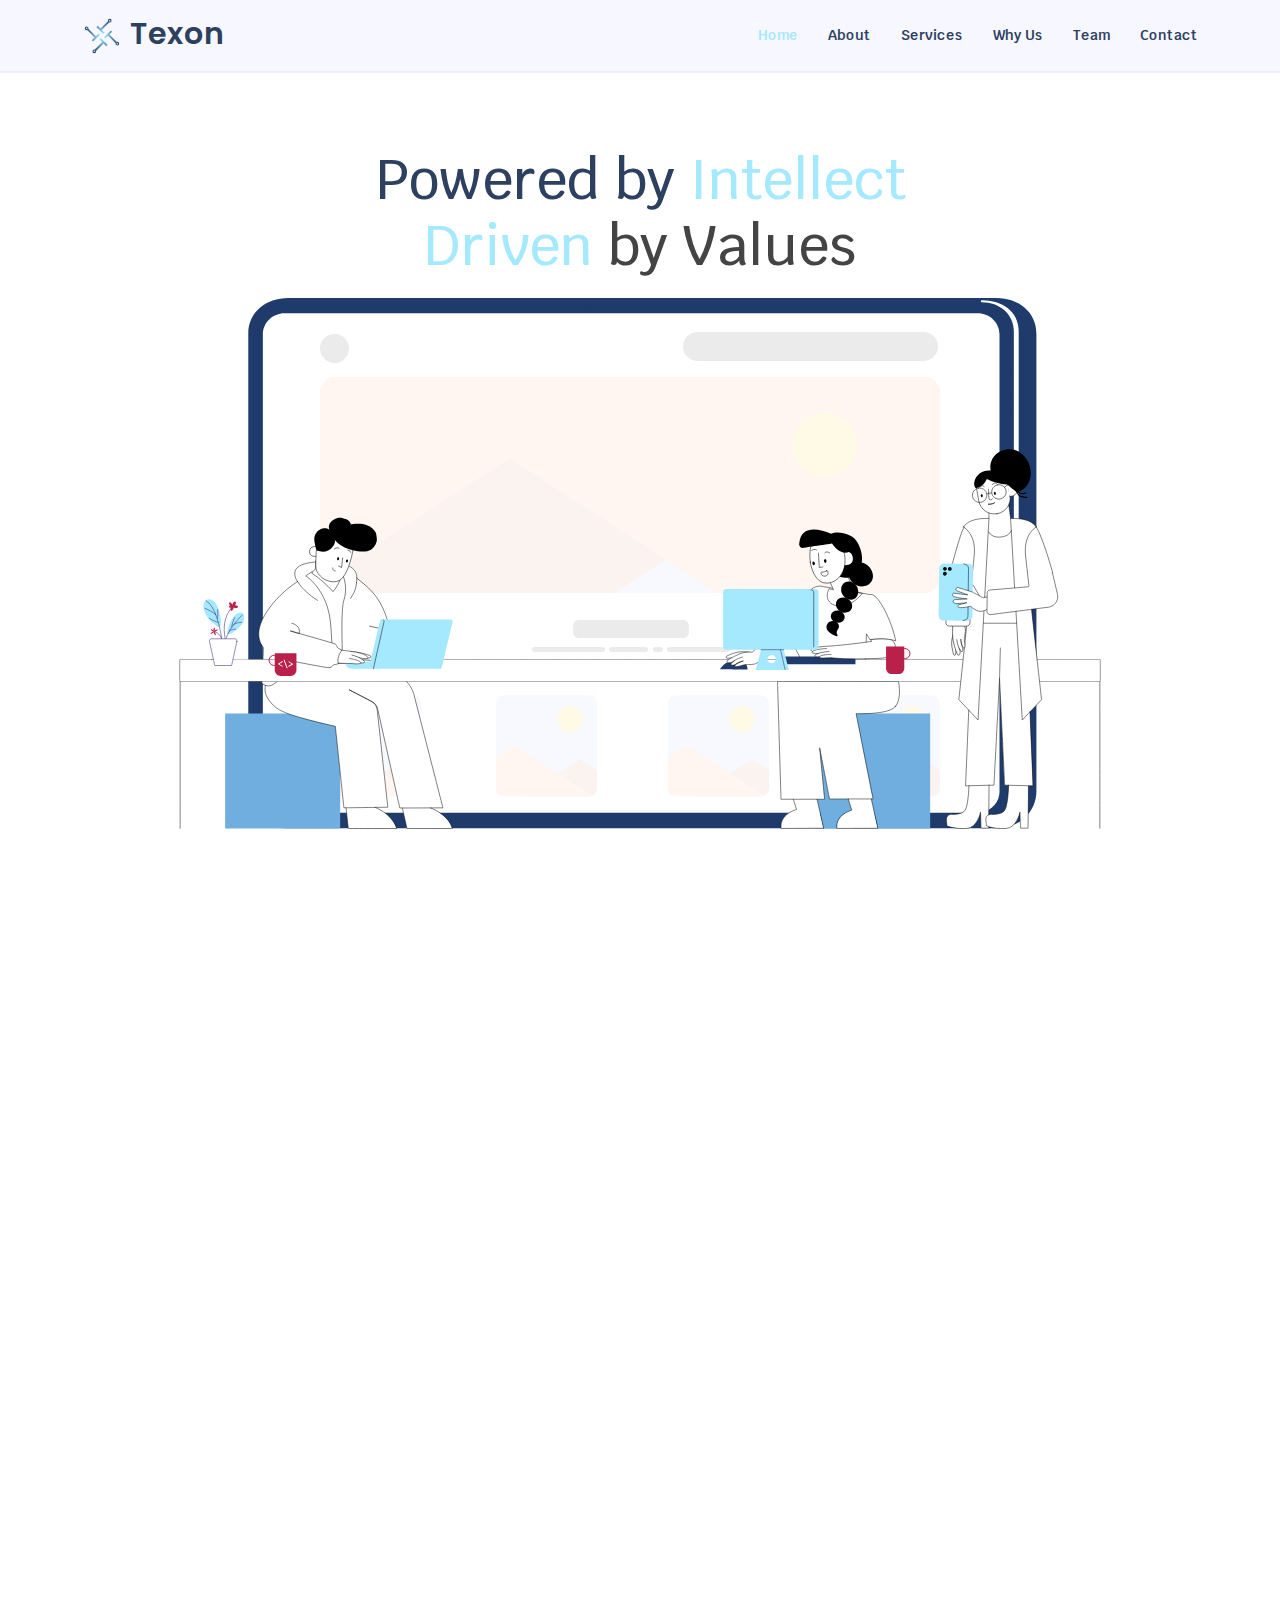
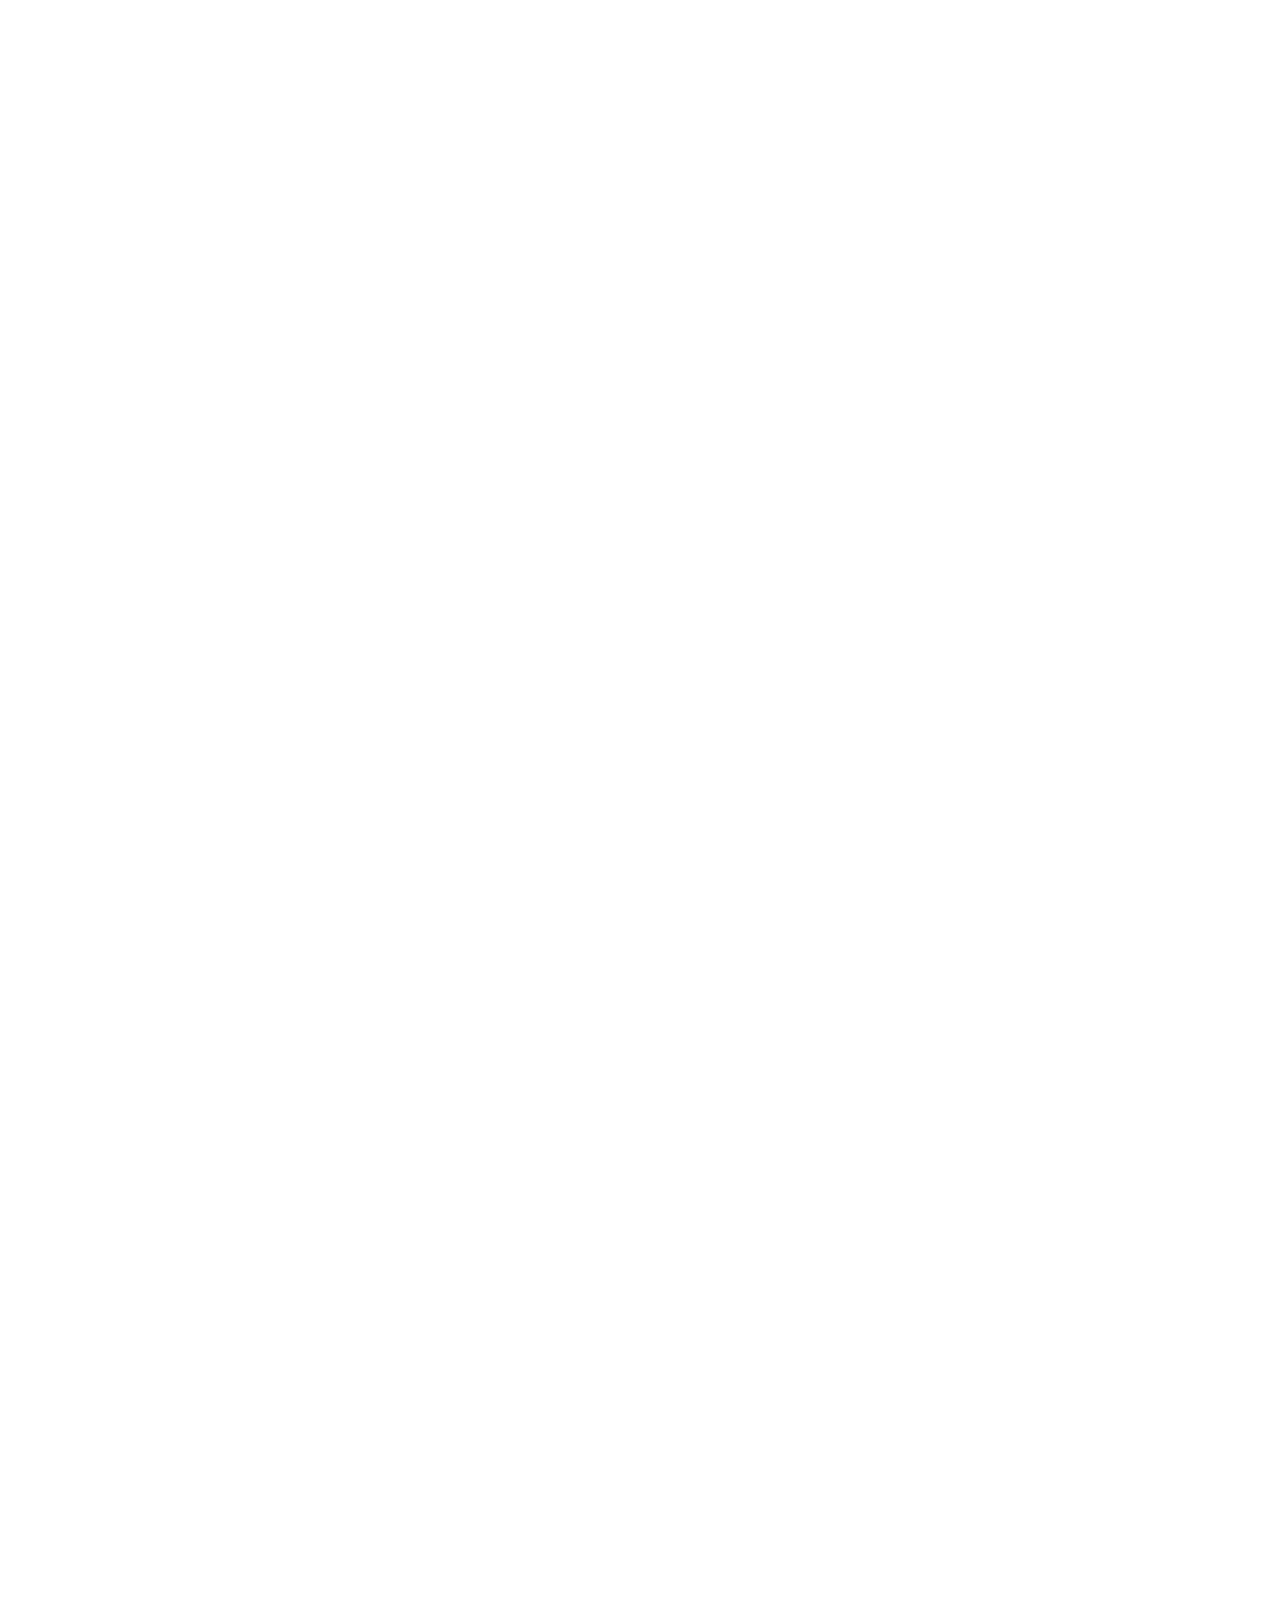
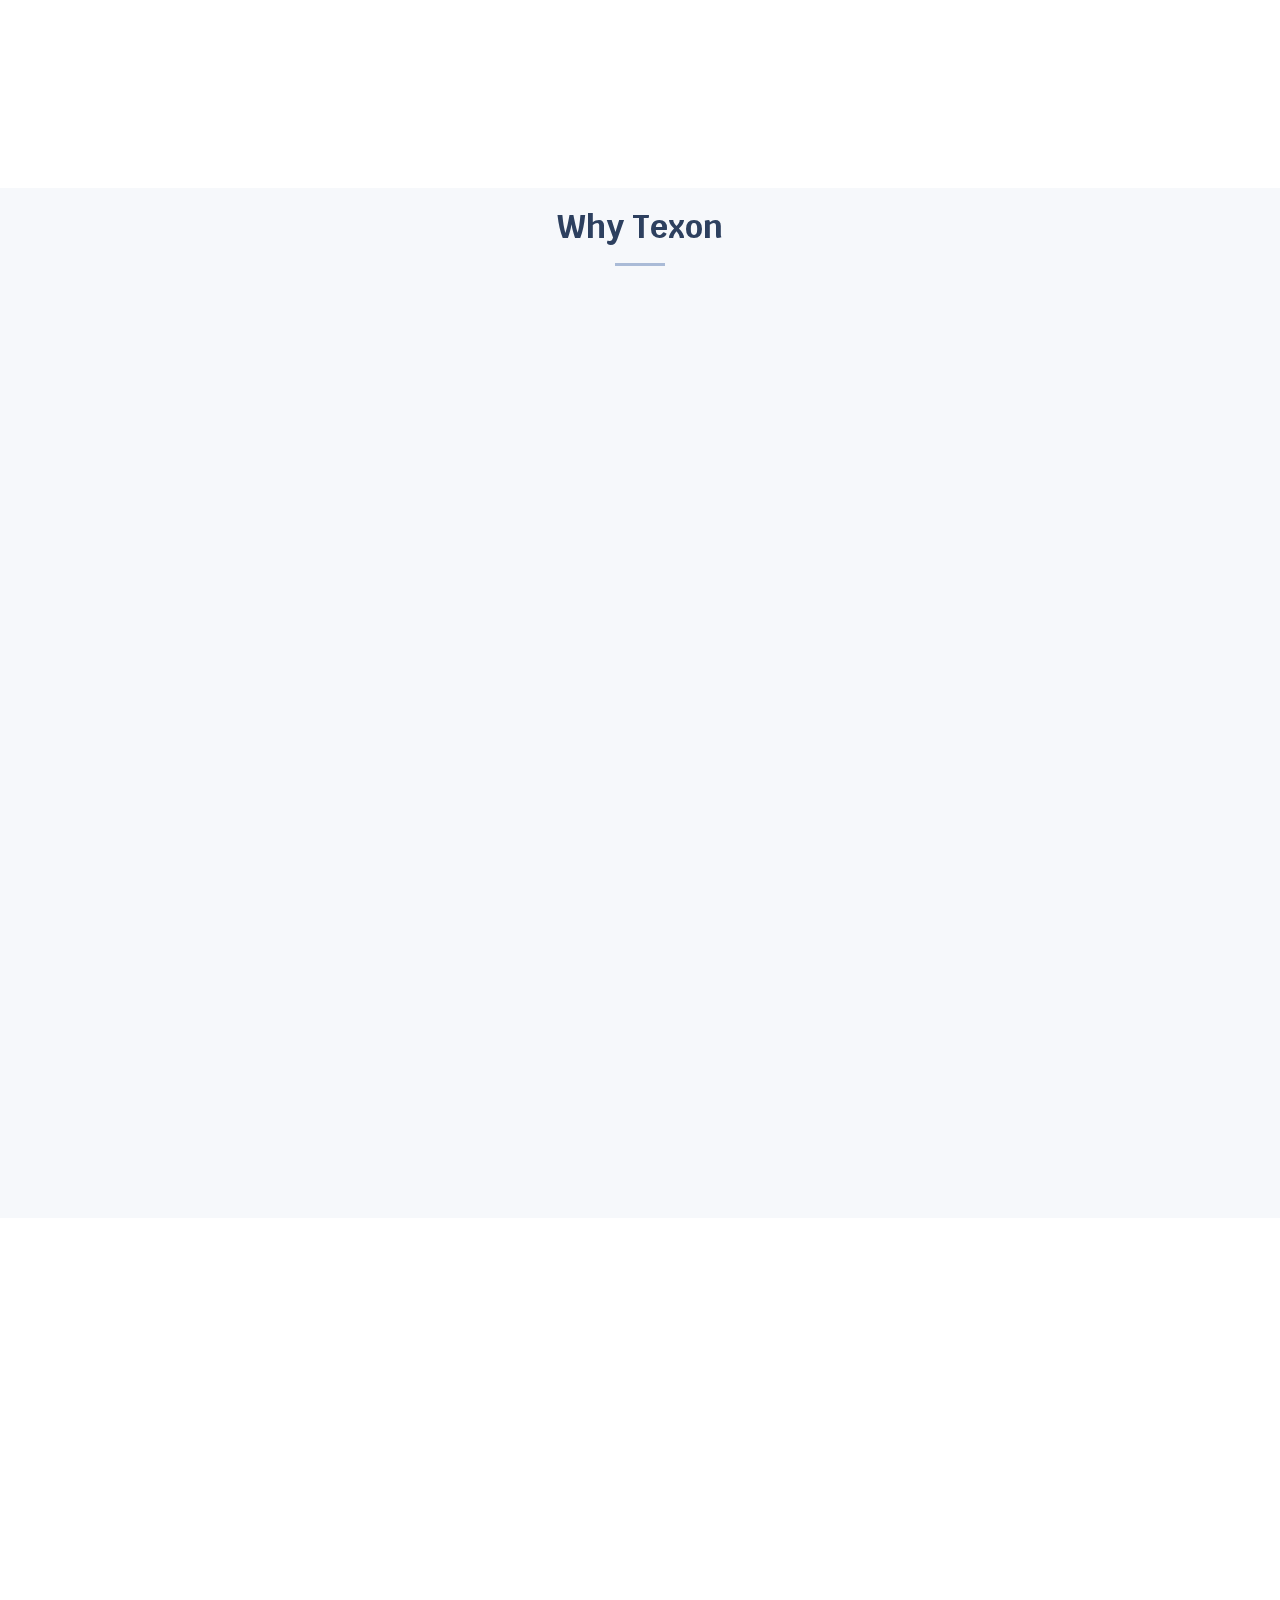
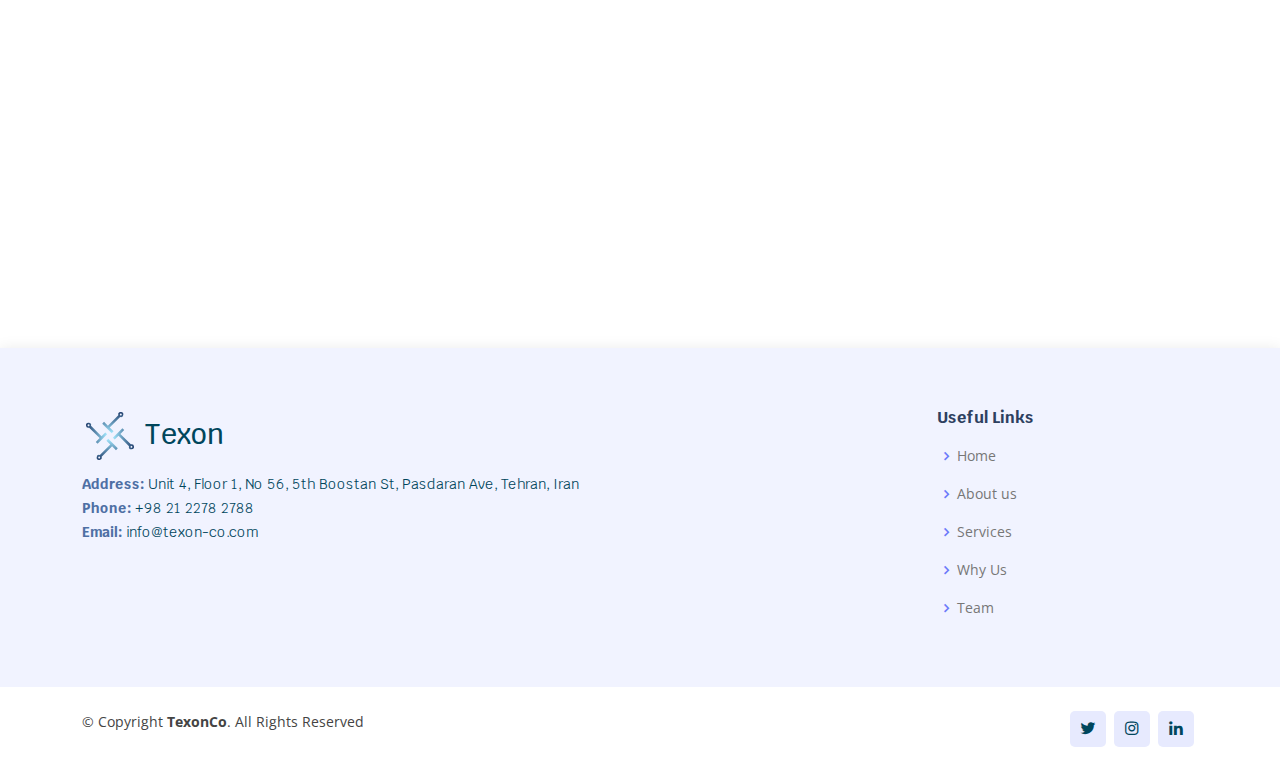
==== commit fa45502d: "Changed Niki's photo" ====
--- a/index.html
+++ b/index.html
@@ -643,7 +643,7 @@
                         <div class="swiper-slide">
                             <div class="testimonial-item">
                                 <div class="member">
-                                    <img src="assets/img/team/niki-eidgah.jpeg" class="img-fluid" alt="Niki Eidgah">
+                                    <img src="assets/img/team/niki-eidgah.PNG" class="img-fluid" alt="Niki Eidgah">
                                     <div class="member-info">
                                         <div class="member-info-content">
                                             <h4>Niki Eidgah</h4>
